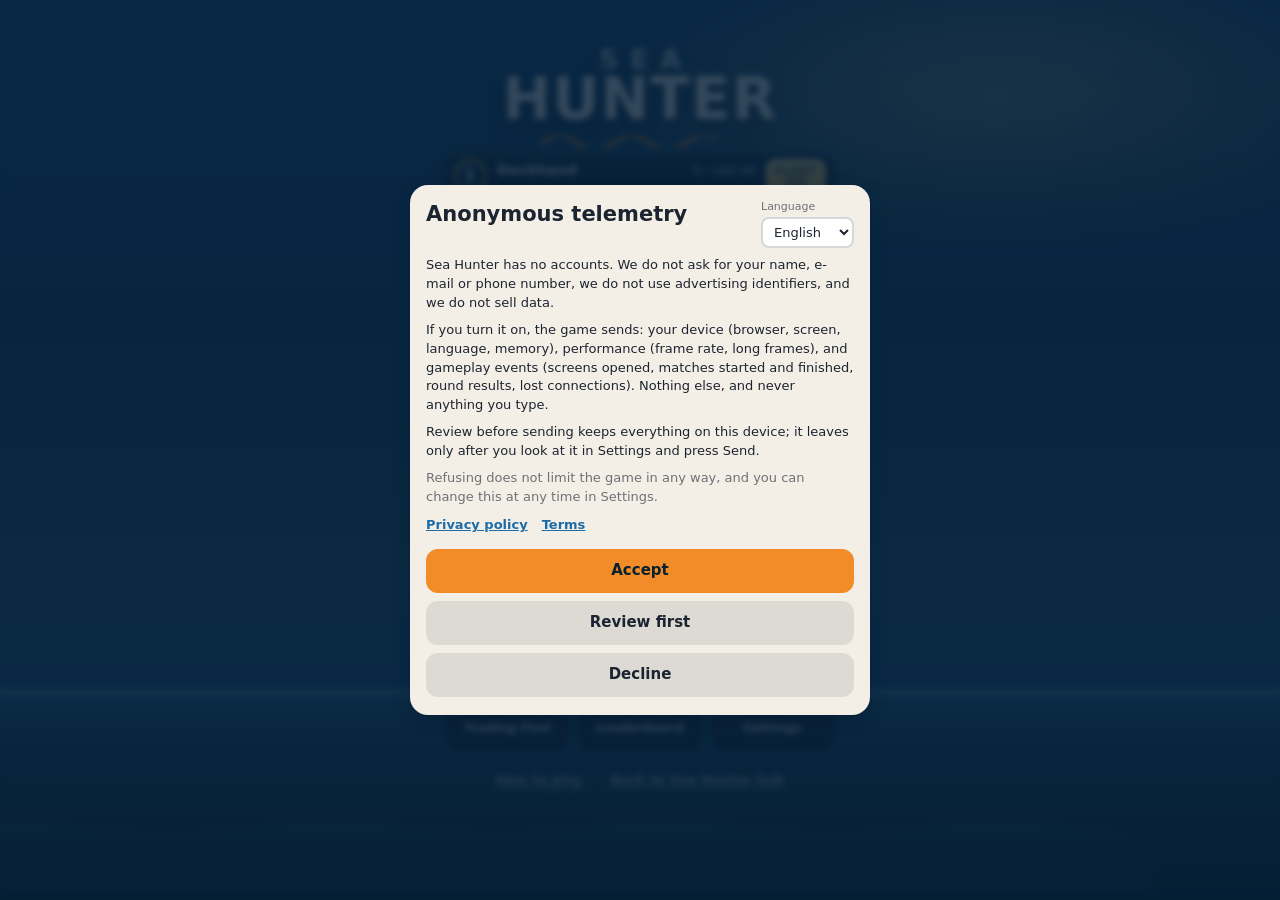
==== cards/index.html @ ce61bb0b "Card client from megumi-joy/sea-hunter@a50f7897b3d4020dc13cae4b637be95f83887a18" ====
<!DOCTYPE html>
<html lang="en">
<head>
<meta charset="UTF-8">
<meta name="viewport" content="width=device-width, initial-scale=1.0, maximum-scale=1.0, user-scalable=no">
<title>Sea Hunter -- Card Battle</title>
<meta name="description" content="Sea Hunter card battle -- bare HTML, no build step, single-player vs AI.">
<link rel="stylesheet" href="./style.css">
<link rel="stylesheet" href="./render/stage.css">
<link rel="stylesheet" href="./render/input.css">
<link rel="stylesheet" href="./render/cards.css">
<link rel="stylesheet" href="./render/fx.css">
<link rel="stylesheet" href="./render/islands.css">
<link rel="stylesheet" href="./render/screens.css">
<!-- P13 "Hero card moments" -- see render/hero.js. -->
<link rel="stylesheet" href="./render/hero.css">
<!-- P7 "Shell screens" -- loaded LAST so its id-scoped rules win over
     style.css for the menu, campaign, online, shop, profile and the four
     shell modals. See the header in render/shell.css. -->
<link rel="stylesheet" href="./render/shell.css">
<!-- Telegram WebApp bridge -- injects window.Telegram.WebApp when this page
     is opened via a Telegram "Play" button. Loading it here is a no-op (and
     never blocks page load) when opened in a plain browser: telegram.js
     guards every access behind `window.Telegram?.WebApp`. -->
<script src="https://telegram.org/js/telegram-web-app.js"></script>
</head>
<body>

<div id="loading-screen" class="screen">
  <div class="loading-inner">
    <div class="loading-logo"><svg class="shell-logo" width="72" height="72" viewBox="0 0 64 64" aria-hidden="true" focusable="false"><path d="M4 40c6-7 12-7 18 0s12 7 18 0 12-7 18 0v8c-6-7-12-7-18 0s-12 7-18 0-12-7-18 0z" fill="#bfe9ff"/><path d="M4 50c6-7 12-7 18 0s12 7 18 0 12-7 18 0v8H4z" fill="#1b6ca8"/><path d="M40 12c8 0 14 6 14 14 0 5-3 9-7 11-2-6-8-9-14-8 1-9 3-14 7-17z" fill="#3d93c7"/><circle cx="45" cy="22" r="3" fill="#f4efe6"/></svg></div>
    <div class="loading-text">Sea Hunter</div>
  </div>
</div>

<div id="main-menu" class="screen hidden">
  <div class="menu-inner">
    <!-- P9 fix 7: a two-line wordmark. One line has to drop to 34px to
         fit a 412px phone, which reads as a heading; stacked, each word
         gets 46px and reads as a logo. The wave under it is the P7 logo
         mark redrawn as a rule (render/shell.css paints both). -->
    <h1 class="menu-title"><span class="wm-line wm-line-1">Sea</span><span class="wm-line wm-line-2">Hunter</span><span class="wm-rule" aria-hidden="true"></span></h1>
    <p class="menu-sub">Vanilla-HTML card battle -- no install, works on weak connections.</p>
    <button id="btn-start" class="btn-primary">Play vs AI</button>
    <!-- The six in-game actions as a 2x3 grid of icon tiles. Every id
         here is wired by ui.js/app.js and must survive unchanged. -->
    <div class="menu-grid">
    <button id="btn-campaign" class="btn-secondary"><span class="menu-tile-icon" aria-hidden="true"><svg viewBox="0 0 24 24" fill="none" stroke="currentColor" stroke-width="2" stroke-linecap="round" stroke-linejoin="round"><path d="M6 21V4"/><path d="M6 5h11l-2.5 4L17 13H6"/></svg></span><span class="menu-tile-label">Campaign</span></button>
    <button id="btn-multiplayer" class="btn-secondary"><span class="menu-tile-icon" aria-hidden="true"><svg viewBox="0 0 24 24" fill="none" stroke="currentColor" stroke-width="2" stroke-linecap="round" stroke-linejoin="round"><circle cx="12" cy="12" r="9"/><path d="M3 12h18"/><path d="M12 3c2.6 3 2.6 15 0 18-2.6-3-2.6-15 0-18z"/></svg></span><span class="menu-tile-label">Play online</span></button>
    <button id="btn-profile" class="btn-secondary"><span id="menu-avatar" class="menu-avatar menu-tile-icon"></span><span id="menu-handle" class="menu-tile-label">Profile</span></button>
    <button id="btn-shop" class="btn-secondary"><span class="menu-tile-icon" aria-hidden="true"><svg viewBox="0 0 24 24" fill="none" stroke="currentColor" stroke-width="2" stroke-linecap="round" stroke-linejoin="round"><path d="M3 10a9 9 0 0 1 18 0v9H3z"/><path d="M3 13h18"/><path d="M10.5 13h3v3.5h-3z"/></svg></span><span class="menu-tile-label">Trading Post</span></button>
    <button id="btn-leaderboard" class="btn-secondary"><span class="menu-tile-icon" aria-hidden="true"><svg viewBox="0 0 24 24" fill="none" stroke="currentColor" stroke-width="2" stroke-linecap="round" stroke-linejoin="round"><path d="M7 4h10v5a5 5 0 0 1-10 0z"/><path d="M7 5H4v2a3 3 0 0 0 3 3"/><path d="M17 5h3v2a3 3 0 0 1-3 3"/><path d="M12 14v4"/><path d="M8.5 20h7"/></svg></span><span class="menu-tile-label">Leaderboard</span></button>
    <button id="btn-settings" class="btn-secondary"><span class="menu-tile-icon" aria-hidden="true"><svg viewBox="0 0 24 24" fill="none" stroke="currentColor" stroke-width="2" stroke-linecap="round" stroke-linejoin="round"><circle cx="12" cy="12" r="3.2"/><path d="M12 3v2.4M12 18.6V21M3 12h2.4M18.6 12H21M5.6 5.6l1.7 1.7M16.7 16.7l1.7 1.7M18.4 5.6l-1.7 1.7M7.3 16.7l-1.7 1.7"/></svg></span><span class="menu-tile-label">Settings</span></button>
    </div>
    <a class="btn-secondary menu-hub-link" href="../seahunter-hub.html">Back to Sea Hunter hub</a>
  </div>
</div>

<!-- Online match. The room code is the whole matchmaking mechanism: the
     server validates ^[A-Za-z0-9_-]{4,16}$ and seats the first two clients
     that use the same one. -->
<!-- Voyage: the chart INSIDE one campaign mission. The fleet sails between
     nodes, spending moves; enemy nodes hand off to the ordinary card battle
     and return here when it ends. -->
<div id="voyage-screen" class="screen hidden">
  <div class="menu-inner voyage-inner">
    <div id="voyage-hud" class="voyage-hud"></div>
    <div id="voyage-chart" class="voyage-chart"></div>
    <div id="voyage-legend" class="voyage-legend"></div>
    <div id="voyage-log" class="voyage-log"></div>
    <button id="btn-voyage-back" class="btn-secondary">Leave voyage</button>
  </div>
</div>

<!-- Player profile: one identity (avatar + nick + tag) used by the
     leaderboards, multiplayer seats and campaign records alike. -->
<div id="profile-screen" class="screen hidden">
  <div class="menu-inner">
    <h1 class="menu-title">Captain's papers</h1>
    <div id="profile-preview" class="profile-preview"></div>
    <div class="mp-card">
      <label class="mp-label" for="profile-nick">Nickname</label>
      <input id="profile-nick" class="mp-input" maxlength="16" autocomplete="off">
      <label class="mp-label" for="profile-tag">Tag (2-4 letters or digits)</label>
      <input id="profile-tag" class="mp-input" maxlength="4" autocomplete="off">
      <label class="mp-label">Avatar</label>
      <div id="avatar-grid" class="avatar-grid"></div>
      <div id="profile-error" class="mp-error"></div>
    </div>
    <button id="btn-profile-save" class="btn-primary">Save</button>
    <button id="btn-profile-back" class="btn-secondary">Back</button>
  </div>
</div>

<div id="mp-screen" class="screen hidden">
  <div class="menu-inner">
    <h1 class="menu-title">Play online</h1>
    <p class="menu-sub">Share a room code with a friend -- whoever types the same one sits opposite you.</p>
    <div class="mp-card">
      <label class="mp-label" for="mp-room">Room code</label>
      <input id="mp-room" class="mp-input" maxlength="16" placeholder="harbor01" autocomplete="off">
      <label class="mp-label" for="mp-name">Your name</label>
      <input id="mp-name" class="mp-input" maxlength="24" placeholder="Captain" autocomplete="off">
      <div id="mp-error" class="mp-error"></div>
      <p class="mp-hint"><svg width="18" height="18" viewBox="0 0 24 24" aria-hidden="true" focusable="false"><circle cx="12" cy="12" r="9" stroke="currentColor" fill="none" stroke-width="1.8"/><path d="M12 11v6" stroke="currentColor" stroke-width="2" stroke-linecap="round"/><circle cx="12" cy="7.6" r="1.2" fill="currentColor"/></svg><span>Sailing alone? Join anyway -- the server captain takes the empty seat after a few seconds.</span></p>
    </div>
    <button id="btn-mp-join" class="btn-primary">Join room</button>
    <button id="btn-mp-bot" class="btn-secondary hidden">Play the server captain</button>
    <button id="btn-mp-back" class="btn-secondary">Back</button>
  </div>
</div>

<div id="campaign-screen" class="screen hidden">
  <div class="menu-inner campaign-inner">
    <h1 class="menu-title"><span>Campaign</span></h1>
    <p class="menu-sub">Twenty voyages. Clear one to open the next.</p>
    <div id="campaign-levels" class="campaign-levels"></div>
    <div id="campaign-caption" class="map-caption"></div>
    <button id="btn-campaign-back" class="btn-secondary">Back</button>
  </div>
</div>

<!-- Trading Post -- the artifact SHOP screen. The right-rail
     #player-artifacts zone stays what it always was (the in-match artifact
     inventory you click to USE); buying happens here, between matches, so a
     purchase never competes for the same tap as a use. Bought artifacts go
     into the hold (economy.js) and are loaded into the next match. -->
<div id="shop-screen" class="screen hidden">
  <div class="menu-inner shop-inner">
    <h1 class="menu-title">Trading Post</h1>
    <p class="menu-sub">Gold comes from every match. Crystals only from clearing a campaign island for the first time.</p>
    <div id="shop-balance" class="shop-balance"></div>
    <div id="shop-items" class="shop-items"></div>
    <div id="shop-hold" class="shop-hold"></div>
    <button id="btn-shop-back" class="btn-secondary">Back</button>
  </div>
</div>

<!-- P0 "Scene": the whole match is one fixed-position .stage that never
     scrolls. Zone heights are derived from --stage-h in render/stage.css
     (top bar / opponent strip / opponent board / centre band / player
     board / player strip / hand), so the match always fits 100dvh on a
     phone in portrait and sits as a centred 9:16 stage on desktop. Every
     id the game logic reads or writes is unchanged -- only the
     surrounding markup and classes moved. -->
<div id="game-screen" class="screen hidden">
 <div class="stage">

  <!-- 1. Top bar -- round, score, phase, three icon buttons. -->
  <header class="hud">
    <div class="hud-left">
      <span id="round-info">Round 1 / 10</span>
      <span id="score-info">0 : 0</span>
    </div>
    <div class="hud-center">
      <span id="phase-label">PREP</span>
    </div>
    <div class="hud-right">
      <button id="btn-reference" class="btn-icon" title="Card &amp; island reference" aria-label="Reference">
        <svg viewBox="0 0 24 24" aria-hidden="true"><circle cx="11" cy="11" r="6"/><line x1="15.5" y1="15.5" x2="21" y2="21"/></svg>
      </button>
      <button id="btn-rules" class="btn-icon" title="Rules" aria-label="Rules">
        <svg viewBox="0 0 24 24" aria-hidden="true"><path d="M4 5h6a2 2 0 0 1 2 2v12a2 2 0 0 0-2-2H4z"/><path d="M20 5h-6a2 2 0 0 0-2 2v12a2 2 0 0 1 2-2h6z"/></svg>
      </button>
      <!-- Log -- collapsed by default: the badge only appears once there
           is a first entry (ui.js's addLogEntry removes `hidden`), and the
           drawer itself stays closed until app.js toggles `.expanded` on a
           tap. Lives in the top bar per the P0 spec rather than floating
           over the opponent's reserve row, where it used to sit on top of
           a tappable slot. -->
      <div id="combat-log" class="combat-log hidden">
        <button id="combat-log-toggle" type="button" class="combat-log-toggle btn-icon" aria-expanded="false" aria-label="Combat log">
          <svg viewBox="0 0 24 24" aria-hidden="true"><path d="M5 4h11l3 3v13H5z"/><line x1="8" y1="10" x2="15" y2="10"/><line x1="8" y1="14" x2="15" y2="14"/></svg>
          <span id="combat-log-count" class="combat-log-count hidden">0</span>
        </button>
        <div id="log-entries"></div>
      </div>
      <button id="btn-pause" class="btn-icon" title="Menu" aria-label="Menu">
        <svg viewBox="0 0 24 24" aria-hidden="true"><rect x="7" y="5" width="3.4" height="14" rx="1"/><rect x="13.6" y="5" width="3.4" height="14" rx="1"/></svg>
      </button>
    </div>
  </header>

  <!-- 2. Opponent strip -- avatar, name, hand count, captured islands.
       The opponent hand is ONE card back plus a counter (see ui.js's
       renderOppHand): a 14-wide scrolling row of face-down cards was the
       single biggest waste of vertical space in the old layout. -->
  <div class="opp-strip">
    <span id="opp-avatar" class="strip-avatar"></span>
    <span id="opp-name" class="strip-name">Opponent</span>
    <div id="opp-hand" class="opp-hand" data-count="0"></div>
    <div id="opp-islands" class="islands-row"></div>
  </div>

  <!-- 3. Opponent board -- reserve above front, 4 slots each. -->
  <section class="opp-section board-zone">
    <div id="opp-reserve" class="zone reserve-zone"></div>
    <div id="opp-front" class="zone front-zone"></div>
  </section>

  <!-- 4. Centre band -- island deck count left, active island centre,
       turn banner right. -->
  <div class="centre-band">
    <div id="island-deck-container" class="island-deck hidden">
      <div class="card island-back"></div>
      <span id="island-deck-count">0</span>
    </div>
    <div id="active-island-container" class="active-island hidden">
      <div id="active-island-card" class="card island-card active">
        <div class="card-inner">
          <div class="card-face">
            <span class="card-emoji"></span>
            <span class="card-name"></span>
          </div>
        </div>
      </div>
    </div>
    <div id="status-text" class="status-bar"></div>
  </div>

  <!-- 5. Player board -- front row then reserve row. `.player-section`
       is load-bearing: ui.js's setupDropZones() selects
       `.player-section .slot`. -->
  <section class="player-section board-zone">
    <div id="player-front" class="zone front-zone"></div>
    <div id="player-reserve" class="zone reserve-zone"></div>
  </section>

  <!-- 6. Player strip -- captured islands left, artifacts right. -->
  <div class="player-strip">
    <div id="player-islands" class="islands-row"></div>
    <div class="strip-right">
      <span id="rail-balance" class="side-label-note"></span>
      <div id="player-artifacts" class="artifacts-row"></div>
    </div>
  </div>

  <!-- 7. Hand -- fanned with CSS transforms, never scrolls; up to 14
       cards fit by tightening the overlap (ui.js's layoutHandRow). -->
  <div id="player-hand" class="hand-row"></div>

  <!-- Action buttons float over the top-right of the hand band (MTGA's
       big action button sits in the same place) so they cost the stage
       no extra height of their own. -->
  <footer class="controls">
    <button id="btn-auto" class="btn-secondary">Auto-place</button>
    <button id="btn-ready" class="btn-primary" disabled>Ready</button>
    <button id="btn-skip" class="btn-secondary hidden">Skip Turn</button>
  </footer>

  <div id="impact-overlay"></div>
 </div>
</div>

<div id="rules-modal" class="modal hidden">
  <div class="modal-inner">
    <div class="modal-head">
      <h2>Rules -- who beats whom</h2>
      <button id="btn-close-rules" class="btn-icon"><svg width="20" height="20" viewBox="0 0 24 24" aria-hidden="true" focusable="false"><path d="M6 6l12 12M18 6L6 18" stroke="currentColor" stroke-width="2" stroke-linecap="round"/></svg></button>
    </div>
    <div id="matrix-table"></div>
  </div>
</div>

<div id="game-over-modal" class="modal hidden">
  <div class="modal-inner center">
    <div id="go-icon" class="go-icon"></div>
    <h2 id="go-title"></h2>
    <div id="go-score" class="go-score"></div>
    <div id="go-rounds" class="go-rounds"></div>
    <div id="go-campaign-note" class="go-campaign-note hidden"></div>
    <div id="go-reward" class="go-reward hidden"></div>
    <div class="modal-actions">
      <button id="btn-play-again" class="btn-primary">Play again</button>
      <button id="btn-go-leaderboard" class="btn-secondary">Leaderboard</button>
      <button id="btn-go-shop" class="btn-secondary">Trading Post</button>
      <button id="btn-back-menu" class="btn-secondary">Menu</button>
      <!-- P8: the feedback form is reachable from here, from the pause
           overlay and from Settings. Last in the grid and spanning both
           columns (render/screens.css), so the four existing buttons keep
           the two rows they were laid out for. -->
      <button id="btn-go-feedback" class="btn-secondary">Send feedback</button>
    </div>
  </div>
</div>

<div id="leaderboard-modal" class="modal hidden">
  <div class="modal-inner">
    <div class="modal-head">
      <h2>Leaderboard</h2>
      <button id="btn-close-leaderboard" class="btn-icon"><svg width="20" height="20" viewBox="0 0 24 24" aria-hidden="true" focusable="false"><path d="M6 6l12 12M18 6L6 18" stroke="currentColor" stroke-width="2" stroke-linecap="round"/></svg></button>
    </div>
    <div class="leaderboard-tabs">
      <button id="lb-tab-local" class="btn-secondary">This device</button>
      <button id="lb-tab-remote" class="btn-secondary">Global</button>
    </div>
    <div id="leaderboard-list" class="leaderboard-list"></div>
  </div>
</div>

<!-- Readable reference view -- a large, legible overlay (bigger cards/text
     than the cramped in-play board) showing the opponent's known card set
     (revealed cards only -- see ui.js's renderReferenceView) plus the full
     card roster and island list. Reuses cards.js/islands.js data, the same
     source the compact rules-modal above already draws from. -->
<div id="reference-modal" class="modal hidden">
  <div class="modal-inner reference-inner">
    <div class="modal-head">
      <h2>Reference</h2>
      <button id="btn-close-reference" class="btn-icon"><svg width="20" height="20" viewBox="0 0 24 24" aria-hidden="true" focusable="false"><path d="M6 6l12 12M18 6L6 18" stroke="currentColor" stroke-width="2" stroke-linecap="round"/></svg></button>
    </div>
    <div id="reference-content"></div>
  </div>
</div>

<!-- Settings -- currently just the card-art toggle (feature 3); structured
     as its own module (settings.js) + a dedicated content container here
     so more settings can be appended later without touching the modal
     shell itself. -->
<div id="settings-modal" class="modal hidden">
  <div class="modal-inner">
    <div class="modal-head">
      <h2>Settings</h2>
      <button id="btn-close-settings" class="btn-icon"><svg width="20" height="20" viewBox="0 0 24 24" aria-hidden="true" focusable="false"><path d="M6 6l12 12M18 6L6 18" stroke="currentColor" stroke-width="2" stroke-linecap="round"/></svg></button>
    </div>
    <div id="settings-content" class="settings-content"></div>
  </div>
</div>

<script type="module" src="./render/cards.js"></script>
<script type="module" src="./app.js"></script>
</body>
</html>
---- cards/style.css ----
/* Shared hypercasual style layer (tokens only -- see
   www/games/hypercasual.css + www/games/README-hypercasual-style.md).
   Scope of this pass: the main menu screen (#main-menu) is fully
   converted onto --hc-* tokens -- bright cream background, candy
   buttons (primary + secondary), warm ink text -- matching the
   treatment Spyfall's menu/join screen got in #156. The in-game board
   (dark palette, card faces, HUD) is intentionally untouched; that is
   a separate, larger pass (tracked as the open gap from #168). Keeping
   the scope to one coherent, renderable screen per pass so each is
   independently reviewable/revertable. */
@import url("../hypercasual.css");

:root {
  --bg: #0a0e14;
  --bg-panel: #131a24;
  --bg-card: #1b2531;
  --border: #2a3240;
  --text: #e8edf4;
  --text-dim: #8794a6;
  --accent: #38bdf8;
  --win: #34d399;
  --loss: #f87171;
  --draw: #fbbf24;
  --none: #4b5563;
  font-family: 'Segoe UI', system-ui, -apple-system, sans-serif;

  /* ---- P0 "Scene" design tokens (MTG-Arena-style single-screen stage).
     Deliberately NEW names: the legacy --accent/--bg/--text tokens above
     recolour every menu, shop and modal in this file, so the scene palette
     is added alongside them rather than redefining them. render/stage.css
     is the only consumer. */
  --sea-deep: #0f4c81;
  --sea-mid: #1b6ca8;
  --sea-horizon: #3d93c7;
  --sea-gradient: linear-gradient(180deg, #0f4c81 0%, #1b6ca8 46%, #3d93c7 62%, #1b6ca8 78%, #0f4c81 100%);
  --surface: #f4efe6;
  --ink: #1c2431;
  --ink-dim: rgba(28, 36, 49, 0.62);
  --accent-warm: #f28c28;
  /* P13 fix 2: two signal colours with ONE job each, so neither is worn
     out by decoration. Orange (--accent-warm) is primary buttons only.
       --danger: LOSS callouts and the destroy flash, the surrender confirm,
                 the opponent's turn strip and glow, and the last-unit
                 warning. Nothing else in the build is this red.
       --gold:   WIN callouts and flash, island captures, the victory. */
  --danger: #e5352b;
  --danger-hi: #ff6b5d;
  --danger-lo: #8e140d;
  --gold: #f4c24f;
  --gold-hi: #ffe7a6;
  --gold-lo: #a8741a;
  --positive: #2e9e6b;
  --negative: #c94a3d;
  --slot-outline: rgba(255, 255, 255, 0.28);
  --slot-highlight: var(--accent);
  --radius: 12px;
  --shadow-soft: 0 6px 18px rgba(4, 22, 40, 0.28);
}

* { box-sizing: border-box; }

/* Hypercasual pass: ~1.9x base font-size so every `rem`-based rule in this
   file scales up together (bright/big/chunky readability, owner's #1 ask).
   Card/slot/container pixel dimensions below are grown to match so the
   bigger text actually fits -- see the per-section comments for what each
   one had to grow to stop clipping. Comfortable line-height added at the
   root so multi-line text (ability descriptions, menu subtext) doesn't feel
   cramped at the larger size. */
html {
  font-size: 30px; /* was the 16px browser default -> ~1.875x */
  line-height: 1.45;
}

html, body {
  margin: 0; padding: 0;
  background: var(--bg);
  color: var(--text);
  height: 100%;
  /* P0: the page itself never scrolls -- the match is a fixed stage sized
     to the viewport (render/stage.css). `touch-action: manipulation` kills
     the double-tap-to-zoom delay so card taps register immediately. */
  overflow: hidden;
  touch-action: manipulation;
  overscroll-behavior: none;
}

.hidden { display: none !important; }

/* Body no longer scrolls, so each screen owns its own scrollport -- the
   menu/shop/campaign screens are still taller than a phone viewport and
   must stay reachable. `margin: auto` on the inner block keeps them
   optically centred when they DO fit, without clipping the top when they
   don't (which `align-items: center` on an overflowing flex box does). */
.screen {
  height: 100dvh;
  overflow-y: auto;
  overflow-x: hidden;
  display: flex;
  /* `safe center` (not plain `center`): once the content is taller than the
     viewport, plain centring overflows BOTH ends and the top of the screen
     becomes unreachable now that the body itself no longer scrolls. `safe`
     falls back to start-alignment in exactly that case, so a long menu
     scrolls from its first line. */
  align-items: safe center;
  justify-content: safe center;
  flex-direction: column;
}

/* BUGFIX (layout-shift jitter): the game screen's content height changes
   every turn (zones losing/gaining cards, hand shrinking, combat-log
   entries) -- centering it with .screen's `align-items: center` meant the
   flex container re-centers the WHOLE column on every such change, so the
   HUD and board visibly jump even though nothing about them individually
   changed. Static screens (menu/loading/campaign) keep the centered look;
   the game screen is anchored from the top instead, so a height change
   below the fold never shifts anything above it. */
#game-screen.screen {
  justify-content: flex-start;
  /* .screen's `align-items: center` also horizontally shrink-wraps every
     direct child to its own content width before centering it -- fine for
     the menu screens, but on the game screen it was squeezing .hud,
     .status-bar, #player-hand, and .controls into a narrow, cramped block
     instead of letting them span the available width (only .board escaped
     this, because it sets its own explicit width). Stretch instead, so
     those rows fill the width and lay out their own internal
     justify-content as designed. */
  align-items: stretch;
  padding-top: 0;
}

/* Loading */
.loading-inner { text-align: center; }
.loading-emoji { font-size: 4rem; animation: bob 1.6s ease-in-out infinite; }
.loading-text { color: var(--text-dim); margin-top: 8px; letter-spacing: 0.1em; }
@keyframes bob { 0%,100% { transform: translateY(0); } 50% { transform: translateY(-10px); } }

/* Menu -- max-width widened so the now-larger title/buttons have room
   (420px was already snug pre-scale; at ~1.9x text it would wrap awkwardly). */
.menu-inner { text-align: center; max-width: 640px; padding: 24px; }
.menu-title { font-size: 2.4rem; margin: 0 0 8px; line-height: 1.2; }
.menu-sub { color: var(--text-dim); margin-bottom: 24px; }

/* Hypercasual menu pass -- #main-menu only (scope: this screen, not the
   in-game board). Swaps the dark-cyber-UI backdrop/type for the shared
   --hc-* candy palette + Baloo2/Nunito font stack, matching Spyfall's
   #156 reskin. Layout/markup/IDs are untouched -- pure token swap. */
#main-menu {
  background: linear-gradient(180deg, var(--hc-bg) 0%, #ffe4c4 100%);
}
#main-menu .menu-title {
  color: var(--hc-ink);
  font-family: var(--hc-font-display);
  font-weight: 800;
}
#main-menu .menu-sub {
  color: var(--hc-ink-dim);
  font-family: var(--hc-font-body);
  font-weight: 700;
}
/* Secondary menu buttons (Campaign/Leaderboard/Settings/Back) were still
   the file's original dark flat rectangles -- only .btn-primary had been
   converted (the #168 proof-of-adoption). Bring them onto the same chunky
   pop-shadow + candy treatment so the whole menu reads as one coherent
   screen instead of one bright button floating in a dark stack. */
#main-menu .btn-secondary {
  background: var(--hc-bg-panel);
  color: var(--hc-ink);
  font-family: var(--hc-font-body);
  font-weight: 700;
  border: 2px solid var(--hc-border);
  border-radius: var(--hc-radius-lg);
  box-shadow: var(--hc-shadow-card);
  transition: transform 0.08s ease, box-shadow 0.08s ease;
}
#main-menu .btn-secondary:active {
  transform: translateY(3px);
  box-shadow: var(--hc-shadow-pressed);
}

.btn-primary, .btn-secondary, .btn-icon {
  font: inherit;
  border-radius: 10px;
  cursor: pointer;
  border: 1px solid var(--border);
}
/* Proof-of-adoption: primary menu button pulls its color/shape/depth
   from the shared hypercasual tokens (candy-orange + chunky pop-shadow +
   bigger radius + press-flatten) instead of the file's own dark --accent.
   Font-size/weight/padding stay local so this is a targeted swap, not a
   layout change. */
.btn-primary {
  background: var(--hc-candy-orange);
  color: #ffffff;
  border: none;
  border-radius: var(--hc-radius-lg);
  font-weight: 800;
  padding: 12px 28px;
  font-size: 1rem;
  box-shadow: var(--hc-shadow-pop);
  transition: transform 0.08s ease, box-shadow 0.08s ease;
}
.btn-primary:active { transform: translateY(4px); box-shadow: var(--hc-shadow-pressed); }
.btn-primary:disabled { opacity: 0.4; cursor: not-allowed; }
.btn-secondary {
  background: var(--bg-panel);
  color: var(--text);
  padding: 10px 20px;
  text-decoration: none;
  display: inline-block;
  margin-top: 10px;
}
/* Icon buttons (reference/rules/pause/close) are fixed px squares holding a
   single emoji glyph -- grown from 36px so the emoji doesn't overflow its
   own button at the bigger font-size. */
.btn-icon {
  background: var(--bg-panel);
  color: var(--text);
  width: 52px; height: 52px;
  font-size: 1.1rem;
  display: inline-flex; align-items: center; justify-content: center;
}

/* HUD -- allowed to wrap (flex-wrap) instead of a strict single row: at the
   bigger font-size, round-info + score-info + phase-label + 3 icon buttons
   no longer reliably fit one row on narrow/mobile widths, and wrapping
   beats clipping or squeezing text unreadably small again. */
.hud {
  display: flex; align-items: center; justify-content: space-between;
  flex-wrap: wrap;
  gap: 6px 12px;
  padding: 10px 16px;
  background: var(--bg-panel);
  border-bottom: 1px solid var(--border);
  font-weight: 600;
}
.hud-left { display: flex; gap: 16px; color: var(--text-dim); font-size: 0.9rem; flex-wrap: wrap; }
.hud-center { font-size: 1.05rem; }
.hud-right { display: flex; gap: 8px; }

.status-bar {
  min-height: 1.6em;
  text-align: center;
  padding: 6px 12px;
  color: var(--accent);
  font-size: 0.9rem;
}

/* Board -- grid-spec rebuild (owner's board_spec.md, mid=481/491/495,
   supersedes PR #290's horizontal-tab meta-bar). Target: islands/artifacts
   as LEFT/RIGHT rail ZONES flanking a CENTER 16-cell combat grid, hand
   rows top/bottom, no wasted vertical void. `.board`/`.board-main` keep
   PR #290's full-width-fill principle (owner explicitly rejected a
   fit-content shrink earlier -- "the zone needs to be FILLED, not
   shrunk", see PR #290 history) -- only the internal arrangement changes,
   from a single stacked column to a 3-column CSS grid. Hand rows
   (#opp-hand above this, #player-hand below) stay siblings of `.board`,
   not children of it, unchanged. */
.board {
  width: 94%;
  max-width: 1600px;
  margin: 0 auto;
}
/* 3-column named-area grid: a thin full-width "meta" strip (the shared,
   neutral contested-island indicator -- not owned by either player, so it
   doesn't belong in either rail) on top, then LEFT rail / CENTER combat /
   RIGHT rail below. Collapses to a stacked strip layout on narrow
   viewports (see the max-width:760px query further down) -- rails have no
   room to sit beside a phone-width combat grid, so they fold into one
   thin horizontal strip instead ("тонкой строкой"), same idea PR #290
   already used for the (now removed) meta-bar, just scoped to mobile
   only. */
.board-main {
  display: grid;
  grid-template-columns: minmax(70px, 112px) 1fr minmax(70px, 112px);
  grid-template-areas:
    "meta  meta    meta"
    "railL combat  railR";
  align-items: start;
  gap: 8px 10px;
  width: 100%;
  background: rgba(255,255,255,0.025);
  border: 1px solid var(--border);
  border-radius: 14px;
  padding: 10px 14px 12px;
}
.meta-strip {
  grid-area: meta;
  display: flex; justify-content: center; align-items: flex-start; gap: 10px; flex-wrap: wrap;
  padding-bottom: 8px;
  margin-bottom: 2px;
  border-bottom: 1px solid var(--border);
}

.rail-right { grid-area: railR; }
.rail-left { grid-area: railL; }
/* Rail contents wrap: on the narrow desktop rail column (70-112px) a
   108px-min .side-block can't fit beside another one, so `flex-wrap`
   naturally stacks them into a vertical list -- no separate
   flex-direction:column rule needed. On the mobile strip (rail columns
   go ~half-viewport wide, see the media query) the same wrap rule lets
   two side-blocks sit side by side instead when there's room. */
.rail {
  display: flex; flex-wrap: wrap; align-content: flex-start; gap: 8px;
}

.combat-grid {
  grid-area: combat;
  display: flex; flex-direction: column; gap: 13px;
}
/* Each side stacks its own Front/Reserve zones as full-width rows instead
   of splitting them side-by-side (an empty zone would otherwise still eat
   half the row). Opponent rows sit on top, player rows on bottom,
   back-to-back; see the divider rule on .player-section further down for
   the seam between the two sides. */
.opp-section, .player-section {
  display: flex; flex-direction: column; gap: 8px;
  align-items: stretch;
}
/* Opponent zones read Front-then-Reserve, matching the player's own
   Front-then-Reserve DOM order below -- a pure visual reorder (game logic
   still queries #opp-front/#opp-reserve directly by id, untouched) so
   both sides read top-to-bottom as Front, Reserve on the way toward the
   divider in the middle. */
#opp-front { order: 1; }
#opp-reserve { order: 2; }

/* Thin color-coded seam between the opponent's rows and the player's rows
   -- cool (accent blue) on the opponent edge, warm (candy orange) on the
   player edge -- so the two stacks read as one continuous battle line
   with a clear "whose side is whose" seam, not two disconnected chunks
   with a gap between them. */
.player-section {
  position: relative;
}
.player-section::before {
  content: "";
  position: absolute;
  top: -8px; left: 0; right: 0;
  height: 3px;
  border-radius: 2px;
  background: linear-gradient(to bottom, var(--accent), var(--hc-candy-orange));
  box-shadow: 0 -3px 8px -3px rgba(56,189,248,0.6), 0 3px 8px -3px rgba(255,138,61,0.6);
}

/* True 4-column grid (was flex `space-evenly`): the owner's spec draws the
   16 combat cells as an actual grid, chess-board style ("16 бой = 4x4").
   renderZone (ui.js) always renders exactly 4 slots per zone -- filled or
   empty (game.js's FRONT_SIZE/RESERVE_SIZE = 4) -- so `repeat(4, 1fr)`
   gives every one of the 4 stacked rows (opp reserve/front, player
   front/reserve) the same column tracks: cards land in pixel-aligned
   columns across all 4 rows instead of flex's independent per-row
   centering/wrapping, which is what let cards drift out of column
   alignment between rows. Cards stay their own fixed size (see .slot/.card
   below) and center within their column via `justify-items`, so a 1- or
   2-card row still spreads its cards into the same column positions a
   full row would use -- reach both edges of the panel like the "fill, don't
   cluster" full-width fix, but as literal grid columns now, not a loose
   flex spread. */
.zone {
  display: grid; grid-template-columns: repeat(4, 1fr);
  gap: 6px;
  justify-items: center; align-items: center;
  padding: 6px;
  background: rgba(255,255,255,0.02);
  border-radius: 10px;
  min-height: 124px; /* matches the base .card height grown below (74->98->112) */
  position: relative; /* anchors the Front/Reserve edge label below */
}

/* Small FRONT/RESERVE labels on each zone's left edge (owner ask: make
   the unified battle line legible at a glance without guessing which row
   is which). Sits as a tab just above the zone rather than overlapping
   the cards inside it. Reuses the same small-caps treatment as
   .side-label ("Opponent islands" etc.) for visual consistency across
   the board. Targets the shared .front-zone/.reserve-zone classes, so
   the same rule labels both the opponent's and the player's rows --
   which side is which is already conveyed by position (top vs bottom of
   the divider). */
.front-zone::before,
.reserve-zone::before {
  content: "";
  position: absolute;
  left: 4px; top: -12px;
  font-size: 0.58rem;
  color: var(--text-dim);
  text-transform: uppercase;
  letter-spacing: 0.05em;
}
.front-zone::before { content: "Front"; }
.reserve-zone::before { content: "Reserve"; }

/* Opponent islands / your islands / artifacts -- each a small bordered
   badge block, now living inside the LEFT/RIGHT rails (see .rail above).
   `min-width` keeps an empty block from collapsing to just its label's
   text width and looking like a stray caption; content still grows it
   wider when there are several islands/artifacts to show. Overridden to
   `min-width: 0` inside `.rail` specifically (see the `.rail .side-block`
   rule below) since this base min-width was sized for badges sitting side
   by side in a wide strip, not a narrow rail column. */
.side-block {
  display: flex; flex-direction: column; gap: 4px;
  min-width: 108px;
  padding: 6px 8px;
  background: rgba(255,255,255,0.03);
  border: 1px solid var(--border);
  border-radius: 10px;
}
.side-label { font-size: 0.62rem; color: var(--text-dim); text-transform: uppercase; letter-spacing: 0.05em; }

/* Artifacts zone -- kept SEPARATE from "Your islands" (owner follow-up,
   mid=687: do not merge them). This is specifically the artifact PURCHASE
   zone ("артефакт покупки"), not a display-only badge like the other three
   side-blocks, so it gets its own gold (--draw) accent -- the same token
   `.artifact-card` already uses for its border -- to visually read as a
   distinct "shop" slot rather than just another info box. Buy logic isn't
   wired yet (out of scope here); this is purely the "reads as a purchase
   slot" ask. */
.side-block.shop-block {
  border-color: var(--draw);
  background: rgba(251,191,36,0.06);
}
.side-block.shop-block .side-label { color: var(--draw); }
.side-label-note { text-transform: none; letter-spacing: 0; opacity: 0.8; }

.islands-row { display: flex; gap: 6px; flex-wrap: wrap; min-height: 44px; align-items: center; }

/* Rail context: `.side-block`'s 108px min-width was sized for the old
   horizontal meta-bar (badges sitting side by side); inside the narrow
   70-112px rail column it would force the column wider than its track and
   push the combat grid off-center. `min-width: 0` lets it shrink to the
   rail's actual width instead; `width: 100%` + centered row contents make
   island/artifact cards stack into a clean single-file column that reads
   as a vertical list, matching the owner's "LEFT/RIGHT rail" framing. */
.rail .side-block { min-width: 0; width: 100%; }
.rail .islands-row, .rail .artifacts-row { justify-content: center; }

/* Vertical/mobile layout (owner mid=485: "надо десктоп и вертикал"; mid=488:
   "острова+артефакты тонкой строкой (по бокам места нет)"). Below 760px
   there's no room for true side columns beside a phone-width combat grid,
   so the two rails drop out of the 3-column grid and become a single row
   -- a thin horizontal strip -- stacked ABOVE the now full-width combat
   grid instead. Opponent islands (left half) / my islands+artifacts
   (right half) still read left=opponent, right=mine, just as a strip
   instead of tall columns. Hand rows are unaffected (already full-width
   siblings of `.board` at every breakpoint). */
@media (max-width: 760px) {
  .board-main {
    grid-template-columns: 1fr 1fr;
    grid-template-areas:
      "meta  meta"
      "railL railR"
      "combat combat";
    gap: 6px 8px;
  }
  .rail { padding-bottom: 6px; margin-bottom: 2px; }
  .rail-left { border-right: 1px solid var(--border); }
}

/* Slots and cards -- base size grown 60x78/56x74 -> 80x104/74x98 in an
   earlier pass, then again here (80x104/74x98 -> 92x120/84x112, owner ask
   "ячейки крупнее" = cells bigger, part of the full-width-fill correction
   above -- now that .zone spreads across the board's full width via
   space-evenly instead of clustering centered, bigger cells read as "the
   board is full of game" instead of a few small cards floating in a wide
   empty row). Kept to a ~15% bump rather than going further: the
   >=900px/1200px comment further down already notes a past version at
   116x148 pushed the whole game screen to ~1700px tall on a normal
   1280x800 viewport and shoved the footer/hand below the fold -- most of
   the "fill the width" work here comes from `space-evenly` spreading the
   (still fixed) 4-slot rows across the full board width, not from
   ballooning the cards themselves, so this stays comfortably under that
   previously-hit ceiling. */
.slot {
  width: 92px; height: 120px;
  border: 1px dashed var(--border);
  border-radius: 8px;
  display: flex; align-items: center; justify-content: center;
  position: relative;
}
.slot.empty { opacity: 0.5; }
.slot.highlight, .slot.dragover { border-color: var(--accent); box-shadow: 0 0 0 2px rgba(56,189,248,0.3); }
.slot.target-highlight { border-color: var(--loss); box-shadow: 0 0 0 2px rgba(248,113,113,0.35); }

.card {
  width: 84px; height: 112px;
  border-radius: 8px;
  background: var(--bg-card);
  border: 1px solid var(--border);
  display: flex; align-items: center; justify-content: center;
  transition: transform 0.15s ease;
  user-select: none;
}
.card.face-down .card-back {
  color: var(--text-dim);
  font-weight: 700;
}
.card-inner { text-align: center; }
.card-face { display: flex; flex-direction: column; align-items: center; gap: 2px; }
.card-emoji { font-size: 1.13rem; } /* was 1.7rem -- owner ask: shrink card emoji 1.5x */
.card-name { font-size: 0.72rem; font-weight: 700; color: var(--text-dim); line-height: 1.2; }
.card-strength { font-size: 0.68rem; color: var(--accent); }
.card.shake { animation: shake 0.5s; }
.card.shielded { box-shadow: 0 0 0 3px var(--draw); }
.card.destroying { animation: destroy 0.6s forwards; }
.card.impact { animation: impact-shake 0.4s; }
/* Card entrance -- a cheap stand-in for a true FLIP fly-in (the zones
   fully re-render their DOM each frame, so there's no persistent element
   to animate a real from->to transform on without a bigger rendering
   rearchitecture -- left as a next-pass item). Kept short/subtle so it
   reads as a "settle" rather than a distracting pop.
   Gated behind `.entering` (added by ui.js's createCardEl only when a
   card's logical position -- board slot or "in hand" -- actually changed
   since the last render, see isNewPosition()) rather than applying to
   every `.card` unconditionally: since every zone fully rebuilds its DOM
   on every render, a blanket rule would replay this on every still-in-
   place card after every single action, not just on real placement/
   redraw/move. */
@keyframes card-enter {
  from { transform: translateY(5px) scale(0.93); opacity: 0; }
  to { transform: translateY(0) scale(1); opacity: 1; }
}
.card.entering { animation: card-enter 0.16s ease-out; }

/* Flying-card FLIP animation (MTG-Arena-style fly-in on deal/play) -- see
   ui.js's flyNewlyEnteredCards()/recordRectsBeforeWipe() for the
   first-last-invert-play mechanics. `--fly-dx`/`--fly-dy` are the
   old-minus-new position delta (set inline per-card in JS, since every
   card travels a different distance -- a single shared @keyframes can't
   hardcode that, but *can* reference it via calc() here), and `--fly-arc`
   is a small upward lift at the midpoint of the flight so it reads as a
   tossed card rather than a flat slide.
   `.card.flying` takes priority over the plain `.entering` fade/scale-in
   (higher specificity via the compound selector) -- a card that's
   genuinely flying across the screen doesn't also need the separate
   settle-in-place fade, the flight itself already reads as the entrance. */
@keyframes card-fly {
  from {
    transform: translate(var(--fly-dx, 0px), var(--fly-dy, 0px)) scale(0.97);
    opacity: 0.85;
  }
  50% {
    transform: translate(calc(var(--fly-dx, 0px) * 0.5), calc(var(--fly-dy, 0px) * 0.5 - var(--fly-arc, 20px))) scale(1.04);
    opacity: 1;
  }
  to {
    transform: translate(0, 0) scale(1);
    opacity: 1;
  }
}
.card.flying, .card.entering.flying {
  animation: card-fly 0.42s cubic-bezier(0.22, 0.61, 0.36, 1);
  z-index: 60;
  will-change: transform;
}
@keyframes shake { 0%,100% { transform: translateX(0); } 25% { transform: translateX(-4px); } 75% { transform: translateX(4px); } }
@keyframes destroy { to { transform: scale(0.2) rotate(20deg); opacity: 0; } }
@keyframes impact-shake { 0%,100% { transform: scale(1); } 50% { transform: scale(1.15); } }

.island-card { width: 58px; height: 74px; }
.island-card.mine { border-color: var(--accent); }
.island-card.used { opacity: 0.4; }
/* Maneuver targeting (see ui.js's renderIslands maneuverTargetIds param):
   the player-islands panel has no `.slot` wrappers for `.slot.target-highlight`
   to match, so mirror that same cue directly on the island cards -- same
   pattern as `.hand-row.target-highlight .card` below for Rapid Support. */
.island-card.target-highlight { border-color: var(--loss); box-shadow: 0 0 0 2px rgba(248,113,113,0.35); }
.island-back { width: 58px; height: 74px; display: flex; align-items: center; justify-content: center; font-size: 1.5rem; background: var(--bg-card); border-radius: 8px; border: 1px solid var(--border); }
.island-deck, .active-island { display: flex; flex-direction: column; align-items: center; gap: 4px; font-size: 0.72rem; color: var(--text-dim); }

/* Owner ask: frame the active island card + its name so it reads as one
   distinct unit now that it lives in the decluttered top-left corner.
   Reuses existing tokens (--accent border, --bg-panel fill, the same
   ~card radius other panels on this board already use) rather than
   inventing a new style. */
.active-island {
  border: 2px solid var(--accent);
  border-radius: 12px;
  padding: 6px 8px;
  background: var(--bg-panel);
}

/* Hand -- both hand rows (#opp-hand, #player-hand) share this base,
   CENTERED on the board's horizontal axis (owner follow-up, mid=687:
   "центрируешь вертикаль вееров рук"). Owner follow-up (mid=690): the fan
   should be ADAPTIVE, not always-on -- a small hand spreads out at normal,
   non-overlapping spacing; only a hand that would overflow the row
   compresses into an overlapping fan. That measurement (does this exact
   card count fit this exact container width right now?) can't be
   expressed in CSS alone, so ui.js's layoutHandRow() computes it per
   render/resize and writes the result into `--hand-overlap`, a custom
   property set on the container (inherited by every `.card` child) --
   0px (or unset) when the hand fits normally, a negative px value sized
   so the whole hand exactly spans the available width when it doesn't.
   `.is-fanned` (also set by layoutHandRow()) flags the compressed state
   for the hover-neighbor-spread logic below. `flex-wrap: nowrap` keeps
   this a single row either way -- the starting deck is 14 cards
   (cards.js's DECK_IDS), so a wrapping hand-row used to spill to 2 tall
   rows, the single biggest contributor to the board needing more than one
   viewport's height. `overflow-x: auto` is a contained safety net for a
   near-max-size hand on a very narrow phone (layoutHandRow() floors the
   per-card visible sliver rather than crushing cards to nothing) --
   scrolls only this one row, never the page.
   Both hands get the same adaptive treatment (owner ask, mid=690: "оба
   набора карт, одинаковое поведение") -- kept CLICKABLE for the player's
   hand: each card is its own element with its own onClick (see ui.js's
   renderHand/app.js's onPrepCardClick etc.), later DOM siblings simply
   paint over the overlapped portion of earlier ones (no z-index needed,
   default stacking) except the hover-focused card, which JS raises above
   its neighbors -- see "Hover-focus" below. */
.hand-row {
  display: flex; gap: 6px; justify-content: center; flex-wrap: nowrap;
  padding: 10px;
  overflow-x: auto;
}
.hand-row .card {
  flex-shrink: 0;
  transition: transform 0.12s ease, margin-left 0.12s ease;
}
.hand-row .card:not(:first-child) { margin-left: var(--hand-overlap, 0px); }

/* Rapid Support targeting (see ui.js's highlightHand): the hand has no
   `.slot` wrappers for `.slot.target-highlight` to match, so mirror that
   same cue directly on the cards while the hand row carries the class. */
.hand-row.target-highlight .card { border-color: var(--loss); box-shadow: 0 0 0 2px rgba(248,113,113,0.35); }

/* Hover-focus (owner ask, mid=690): hovering a card in a fanned hand lifts
   it to full visibility and pushes its neighbors apart so it isn't
   occluded by the overlap -- CSS `:hover ~ .card` only reaches *following*
   siblings, so the neighbor push (both directions) is computed and
   applied inline by ui.js's applyHandHover()/clearHandHover(); this class
   only carries the hovered card's own lift/scale/stacking, which CSS
   alone is enough for. `.hand-row .card` above already gives every card a
   fast transform transition, so both this class toggling and the JS
   inline transforms on neighbors animate smoothly. In normal (non-fanned)
   mode neighbors never get pushed (nothing to reveal), but the lift still
   reads fine on its own. */
.hand-row .card.hover-focus {
  transform: translateY(-14px) scale(1.15);
  z-index: 50;
  box-shadow: 0 8px 18px rgba(0,0,0,0.35);
}

/* Opponent's hand -- face-down card backs only (see ui.js's renderOppHand).
   Slightly smaller + dimmer than the player's own hand-row so it reads as
   "information, not something you interact with" -- no hover/cursor
   styling at all here, deliberately (these never get an onClick, so
   nothing should look clickable). */
.opp-hand-row { padding: 6px 10px; opacity: 0.92; }
.opp-hand-row .card { cursor: default; }
.opp-hand-card.face-down .card-back {
  /* Hypercasual card-back: a simple diagonal stripe pattern in the accent
     color rather than a flat "??" -- distinct at a glance from an empty
     slot or a revealed card, without needing new art assets. */
  width: 100%; height: 100%;
  border-radius: 6px;
  background:
    repeating-linear-gradient(135deg,
      rgba(56,189,248,0.16) 0px, rgba(56,189,248,0.16) 6px,
      transparent 6px, transparent 12px);
  display: flex; align-items: center; justify-content: center;
  color: var(--accent);
  font-weight: 800;
  font-size: 1rem;
  letter-spacing: 0.04em;
}

.controls {
  display: flex; justify-content: center; gap: 12px;
  padding: 12px;
}

/* Combat log -- collapsible badge/drawer (owner-reported mobile bug fix).
   Previously a permanently-open 300px-wide fixed panel that covered ~77%
   of a 390px mobile viewport and intercepted taps over #btn-skip once the
   page scrolled the footer into view -- a real reproducible bug, not just
   a visual nit. Now: `.combat-log` itself is just the small round toggle
   badge (44px, content-sized, capped so it can never be wide), and the
   actual entry list (`#log-entries`) is a `display:none` bottom-sheet
   drawer that only appears while `.expanded` is toggled on by app.js's
   tap/tap-away handler. ui.js's addLogEntry() still removes `.hidden` on
   the first entry (see below), but since that now only reveals the tiny
   badge -- not the drawer -- it's no longer the "permanent overlay"
   regression it used to be. */
.combat-log {
  position: fixed; right: 8px; bottom: 8px;
  max-width: min(300px, 40vw);
  display: flex; flex-direction: column; align-items: flex-end; gap: 6px;
  z-index: 80; /* above board content, below modals (z-index 500) */
  font-size: 0.72rem;
  line-height: 1.35;
}
.combat-log-toggle {
  width: 44px; height: 44px;
  border-radius: 50%;
  background: rgba(19,26,36,0.92);
  border: 1px solid var(--border);
  color: var(--text);
  display: flex; align-items: center; justify-content: center;
  position: relative;
  font-size: 1.15rem;
  padding: 0;
  flex-shrink: 0;
}
.combat-log-count {
  position: absolute; top: -4px; right: -4px;
  min-width: 16px; height: 16px; padding: 0 3px;
  border-radius: 8px;
  background: var(--accent); color: #04121c;
  font-size: 0.5rem; font-weight: 800;
  display: flex; align-items: center; justify-content: center;
}
/* Bottom-sheet drawer -- hidden by default (collapsed state), shown only
   while `.combat-log.expanded`. Height capped to ~20% of the viewport
   (whichever is smaller vs. the old fixed 220px) per the fix spec, and
   width capped by the container's own max-width above so it never grows
   past 40vw on a narrow phone. */
#log-entries {
  display: none;
  width: min(300px, 40vw);
  max-height: min(220px, 20vh);
  overflow-y: auto;
  background: rgba(19,26,36,0.96);
  border: 1px solid var(--border);
  border-radius: 10px;
  padding: 8px;
}
.combat-log.expanded #log-entries { display: block; }
.log-entry { padding: 3px 0; border-bottom: 1px solid rgba(255,255,255,0.05); color: var(--text-dim); }

.impact-flash { }
@keyframes impact-pop {
  0% { transform: translate(-50%,-50%) scale(0); opacity: 1; }
  60% { transform: translate(-50%,-50%) scale(1.3); opacity: 1; }
  100% { transform: translate(-50%,-50%) scale(1.6); opacity: 0; }
}

/* Modals */
.modal {
  position: fixed; inset: 0;
  background: rgba(0,0,0,0.7);
  display: flex; align-items: center; justify-content: center;
  z-index: 500;
}
.modal-inner {
  background: var(--bg-panel);
  border: 1px solid var(--border);
  border-radius: 14px;
  padding: 20px;
  max-width: 90vw; max-height: 85vh; overflow-y: auto;
}
.modal-inner.center { text-align: center; min-width: 320px; }
.modal-head { display: flex; align-items: center; justify-content: space-between; margin-bottom: 12px; }
.modal-actions { display: flex; gap: 10px; justify-content: center; margin-top: 16px; }

.go-icon { font-size: 3rem; }
.go-score { font-size: 1.4rem; margin: 8px 0; color: var(--accent); }
.go-rounds { color: var(--text-dim); font-size: 0.85rem; }

/* Rules matrix -- cells grown 28px -> 38px so the win/loss/draw glyphs (now
   ~1.9x bigger via the root font-size) have breathing room instead of
   touching the cell border. */
table.rules-matrix { border-collapse: collapse; font-size: 0.75rem; margin: 0 auto; }
table.rules-matrix th, table.rules-matrix td {
  border: 1px solid var(--border);
  width: 38px; height: 38px;
  text-align: center;
}
table.rules-matrix td.win { color: var(--win); font-weight: 700; }
table.rules-matrix td.loss { color: var(--loss); }
table.rules-matrix td.draw { color: var(--draw); }
table.rules-matrix td.none { color: var(--none); }

.ability-list { margin-top: 14px; display: flex; flex-direction: column; gap: 6px; }
.ability-row { display: flex; gap: 8px; align-items: flex-start; font-size: 0.78rem; }
.ability-emoji { font-size: 1.1rem; }
.ability-row strong { display: block; }
.ability-row span { color: var(--text-dim); }

/* Readable reference view -- deliberately bigger cards/text than the
   in-play board's cramped .card (see ui.js's renderReferenceView).
   `.reference-inner` widens the base `.modal-inner` so the grid actually
   has room to lay out multiple wide cards per row instead of collapsing
   to a single narrow column. Tile size/grid track grown to match the ~1.9x
   text scale (name/strength/ability font-sizes bumped below too) so a tile
   that used to be "deliberately bigger than in-play" still reads that way
   instead of now being roughly the same size as the grown board card. */
.reference-inner { max-width: 760px; width: 94vw; }
.rules-subhead { margin: 18px 0 6px; font-size: 1rem; color: var(--text); }
.rules-subhead:first-child { margin-top: 0; }
.rules-note { color: var(--text-dim); font-size: 0.82rem; line-height: 1.4; }
.ref-card-grid {
  display: grid;
  grid-template-columns: repeat(auto-fill, minmax(120px, 1fr));
  gap: 14px;
  margin-top: 8px;
}
.ref-card { display: flex; flex-direction: column; align-items: center; gap: 4px; text-align: center; }
.ref-card-face {
  width: 110px; height: 144px;
  /* .card's own transition/cursor styling doesn't apply here -- these are
     static reference tiles, not in-play cards, so no hover/click affordance. */
  transition: none; cursor: default;
}
.ref-card-face .card-emoji { font-size: 1.47rem; } /* was 2.2rem -- 1.5x shrink */
.ref-card-face .card-name { font-size: 0.8rem; }
.ref-card-face .card-strength { font-size: 0.75rem; }
.ref-card-count { font-size: 0.78rem; color: var(--accent); font-weight: 700; }
.ref-card-ability { font-size: 0.75rem; color: var(--text-dim); line-height: 1.4; }
.ref-card-ability strong { color: var(--text); }

/* Settings */
.settings-list { display: flex; flex-direction: column; gap: 14px; min-width: 320px; }
.settings-row { display: flex; gap: 10px; align-items: flex-start; cursor: pointer; }
.settings-row input[type="checkbox"] { margin-top: 3px; width: 24px; height: 24px; flex-shrink: 0; }
.settings-row strong { display: block; }
.settings-row span { color: var(--text-dim); font-size: 0.8rem; }

/* Card-art toggle (settings.js's `cardArt` flag, applied globally via
   ui.js's applyCardArtSetting toggling this class on <body>). OFF: hide
   the emoji and tighten the card down to just name + strength -- a
   cleaner/minimal face, per the feature request, rather than an empty
   gap where the emoji used to be. */
body.no-card-art .card-emoji { display: none; }
body.no-card-art .card-face { gap: 4px; }
body.no-card-art .card-name { font-size: 0.68rem; }
body.no-card-art .ref-card-face .card-name { font-size: 0.85rem; }

/* Narrowest phones: the grown base card (80x104/74x98) is too wide for the
   board's zones to fit several side by side at <=480px viewport CSS pixels,
   so this breakpoint still shrinks from the base -- but only down to a size
   that keeps card-name/card-strength readable at the ~1.9x root scale,
   nowhere near the old pre-pass 46x62/0.5rem (which would now read as a
   regression back to "too small"). */
@media (max-width: 480px) {
  .slot, .card { width: 70px; height: 92px; }
  .card-name { font-size: 0.6rem; }
  .card-strength { font-size: 0.56rem; }
  .card-emoji { font-size: 0.87rem; } /* was 1.3rem -- 1.5x shrink */
}

/* Wider viewports: text keeps growing (readability is the actual ask) but
   card/slot PIXEL size is deliberately held near the base 80x104 instead of
   scaling further -- letting cards balloon at desktop widths (previous pass
   went to 116x148 at >=1200px) is what pushed the whole game screen to
   ~1700px tall at a normal 1280x800 viewport, shoving the Ready/Auto-place
   buttons and half the hand below the fold. Bigger text on a near-base-size
   card is the actual "chunky hypercasual" look; a bigger card that merely
   scales everything in proportion is a zoom, not a font fix. */
@media (min-width: 900px) {
  .slot, .card { width: 96px; height: 124px; }
  .card-emoji { font-size: 1.33rem; } /* was 2rem -- 1.5x shrink */
  .card-name { font-size: 0.8rem; }
  .card-strength { font-size: 0.75rem; }
}
@media (min-width: 1200px) {
  .slot, .card { width: 98px; height: 127px; }
  .card-emoji { font-size: 1.53rem; } /* was 2.3rem -- 1.5x shrink */
  .card-name { font-size: 0.86rem; }
  .card-strength { font-size: 0.8rem; }
}

/* Rules modal -- islands section */
.rules-subhead { margin: 16px 0 4px; font-size: 1rem; }
.rules-note { color: var(--text-dim); font-size: 0.78rem; margin: 0 0 10px; }

/* Artifacts (inventory row) -- grown to match the island-card scale ratio.
   Left-aligned + shortened min-height to match .islands-row's badge sizing
   now that this sits inside a compact .side-block, not a full-height side
   column with room to spare. */
.artifacts-row { display: flex; gap: 6px; justify-content: flex-start; align-items: center; min-height: 44px; flex-wrap: wrap; }
.artifact-card { width: 54px; height: 54px; border-radius: 8px; border-color: var(--draw); }

/* Menu buttons stack */
.menu-inner .btn-secondary { display: block; width: 100%; }

/* Campaign -- widened + minmax grown so level cards (now holding ~1.9x
   text) don't get squeezed to an uncomfortably narrow column. */
.campaign-inner { max-width: 760px; }
.campaign-levels {
  display: grid; grid-template-columns: repeat(auto-fit, minmax(230px, 1fr));
  gap: 14px; margin: 20px 0; text-align: left;
}
.campaign-level { background: var(--bg-panel); border: 1px solid var(--border); border-radius: 12px; padding: 16px; }
.campaign-level:not(.disabled):hover { border-color: var(--accent); }
.campaign-cleared { margin-top: 8px; color: var(--win); font-size: 0.8rem; font-weight: 700; }

/* Leaderboard */
.leaderboard-tabs { display: flex; gap: 8px; margin-bottom: 12px; }
.leaderboard-list { min-width: 320px; }
table.leaderboard-table { width: 100%; border-collapse: collapse; font-size: 0.85rem; }
table.leaderboard-table td { padding: 6px 8px; border-bottom: 1px solid var(--border); }
table.leaderboard-table tr:first-child td { color: var(--accent); font-weight: 700; }

.go-campaign-note { color: var(--accent); font-size: 0.9rem; margin: 6px 0; }

/* Trading Post (artifact shop) -- reuses the campaign level-select card
   shape so the two "pick one of a grid" screens read as the same UI. */
.shop-inner { max-width: 760px; }
.shop-items {
  display: grid; gap: 14px; margin: 20px 0; text-align: left;
  grid-template-columns: repeat(auto-fit, minmax(230px, 1fr));
}
.shop-item { background: var(--bg-panel); border: 1px solid var(--border); border-radius: 12px; padding: 16px; }
.shop-item.disabled { opacity: 0.55; }
.shop-item .shop-buy { margin-top: 10px; width: 100%; }
.shop-price { margin-top: 8px; font-weight: 700; }
.shop-price.is-gold { color: #f2c14e; }
.shop-price.is-crystal { color: #7fd7ff; }
.shop-balance { display: flex; gap: 16px; justify-content: center; margin: 8px 0 4px; font-weight: 700; }
.coin-gold { color: #f2c14e; }
.coin-crystal { color: #7fd7ff; }
.shop-hold { margin: 4px 0 14px; opacity: 0.85; }
.hold-label { text-transform: uppercase; letter-spacing: 0.06em; font-size: 0.8em; opacity: 0.7; }
.go-reward { margin-top: 6px; font-weight: 700; color: #f2c14e; }

/* Online-match join form. Sized like the campaign/shop panels so the menu
   screens stay visually interchangeable on a phone. */
.mp-label { display: block; text-align: left; margin: 12px 0 4px; font-weight: 700; }
.mp-input {
  width: 100%; padding: 12px; font-size: 1rem; border-radius: 10px;
  border: 2px solid #1b3a5c; background: #0d2138; color: #e8f2ff; box-sizing: border-box;
}
.mp-error { min-height: 20px; margin: 8px 0; color: #ff8a7a; font-weight: 700; }

/* Campaign chart. The islands are absolutely positioned over an inline SVG
   sea, so the whole thing scales with the box and needs no images. */
.campaign-levels {
  position: relative;
  width: 100%;
  aspect-ratio: 16 / 10;
  border-radius: 14px;
  overflow: hidden;
  border: 2px solid #1b3a5c;
}
.campaign-map { position: absolute; inset: 0; width: 100%; height: 100%; }
.map-swell { fill: none; stroke: #2a6ea8; stroke-width: 0.35; opacity: 0.35; }
.map-leg {
  fill: none; stroke: #4a6a86; stroke-width: 0.7;
  stroke-dasharray: 2.5 2; opacity: 0.7;
}
.map-leg.sailed { stroke: #ffd166; opacity: 1; }
.map-island {
  position: absolute; transform: translate(-50%, -50%);
  display: flex; flex-direction: column; align-items: center; gap: 2px;
  background: none; border: 0; padding: 0; cursor: pointer;
  color: #e8f2ff; font: inherit; text-align: center; width: 26%;
}
.map-island .island-shape {
  width: 34px; height: 34px; border-radius: 50% 50% 45% 55%;
  background: #3f9a5a; border: 3px solid #ffe9a8;
  box-shadow: 0 0 0 4px rgba(0, 0, 0, 0.25);
  display: flex; align-items: center; justify-content: center;
  font-weight: 900; font-size: 0.8rem; color: #06251a;
}
/* The label sits on its own plate: names are long enough to run over a
   neighbouring route leg, and a plate keeps them readable without pushing the
   islands further apart than the chart allows. */
.map-island .island-label {
  font-weight: 800; font-size: 0.72rem; line-height: 1.15;
  padding: 2px 6px; border-radius: 6px;
  background: rgba(4, 18, 31, 0.72);
  /* Two lines rather than an ellipsis: a truncated island name ("2. Reef
     Skir...") tells the player nothing, and the plate has room to wrap. */
  max-width: 100%; overflow-wrap: break-word;
  display: none;
}
.map-island.current .island-label { display: block; }
.map-island .island-note {
  font-size: 0.66rem; opacity: 0.9; display: none; line-height: 1.2;
  padding: 2px 6px; border-radius: 6px; background: rgba(4, 18, 31, 0.6);
}
.map-island.current .island-note { display: block; }
.map-island.cleared .island-shape { background: #2f7a49; border-color: #ffd166; }
.map-island.locked { cursor: not-allowed; opacity: 0.5; }
.map-island.locked .island-shape { background: #4a5b6b; border-color: #7d8b99; }
.map-island.current .island-shape { animation: island-pulse 1.6s ease-in-out infinite; }
@keyframes island-pulse {
  0%, 100% { box-shadow: 0 0 0 4px rgba(255, 209, 102, 0.25); }
  50%      { box-shadow: 0 0 0 10px rgba(255, 209, 102, 0.05); }
}
.map-ship {
  position: absolute; width: 0; height: 0; pointer-events: none;
  transform: translate(-50%, -150%);
  border-left: 13px solid transparent; border-right: 13px solid transparent;
  border-bottom: 24px solid #fff3d6;
  filter: drop-shadow(0 3px 4px #04121f);
  animation: ship-bob 2.4s ease-in-out infinite;
}
@keyframes ship-bob {
  0%, 100% { transform: translate(-50%, -150%); }
  50%      { transform: translate(-50%, -185%); }
}
@media (max-width: 520px) {
  .map-island .island-label { font-size: 0.7rem; }
  .map-island .island-shape { width: 26px; height: 26px; }
}

/* Voyage chart -- same drawing model as the campaign chart, but the nodes are
   destinations and only lanes out of the current position are live. */
.voyage-inner { max-width: 860px; }
.voyage-hud {
  display: flex; gap: 14px; flex-wrap: wrap; justify-content: center;
  margin-bottom: 10px; font-weight: 800;
}
.voyage-hud .vh-name { color: #ffd166; }
.voyage-hud .vh-stat { background: rgba(4, 18, 31, 0.6); padding: 3px 10px; border-radius: 8px; }
.voyage-chart {
  position: relative; width: 100%; aspect-ratio: 16 / 9;
  border-radius: 14px; overflow: hidden; border: 2px solid #1b3a5c;
}
.voyage-lane { stroke: #33526e; stroke-width: 0.5; opacity: 0.5; fill: none; }
.voyage-lane.sailed { stroke: #ffd166; opacity: 0.8; }
.voyage-lane.open { stroke: #7fd1a0; stroke-width: 0.8; opacity: 1; }
.voyage-node {
  position: absolute; transform: translate(-50%, -50%);
  width: 34px; height: 34px; border-radius: 10px; padding: 0;
  border: 3px solid #274a68; background: #0d2138;
  display: flex; align-items: center; justify-content: center; cursor: pointer;
}
.voyage-node:disabled { cursor: default; opacity: 0.55; }
.voyage-node.reachable { border-color: #7fd1a0; box-shadow: 0 0 0 5px rgba(127, 209, 160, 0.16); }
.voyage-node.cleared { background: #14402a; }
.voyage-node.here { border-color: #ffd166; }
.voyage-node span { display: block; width: 16px; height: 16px; border-radius: 4px; }
.vn-port  { background: #6fbf73; }
.vn-fleet { background: #e05c5c; border-radius: 50% !important; }
.vn-cache { background: #ffd166; transform: rotate(45deg); }
.vn-storm { background: #8f9bb3; border-radius: 50% 50% 20% 20% !important; }
.vn-goal  { background: #ff9b42; width: 20px !important; height: 20px !important; }
.voyage-ship { z-index: 3; }
.voyage-log { min-height: 22px; margin: 10px 0; font-weight: 700; color: #cfe6ff; }

/* Legend for the voyage node shapes. */
.voyage-legend {
  display: flex; gap: 14px; flex-wrap: wrap; justify-content: center;
  margin-top: 10px; font-size: 0.78rem; color: #bcd6f0;
}
.voyage-legend .vl { display: inline-flex; align-items: center; gap: 6px; }
.voyage-legend .vl > span { width: 14px; height: 14px; border-radius: 4px; display: block; }

/* Player profile. The avatar is an emoji on a coloured disc -- no images. */
.menu-avatar { margin-right: 8px; vertical-align: middle; }
.avatar-disc {
  display: inline-flex; align-items: center; justify-content: center;
  width: 40px; height: 40px; border-radius: 50%;
  border: 2px solid rgba(255, 255, 255, 0.5); font-size: 1.2rem;
}
.avatar-disc.small { width: 24px; height: 24px; font-size: 0.85rem; vertical-align: middle; }
.avatar-disc.big { width: 72px; height: 72px; font-size: 2.2rem; }
.profile-preview {
  display: flex; align-items: center; justify-content: center; gap: 14px;
  margin-bottom: 8px;
}
.profile-handle { font-weight: 900; font-size: 1.1rem; color: #ffd166; }
.avatar-grid {
  display: grid; grid-template-columns: repeat(6, 1fr); gap: 8px; margin: 8px 0;
}
.avatar-choice {
  background: none; border: 2px solid transparent; border-radius: 12px;
  padding: 4px; cursor: pointer;
}
.avatar-choice.picked { border-color: #ffd166; background: rgba(255, 209, 102, 0.12); }
---- cards/render/stage.css ----
/* ============================================================
   Sea Hunter -- P0 "Scene": the one-screen match stage.

   Loaded AFTER style.css and scoped entirely to #game-screen, so nothing
   here touches the menu, shop, campaign, voyage or modal screens.

   The whole match lives inside a single fixed-position .stage whose zone
   heights are derived from --stage-h, so the page height can never exceed
   the viewport and the page never scrolls:

     1  top bar        44px   round / score / phase / icon buttons
     2  opponent strip 64px   avatar, name, hand count, captured islands
     3  opponent board flex   reserve row above front row, 4 slots each
     4  centre band    72px   island deck | active island | turn banner
     5  player board   flex   front row above reserve row
     6  player strip   40px   your islands left, artifacts right
     7  hand          140px   fanned with CSS transforms, no scrolling

   Phone (portrait): the stage IS the viewport. Desktop: the same 9:16
   stage is centred at max 480px wide with the sea painted around it.

   IMPORTANT: style.css sets `html { font-size: 30px }`, so every inherited
   `rem` rule from that file lands ~1.9x oversized inside this compact
   stage. Everything in here is therefore sized in px (or in units derived
   from --stage-h / --slot-w), and the rem-based rules that reach into the
   stage are explicitly re-stated below.
   ============================================================ */

/* ---- Stage sizing ---------------------------------------------------
   Two constraints decide the slot size and the SMALLER wins:
     - width:  a slot is 22% of the stage width (spec), 3:4 aspect;
     - height: two board rows plus a gap must fit the leftover height
               after the five fixed-height zones.
   On a 1512x794 desktop the width rule alone would ask for 131px-tall
   slots and overflow the stage by ~90px, so the height clamp is what
   keeps desktop honest; on a 412x915 phone the width rule wins. */
#game-screen,
#game-screen.screen {
  --gap: 4px;
  --hud-h: 44px;
  --opp-strip-h: 64px;
  --centre-h: 72px;
  --player-strip-h: 40px;
  --hand-h: 140px;
  --fixed-h: calc(var(--hud-h) + var(--opp-strip-h) + var(--centre-h) + var(--player-strip-h) + var(--hand-h));

  --stage-w: 100vw;
  --stage-h: 100dvh;
  --board-h: calc((var(--stage-h) - var(--fixed-h) - 6 * var(--gap)) / 2);
  --slot-h: min(calc(var(--stage-w) * 0.22 * 4 / 3), calc((var(--board-h) - var(--gap)) / 2));
  --slot-w: calc(var(--slot-h) * 3 / 4);

  position: fixed;
  inset: 0;
  height: 100dvh;
  overflow: hidden;
  /* Re-centres the stage. This rule has to carry the `.screen` class
     too: style.css's `#game-screen.screen` sets align-items:stretch /
     justify-content:flex-start for the old free-flowing column layout,
     and a bare `#game-screen` selector loses to it on specificity --
     which left the desktop stage jammed against the left edge. */
  align-items: center;
  justify-content: center;
  padding: 0;
  background: var(--sea-gradient);
  color: var(--ink);
}

/* Desktop and any viewport too wide to be a phone in portrait: a centred
   9:16 stage, capped at 480px, with the sea showing around it. */
@media (min-width: 600px) {
  /* Must match the base block's `#game-screen.screen` specificity -- a
     media query adds none of its own. */
  #game-screen.screen {
    --stage-w: min(480px, calc(100dvh * 9 / 16));
    --stage-h: min(calc(var(--stage-w) * 16 / 9), 100dvh);
  }
  #game-screen .stage {
    border-radius: 18px;
    box-shadow: var(--shadow-soft), 0 0 0 1px rgba(255, 255, 255, 0.12);
    overflow: hidden;
  }
}

#game-screen .stage {
  position: relative;
  /* P12: the ocean layer (render/ocean.js) is a `z-index: -1` absolute
     child. `isolation` forces the stage to be a stacking context of its
     own, so that -1 is resolved INSIDE the stage -- above the stage's own
     background, below every non-positioned grid item -- instead of falling
     through to #game-screen and painting behind the stage entirely. */
  isolation: isolate;
  width: var(--stage-w);
  height: var(--stage-h);
  display: grid;
  /* An explicit single column is load-bearing: without it the implicit
     column is max-content-sized and the hand row's 14 un-overlapped cards
     blow the stage out to ~1300px wide, dragging every zone off-screen. */
  grid-template-columns: minmax(0, 100%);
  grid-template-rows:
    var(--hud-h)
    var(--opp-strip-h)
    1fr
    var(--centre-h)
    1fr
    var(--player-strip-h)
    var(--hand-h);
  gap: var(--gap);
  padding: 0;
  background: var(--sea-gradient);
  font-size: 13px;
  line-height: 1.25;
  overflow: hidden;
}
#game-screen .stage > * { min-width: 0; max-width: 100%; }

/* ---- 1. Top bar ----------------------------------------------------- */
#game-screen .hud {
  display: flex;
  align-items: center;
  justify-content: space-between;
  flex-wrap: nowrap;
  gap: 8px;
  padding: 0 8px;
  height: var(--hud-h);
  background: rgba(8, 40, 70, 0.55);
  border-bottom: 1px solid rgba(255, 255, 255, 0.14);
  color: #eef4fb;
  font-weight: 700;
  min-width: 0;
}
#game-screen .hud-left {
  display: flex;
  flex-direction: column;
  gap: 0;
  font-size: 11px;
  line-height: 1.18;
  color: #cfe3f5;
  flex-wrap: nowrap;
  min-width: 0;
}
#game-screen #score-info { color: #ffffff; font-weight: 800; }
#game-screen .hud-center {
  font-size: 12px;
  font-weight: 800;
  letter-spacing: 0.06em;
  text-transform: uppercase;
  color: #ffeacb;
  text-align: center;
  white-space: nowrap;
  overflow: hidden;
  text-overflow: ellipsis;
  min-width: 0;
}
#game-screen .hud-right { display: flex; gap: 6px; flex: 0 0 auto; }
#game-screen .btn-icon {
  width: 30px; height: 30px;
  padding: 0;
  font-size: 12px;
  border-radius: 9px;
  background: rgba(255, 255, 255, 0.12);
  border: 1px solid rgba(255, 255, 255, 0.22);
  color: #eef4fb;
}
#game-screen .btn-icon svg {
  width: 17px; height: 17px;
  fill: none;
  stroke: currentColor;
  stroke-width: 1.8;
  stroke-linecap: round;
  stroke-linejoin: round;
}
#game-screen .btn-icon svg rect { fill: currentColor; stroke: none; }

/* ---- 2. Opponent strip ---------------------------------------------- */
#game-screen .opp-strip,
#game-screen .player-strip {
  display: flex;
  align-items: center;
  gap: 8px;
  padding: 0 8px;
  min-width: 0;
  overflow: hidden;
}
#game-screen .strip-avatar {
  flex: 0 0 auto;
  width: 30px; height: 30px;
  border-radius: 50%;
  background: rgba(255, 255, 255, 0.16);
  border: 2px solid rgba(255, 255, 255, 0.4);
  display: inline-flex;
  align-items: center;
  justify-content: center;
  font-size: 13px;
  font-weight: 800;
  color: #ffffff;
}
#game-screen .strip-name {
  flex: 0 1 auto;
  font-size: 12px;
  font-weight: 700;
  color: #eef4fb;
  white-space: nowrap;
  overflow: hidden;
  text-overflow: ellipsis;
  max-width: 96px;
}

/* Opponent hand: ONE card back plus a count badge. The old layout laid 14
   face-down cards out as a scrolling row, which is both unreadable and the
   single biggest waste of vertical space on a phone. ui.js's
   renderOppHand() renders the single back and writes the count into
   data-count. */
#game-screen .opp-hand {
  position: relative;
  flex: 0 0 auto;
  width: 26px;
  height: 36px;
}
#game-screen .opp-hand .card {
  width: 100%;
  height: 100%;
  margin: 0;
  border-radius: 6px;
}
#game-screen .opp-hand::after {
  content: attr(data-count);
  position: absolute;
  right: -7px;
  bottom: -5px;
  min-width: 17px;
  height: 17px;
  padding: 0 3px;
  border-radius: 9px;
  background: var(--sea-mid);
  color: #ffffff;
  font-size: 10px;
  font-weight: 800;
  display: flex;
  align-items: center;
  justify-content: center;
  box-shadow: 0 1px 3px rgba(0, 0, 0, 0.35);
}
#game-screen .opp-hand[data-count="0"]::after,
#game-screen .opp-hand:empty { display: none; }

/* Island / artifact chips -- small pills, not cards. createIslandEl()
   hardcodes inline `font-size: 1.5em` / `0.6em` on its spans, and inline
   styles beat any stylesheet rule, so the chip's own font-size is what
   scales them down here. */
#game-screen .islands-row,
#game-screen .artifacts-row {
  display: flex;
  gap: 3px;
  flex-wrap: nowrap;
  align-items: center;
  min-height: 0;
  overflow: hidden;
  flex: 1 1 auto;
  font-size: 11px;
}
#game-screen .player-strip .islands-row { justify-content: flex-start; }
#game-screen .opp-strip .islands-row { justify-content: flex-end; }
#game-screen .strip-right {
  display: flex;
  align-items: center;
  gap: 4px;
  flex: 0 0 auto;
}
#game-screen .side-label-note { font-size: 10px; color: #cfe3f5; }

#game-screen .islands-row .island-card,
#game-screen .artifacts-row .artifact-card {
  width: 28px;
  height: 34px;
  flex: 0 0 auto;
  border-radius: 7px;
  background: rgba(244, 239, 230, 0.9);
  border: 1px solid rgba(28, 36, 49, 0.25);
  color: var(--ink);
  display: flex;
  align-items: center;
  justify-content: center;
}
#game-screen .islands-row .island-card.mine { border-color: var(--gold); }
#game-screen .islands-row .card-name,
#game-screen .artifacts-row .card-name { display: none; }
#game-screen .islands-row .card-face,
#game-screen .artifacts-row .card-face { padding: 0 !important; gap: 0; }

/* ---- 3 & 5. Boards --------------------------------------------------- */
#game-screen .board-zone {
  display: flex;
  flex-direction: column;
  justify-content: center;
  gap: var(--gap);
  padding: 0 6px;
  min-height: 0;
}
#game-screen .zone {
  display: grid;
  grid-template-columns: repeat(4, var(--slot-w));
  justify-content: center;
  align-items: center;
  gap: var(--gap);
  padding: 0;
  min-height: 0;
  background: none;
  border-radius: 0;
}
/* The FRONT/RESERVE edge labels from style.css sat 12px above their zone;
   at stage density they would collide with the row above. Row order (and
   the divider below) already says which is which. */
#game-screen .front-zone::before,
#game-screen .reserve-zone::before { content: none; }
/* Spec order for the opponent's half is RESERVE above FRONT (the two front
   lines meet at the centre band). style.css's `#opp-front { order: 1 }`
   flipped that for the old board, so restate it here. */
#game-screen #opp-reserve { order: 1; }
#game-screen #opp-front { order: 2; }

/* A hairline horizon between the two front rows marks the battle line. */
#game-screen .player-section { border-top: 1px solid rgba(255, 255, 255, 0.16); padding-top: 4px; }

#game-screen .slot {
  width: var(--slot-w);
  height: var(--slot-h);
  border: 1px dashed var(--slot-outline);
  border-radius: var(--radius);
  background: rgba(255, 255, 255, 0.06);
}
#game-screen .slot.empty { opacity: 1; background: rgba(255, 255, 255, 0.04); }
#game-screen .slot.highlight,
#game-screen .slot.dragover {
  border: 2px solid var(--slot-highlight);
  background: rgba(56, 189, 248, 0.18);
  box-shadow: 0 0 0 2px rgba(56, 189, 248, 0.3);
}
#game-screen .slot.target-highlight {
  border: 2px solid var(--negative);
  box-shadow: 0 0 0 2px rgba(201, 74, 61, 0.35);
}

/* Card visuals proper are phase P1 -- this only resizes the existing card
   and restates the rem-based type at stage scale. */
#game-screen .card {
  width: var(--slot-w);
  height: var(--slot-h);
  border-radius: var(--radius);
  background: var(--surface);
  border: 1px solid rgba(28, 36, 49, 0.2);
  color: var(--ink);
  box-shadow: var(--shadow-soft);
}
#game-screen .card-emoji { font-size: 15px; }
#game-screen .card-name { font-size: 9px; color: var(--ink-dim); line-height: 1.15; }
#game-screen .card-strength { font-size: 9px; font-weight: 800; color: var(--accent); }
#game-screen .card.face-down {
  background: linear-gradient(160deg, #14598f, #0c3c66);
  border-color: rgba(255, 255, 255, 0.3);
}
#game-screen .card.face-down .card-back { font-size: 11px; color: rgba(255, 255, 255, 0.7); }
#game-screen .opp-hand-card.face-down .card-back { font-size: 10px; }
#game-screen .card.shielded { box-shadow: 0 0 0 3px var(--positive); }

/* ---- 4. Centre band -------------------------------------------------- */
/* `position: relative` unconditionally (P12): the P9 block near the end of
   this file already set it, but only inside a portrait/tall media query,
   and the two `.ocean-foam` children render/ocean.js appends have to be
   positioned against the plank in every orientation. */
#game-screen .centre-band {
  position: relative;
  display: grid;
  grid-template-columns: 1fr auto 1fr;
  align-items: center;
  gap: 8px;
  padding: 0 8px;
  height: var(--centre-h);
  background: rgba(8, 40, 70, 0.32);
  border-top: 1px solid rgba(255, 255, 255, 0.1);
  border-bottom: 1px solid rgba(255, 255, 255, 0.1);
  min-width: 0;
}
#game-screen .island-deck,
#game-screen .active-island {
  display: flex;
  flex-direction: column;
  align-items: center;
  justify-content: center;
  gap: 2px;
  font-size: 10px;
  color: #cfe3f5;
  min-width: 0;
}
#game-screen .island-deck { grid-column: 1; justify-self: start; }
#game-screen .active-island { grid-column: 2; }
#game-screen .island-deck.hidden,
#game-screen .active-island.hidden { display: none !important; }
#game-screen .island-back {
  width: 26px; height: 34px;
  font-size: 12px;
  border-radius: 7px;
  background: linear-gradient(160deg, #14598f, #0c3c66);
  border: 1px solid rgba(255, 255, 255, 0.3);
}
#game-screen .active-island .island-card {
  width: 40px;
  height: 52px;
  background: var(--surface);
  border: 2px solid var(--gold);
  border-radius: 9px;
}
#game-screen .active-island .card-emoji { font-size: 14px !important; }
#game-screen .active-island .card-name {
  font-size: 7px !important;
  /* P9 fix 3: the 38px clamp plus an ellipsis was the single worst
     truncation on the board ("Two-Island" printed as "Tw..."). The island
     card that actually renders here is render/islands.js's .ic-card, so
     this rule only ever reaches the legacy markup -- left in place, but
     wrapping rather than truncating. */
  max-width: 100%;
  overflow: hidden;
  overflow-wrap: anywhere;
}

/* Turn banner -- right cell. Clamped to two lines so a long status line
   (ability prompts, capture messages) can never grow the band. */
#game-screen .status-bar {
  grid-column: 3;
  justify-self: end;
  text-align: right;
  min-height: 0;
  padding: 0;
  font-size: 10px;
  line-height: 1.22;
  font-weight: 700;
  color: #ffe4c4;
  display: -webkit-box;
  -webkit-line-clamp: 3;
  -webkit-box-orient: vertical;
  overflow: hidden;
  max-width: 100%;
}

/* ---- 7. Hand --------------------------------------------------------- */
/* Never scrolls: ui.js's layoutHandRow() tightens the negative margin
   until all 14 cards span the row exactly. `overflow: visible` so the
   hover lift is not clipped -- the stage itself is the clip boundary. */
#game-screen .hand-row {
  display: flex;
  align-items: flex-end;
  justify-content: center;
  flex-wrap: nowrap;
  gap: 2px;
  padding: 0 8px 6px;
  height: var(--hand-h);
  overflow: visible;
}
#game-screen .hand-row .card { flex-shrink: 0; }
#game-screen .hand-row .card.hover-focus {
  transform: translateY(-12px) scale(1.12);
  z-index: 50;
  box-shadow: 0 8px 18px rgba(4, 22, 40, 0.45);
}

/* ---- Action buttons -------------------------------------------------- */
/* Floated over the top-right of the hand band (where MTG Arena puts its
   action button) so they cost the stage no height of their own. */
#game-screen .controls {
  position: absolute;
  right: 8px;
  bottom: calc(var(--hand-h) - 22px);
  z-index: 40;
  display: flex;
  gap: 6px;
  padding: 0;
  justify-content: flex-end;
  align-items: center;
}
#game-screen .controls .btn-primary {
  font-size: 12px;
  font-weight: 800;
  padding: 7px 16px;
  border-radius: 10px;
  background: var(--accent-warm);
  color: #ffffff;
  box-shadow: var(--shadow-soft);
}
#game-screen .controls .btn-secondary {
  font-size: 11px;
  font-weight: 700;
  padding: 6px 12px;
  margin-top: 0;
  border-radius: 10px;
  background: rgba(8, 40, 70, 0.8);
  border: 1px solid rgba(255, 255, 255, 0.25);
  color: #eef4fb;
}

/* ---- Combat log ------------------------------------------------------ */
/* The badge is the 4th top-bar icon (it used to be position:fixed against
   the viewport, which on desktop parked it outside the 480px stage and on
   a phone sat on top of the opponent's 4th reserve slot -- a tappable
   target). The drawer is absolutely positioned against .stage, which is
   `position: relative`. */
#game-screen .combat-log {
  position: static;
  max-width: none;
  gap: 0;
  font-size: 10px;
}
#game-screen .combat-log-toggle {
  width: 30px; height: 30px;
  border-radius: 9px;
  font-size: 11px;
  padding: 0;
  background: rgba(255, 255, 255, 0.12);
  border: 1px solid rgba(255, 255, 255, 0.22);
  color: #eef4fb;
}
#game-screen .combat-log-toggle svg {
  width: 15px; height: 15px;
  fill: none; stroke: currentColor; stroke-width: 1.7;
  stroke-linecap: round; stroke-linejoin: round;
}
#game-screen .combat-log-count {
  top: -3px; right: -3px;
  min-width: 14px; height: 14px;
  border-radius: 7px;
  background: var(--sea-mid);
  color: #ffffff;
  font-size: 9px;
}
#game-screen #log-entries {
  position: absolute;
  top: calc(var(--hud-h) + 4px);
  right: 8px;
  z-index: 60;
  width: min(230px, calc(var(--stage-w) - 24px));
  max-height: calc(var(--stage-h) * 0.4);
  font-size: 10px;
  background: rgba(8, 32, 55, 0.95);
  border: 1px solid rgba(255, 255, 255, 0.2);
  border-radius: var(--radius);
  color: #dfeaf6;
  padding: 6px;
}
#game-screen .log-entry { padding: 2px 0; color: #c4d7e8; }

/* ---- Overlay ---------------------------------------------------------- */
#game-screen #impact-overlay { position: absolute; inset: 0; pointer-events: none; z-index: 70; }

/* ============================================================
   P0.1 "Landscape and desktop"
   ============================================================ */

/* The "(first to N)" tail of the score, split out of ui.js's textContent so
   landscape can drop it (one-line top bar) without a JS branch on
   orientation. `data-target` is written by ui.js's updateHud(). */
#game-screen #score-info::after {
  content: " (first to " attr(data-target) ")";
  font-weight: 700;
  color: #cfe3f5;
}

/* ---- Landscape phone ------------------------------------------------
   A Motorola edge 30 rotated to landscape is ~915x412 CSS px, which
   matches the `min-width: 600px` block above: the 9:16 rule collapsed the
   stage to a 232px column, `--board-h` went negative (zero-height slot
   rows) and the hand fell off the bottom. Landscape gets its own layout
   instead of a squeezed portrait one: three columns -- opponent board
   left, island/turn/score centre, player board + hand right.

   The height budget is the RIGHT column (two board rows stacked above the
   hand), so `--slot-h` is solved from it and from the column width, and
   `--hand-h` is then derived from `--slot-h`. Deriving it the other way
   round (as the portrait block does) would be a custom-property cycle --
   `--slot-h` -> `--board-h` -> `--hand-h` -> `--slot-h` -- and the whole
   chain would resolve to the guaranteed-invalid value. */
@media (orientation: landscape) and (max-height: 600px) {
  /* Same specificity as the base block: a media query adds none of its
     own, and `#game-screen.screen` from style.css would otherwise win. */
  #game-screen.screen {
    --gap: 4px;
    --hud-h: 36px;
    --opp-strip-h: 30px;
    --player-strip-h: 30px;

    /* One third of the stage, minus the two inter-column gaps. */
    --col-w: calc((100vw - 2 * var(--gap)) / 3);
    /* 4 slots + 3 gaps + the board zone's 7px side padding. */
    --slot-w: calc((var(--col-w) - 26px) / 4);
    /* Two board rows plus the hand row have to fit the column height. */
    --slot-h: min(
      calc(var(--slot-w) * 4 / 3),
      calc((100dvh - var(--hud-h) - var(--player-strip-h) - 24px - 5 * var(--gap)) / 3)
    );
    /* Headroom for the P2 fan lift (12px arc + 18px focus lift) so a
       raised hand card stays inside its own row. */
    --hand-h: calc(var(--slot-h) + 30px);

    --stage-w: 100vw;
    --stage-h: 100dvh;
  }

  /* Edge to edge -- the rounded, shadowed floating stage from the
     `min-width: 600px` block is for a desktop window, not a phone held
     sideways. */
  #game-screen .stage {
    border-radius: 0;
    box-shadow: none;
    /* Areas rather than DOM reordering: index.html's order stays
       hud, opp-strip, opp-board, centre, player-board, player-strip, hand
       and every named area below is a rectangle. */
    grid-template-columns: var(--col-w) var(--col-w) minmax(0, 1fr);
    grid-template-rows:
      var(--hud-h)
      var(--opp-strip-h)
      minmax(0, 1fr)
      var(--player-strip-h)
      var(--hand-h);
    grid-template-areas:
      "hud    hud    hud"
      "oboard ostrip pboard"
      "oboard centre pboard"
      "oboard centre pstrip"
      "oboard centre hand";
  }
  #game-screen .hud { grid-area: hud; }
  #game-screen .opp-strip { grid-area: ostrip; }
  #game-screen .opp-section { grid-area: oboard; }
  #game-screen .centre-band { grid-area: centre; }
  #game-screen .player-section { grid-area: pboard; }
  #game-screen .player-strip { grid-area: pstrip; }
  #game-screen .hand-row { grid-area: hand; }

  /* Top bar on ONE line. The two hud-left spans are stacked in portrait;
     side by side they fit 915px easily, and `#score-info::after` (the
     "(first to N)" tail) is dropped -- it is what wrapped the bar to four
     lines once the stage was only 232px wide. */
  #game-screen .hud {
    height: var(--hud-h);
    padding: 0 10px;
  }
  #game-screen .hud-left {
    flex-direction: row;
    align-items: baseline;
    gap: 10px;
    white-space: nowrap;
  }
  #game-screen #score-info::after { content: none; }
  #game-screen .btn-icon,
  #game-screen .combat-log-toggle { width: 26px; height: 26px; }

  /* Boards: both halves are now vertical stacks of two rows inside their
     own column, so the horizon rule between the front lines no longer
     describes anything -- the battle line runs down the middle instead. */
  /* Both boards start at the top of their (differently tall) areas, so the
     two front lines read as a mirrored pair across the centre column.
     Centring instead would drop the opponent's board ~50px lower, since its
     area spans the whole stage height and the player's does not. */
  #game-screen .board-zone { padding: 0 7px; justify-content: flex-start; }
  #game-screen .player-section { border-top: none; padding-top: 0; }
  /* style.css draws the battle-line seam as a horizontal bar above the
     player section (`.player-section::before`). Side by side the seam runs
     down the column's inner edge instead. */
  #game-screen .player-section::before {
    content: "";
    top: 0; bottom: 0; left: -4px; right: auto;
    width: 3px; height: auto;
    background: linear-gradient(to right, var(--accent), var(--hc-candy-orange));
    box-shadow: -3px 0 8px -3px rgba(56, 189, 248, 0.6), 3px 0 8px -3px rgba(255, 138, 61, 0.6);
  }
  #game-screen .opp-section { border-right: 1px solid rgba(255, 255, 255, 0.14); }

  /* Centre column: island deck, active island, turn banner, score -- a
     flex column now, so the fixed 72px band height and the three-cell
     grid placement of its children both have to go. */
  #game-screen .centre-band {
    height: auto;
    min-height: 0;
    display: flex;
    flex-direction: column;
    align-items: center;
    justify-content: center;
    gap: 8px;
    padding: 6px 8px 44px;
    border-top: none;
    border-bottom: none;
    overflow: hidden;
  }
  #game-screen .island-deck { flex-direction: row; gap: 5px; }
  #game-screen .status-bar {
    justify-self: auto;
    text-align: center;
    font-size: 11px;
    -webkit-line-clamp: 4;
  }

  /* Ready / Auto-place used to float over the top-right of the hand band,
     which in landscape is the player strip's artifact counter. Park them
     at the foot of the centre column instead -- clear of both boards and
     of the hand. The centre band's 44px bottom padding is their seat. */
  #game-screen .controls {
    left: var(--col-w);
    right: auto;
    width: var(--col-w);
    bottom: 6px;
    justify-content: center;
    gap: 6px;
  }
  #game-screen .controls .btn-primary { font-size: 11px; padding: 6px 13px; }
  #game-screen .controls .btn-secondary { font-size: 10px; padding: 5px 10px; }

  /* Hand: a bottom strip under the player board, inside the right column.
     Its own grid row, so it can never overlap the slots above it. */
  #game-screen .hand-row {
    height: var(--hand-h);
    padding-bottom: 7px;
  }

  /* The count badge hangs 5px below the card back; at a 30px strip the
     36px portrait back plus badge is clipped by the strip's overflow. */
  #game-screen .opp-hand { width: 20px; height: 26px; }
  #game-screen .opp-strip { justify-content: center; }

  /* The log drawer is anchored to the stage, which is now 915px wide. */
  #game-screen #log-entries { max-height: calc(100dvh - var(--hud-h) - 16px); }
}

/* ---- Desktop --------------------------------------------------------
   The centred 9:16 stage from P0, but 90% of the viewport height rather
   than all of it, with a vignette painted on the surrounding sea so the
   stage reads as the lit table in a dark room. `--stage-w` is solved from
   the 90% height FIRST so the 480px cap still applies at 1080p. */
@media (min-width: 1024px) and (min-height: 700px) {
  #game-screen.screen {
    /* Height first, width derived: the P0 rule capped the stage at 480px
       wide, which on a 1080p screen left it at 79% of the viewport height
       instead of the 90% this phase asks for. `min-height: 700px` is what
       makes dropping the cap safe -- below that the stage would be too
       short for the fixed-height zones. */
    --stage-h: calc(100dvh * 0.9);
    --stage-w: calc(var(--stage-h) * 9 / 16);

    /* The P0 chain sizes the slot against a FIXED 140px hand row, which was
       exactly right while the stage was capped at 480px wide (the width
       rule tops out at a 140.8px slot there). Without the cap a 1080p stage
       is 547px wide, the slot grows past 140px and the hand cards overflow
       their row and get clipped by the stage. So re-solve the chain here,
       height-first and non-circularly (--slot-h must not depend on
       --hand-h): five card rows -- four board rows plus the hand -- and the
       two intra-board gaps have to fit what the fixed-height zones leave.
       --hand-h then follows from --slot-h, with 40px of headroom -- enough
       both for the P2 fan lift and for the action buttons, which float over
       the top of the hand band (their `bottom` is derived from --hand-h)
       and would otherwise sit on the card faces. */
    --slot-h: min(
      calc(var(--stage-w) * 0.22 * 4 / 3),
      calc((var(--stage-h) - var(--hud-h) - var(--opp-strip-h) - var(--centre-h)
            - var(--player-strip-h) - 40px - 8 * var(--gap)) / 5)
    );
    --slot-w: calc(var(--slot-h) * 3 / 4);
    --hand-h: calc(var(--slot-h) + 40px);

    /* Vignette on the full-viewport parent, not on .stage -- .stage clips
       its own overflow, so painted there it would darken the board instead
       of the sea around it. */
    background:
      radial-gradient(ellipse 70% 65% at center, rgba(2, 14, 28, 0) 0%, rgba(2, 14, 28, 0.18) 55%, rgba(2, 14, 28, 0.72) 100%),
      var(--sea-gradient);
  }
  #game-screen .stage {
    box-shadow:
      0 24px 60px rgba(2, 14, 28, 0.55),
      0 0 0 1px rgba(255, 255, 255, 0.14);
  }
}


/* ============================================================
   P9 fix 8 -- board hierarchy, and fix 6 -- the turn glow.

   The P8 board painted both halves on the same flat sea, so "whose row is
   this" had to be read off card facings. Three materials now:

     * the opponent half is 12% darker than the table (a black scrim), so
       it reads as the far side of the water;
     * the player half is lighter (a white scrim plus a warmer floor),
       so it reads as near and as yours;
     * the centre band between the two front rows is the contested
       frontline and gets its OWN material -- a plank-and-rope band, not
       more sea.

   The scrims are on the sections, never on the slots, so nothing here can
   move a slot or change its size.
   ============================================================ */

/* Portrait phone and desktop only. The landscape-phone block above lays
   the same three elements out as COLUMNS (opponent | centre | player), so
   a horizontal plank band and side margins would fight it; landscape keeps
   its own seam treatment. */
@media (orientation: portrait), (min-height: 601px) {

#game-screen .opp-section,
#game-screen .player-section {
  position: relative;
  border-radius: 10px;
  margin: 0 4px;
}

/* Opponent half: 14% darker AND cooler (P10 fix 5).
 *
 * P9 scrimmed it with a near-black, which darkens without moving the hue,
 * so at 12% the two halves still read as one sea at two exposures. Two
 * layers now: a cold navy wash that pulls the whole half towards blue-
 * violet, over a black scrim that carries most of the value drop. The two
 * average out to ~0.14 -- water further away is both darker and colder,
 * and doing only the first of those is what made the P9 board flat. */
#game-screen .opp-section {
  background:
    linear-gradient(180deg, rgba(14, 34, 92, 0.16), rgba(14, 34, 92, 0.08)),
    linear-gradient(180deg, rgba(2, 10, 22, 0.16), rgba(2, 10, 22, 0.06));
  box-shadow: inset 0 0 0 1px rgba(3, 14, 28, 0.26);
}

/* Player half: 6% lighter, and warmed (P10 fix 5).
 *
 * The white scrim averages ~0.06 on its own; the amber wash over it is what
 * makes this half read as NEAR rather than merely as brighter, and it ties
 * the half to the warm frontline plank and the warm turn glow it sits
 * against. The P0 hairline border-top is replaced by the centre band's own
 * top edge below. */
#game-screen .player-section {
  background:
    linear-gradient(180deg, rgba(255, 206, 138, 0.09), rgba(255, 206, 138, 0.04)),
    linear-gradient(180deg, rgba(255, 255, 255, 0.09), rgba(255, 255, 255, 0.03));
  box-shadow: inset 0 0 0 1px rgba(255, 236, 206, 0.16);
  border-top: none;
  padding-top: 0;
}

/* Empty slots belong to their half (P10 fix 5).
 *
 * The scrims above are on the SECTIONS, and an empty slot paints its own
 * flat `rgba(255, 255, 255, 0.04)` on top -- so the one element that is
 * pure "this is the shape of a place" was the one element reading the same
 * on both sides of the board. Each half's empty slots are now tinted to it:
 * the far side's recede, the near side's sit forward and warm.
 * Specificity (1,3,0) beats the shared `#game-screen .slot.empty` (1,2,0)
 * further up this file. Colour only -- no size, no border, no opacity, so
 * nothing here can move a slot. */
#game-screen .opp-section .slot.empty {
  background: rgba(8, 26, 62, 0.20);
  border-color: rgba(168, 198, 230, 0.34);
}
#game-screen .player-section .slot.empty {
  background: rgba(255, 233, 198, 0.10);
  border-color: rgba(255, 233, 198, 0.52);
}

/* ---- The contested frontline strip ---------------------------------- */
/* A plank band: two wood tones, evenly spaced dark seams (the repeating
   gradient is the planking), a rope twist along each edge, and a low glow
   sitting on the water line. All gradients -- no image, no <defs>. */
#game-screen .centre-band {
  background:
    /* glow, on top of the timber */
    radial-gradient(120% 90% at 50% 50%, rgba(246, 193, 119, 0.16), rgba(246, 193, 119, 0) 70%),
    /* plank seams */
    repeating-linear-gradient(90deg,
      rgba(28, 16, 6, 0.32) 0 2px,
      rgba(28, 16, 6, 0) 2px 34px),
    /* timber */
    linear-gradient(180deg, #6b5230 0%, #543f24 52%, #3d2d19 100%);
  border-top: none;
  border-bottom: none;
  box-shadow:
    inset 0 1px 0 rgba(255, 226, 176, 0.35),
    inset 0 -1px 0 rgba(0, 0, 0, 0.45),
    0 0 14px rgba(246, 193, 119, 0.14);
}

/* Rope twist along the two long edges of the band. Two pseudo-elements
   rather than a border so the twist can be a repeating gradient. */
#game-screen .centre-band::before,
#game-screen .centre-band::after {
  content: '';
  position: absolute;
  left: 0;
  right: 0;
  height: 4px;
  pointer-events: none;
  background:
    repeating-linear-gradient(115deg,
      #c8a36a 0 3px,
      #8a6a3c 3px 6px);
  opacity: 0.85;
}
#game-screen .centre-band { position: relative; }
#game-screen .centre-band::before { top: 0; }
#game-screen .centre-band::after { bottom: 0; }

/* ---- fix 6: the active side's 2px accent glow ----------------------- */
/* Set by render/input.js's refresh() on the stage, and it frames the
   SECTION -- the slots inside are untouched, so this can never cover one.
   Warm for the player, cold-red for the opponent, matching the two turn
   strips in render/fx.css. */
/* The turn/status line is printed on the frontline plank, so it needs a
   warm near-white rather than the pale blue it used on the sea. */
#game-screen .status-bar { color: #ffeacb; text-shadow: 0 1px 2px rgba(20, 10, 0, 0.75); }

/* P13 fix 2: the player's side is the cool "yours, working" cyan the arc
   and the selected card use, and the opponent's is the --danger red --
   which is now reserved (style.css) so a red edge on the far half can only
   mean "they are acting". Orange stays on the primary buttons. */
#game-screen .stage.turn-mine .player-section {
  box-shadow:
    inset 0 0 0 2px rgba(124, 196, 240, 0.85),
    0 0 16px rgba(124, 196, 240, 0.30);
}
#game-screen .stage.turn-theirs .opp-section {
  box-shadow:
    inset 0 0 0 2px rgba(229, 53, 43, 0.85),
    0 0 18px rgba(229, 53, 43, 0.38);
}
@media (prefers-reduced-motion: no-preference) {
  #game-screen .opp-section,
  #game-screen .player-section { transition: box-shadow 0.25s ease; }
}
}

/* ============================================================
   P12 "Living board" -- the ocean (render/ocean.js) and ambient life.

   Everything below moves. The rules it obeys are written out at the top of
   render/ocean.js and are load-bearing for the phone CPU budget; the short
   version is: transform and opacity only, seven animated ocean layers, no
   filter/blur/background-position animation anywhere, and `will-change`
   on the three wave bands and nothing else.
   ============================================================ */

/* ---- the ocean layer ------------------------------------------------- */
/* z-index -1 inside `.stage`'s own stacking context (the stage sets
   `isolation: isolate` above): above the stage's `--sea-gradient`
   background, below every one of the seven non-positioned grid rows. */
#game-screen .ocean {
  position: absolute;
  inset: 0;
  z-index: -1;
  overflow: hidden;
  pointer-events: none;
  border-radius: inherit;
}
#game-screen .ocean.ocean-paused * { animation-play-state: paused !important; }

/* Horizon. Four stacked sheets cross-faded by OPACITY -- background-image
   is not an interpolable property, so fading the gradients themselves
   would hard-cut on the round that changes the light. Dawn is what shows
   before render/ocean.js has been told a round. */
#game-screen .ocean-sky {
  position: absolute;
  inset: 0;
  opacity: 0;
  transition: opacity 1200ms ease;
}
#game-screen .ocean:not([data-tod]) .ocean-sky-dawn,
#game-screen .ocean[data-tod="dawn"] .ocean-sky-dawn,
#game-screen .ocean[data-tod="day"] .ocean-sky-day,
#game-screen .ocean[data-tod="dusk"] .ocean-sky-dusk,
#game-screen .ocean[data-tod="night"] .ocean-sky-night { opacity: 1; }

/* Round 1: low warm sun behind the far water. */
#game-screen .ocean-sky-dawn {
  background:
    radial-gradient(150% 58% at 50% 6%, rgba(255, 178, 112, 0.42), rgba(255, 178, 112, 0) 62%),
    linear-gradient(180deg, rgba(74, 48, 92, 0.34), rgba(20, 50, 88, 0) 46%);
}
/* Round 2: overhead, cool and bright. */
#game-screen .ocean-sky-day {
  background:
    radial-gradient(150% 58% at 50% 4%, rgba(198, 236, 255, 0.40), rgba(198, 236, 255, 0) 60%),
    linear-gradient(180deg, rgba(126, 202, 240, 0.18), rgba(10, 60, 100, 0) 50%);
}
/* Round 3: the sun going down, hot and low. */
#game-screen .ocean-sky-dusk {
  background:
    radial-gradient(150% 58% at 50% 7%, rgba(255, 122, 92, 0.40), rgba(255, 122, 92, 0) 62%),
    linear-gradient(180deg, rgba(78, 34, 96, 0.44), rgba(16, 36, 70, 0) 54%);
}
/* Round 4 and after: night, and it stays night. A cold moon glow, and a
   value drop over the whole stage so the cards read as lit objects on dark
   water rather than as the same board with a blue filter. */
#game-screen .ocean-sky-night {
  background:
    radial-gradient(150% 52% at 50% 4%, rgba(132, 168, 226, 0.26), rgba(132, 168, 226, 0) 58%),
    linear-gradient(180deg, rgba(3, 10, 26, 0.62), rgba(2, 14, 32, 0.30) 58%, rgba(2, 14, 32, 0.44) 100%);
}

/* Weather: two very soft dark ellipses crossing the stage on long, unequal
   cycles, under the waves. Cloud SHADOWS -- the camera looks down at water,
   so a cloud is a dark patch on the sea and nothing else. */
#game-screen .ocean-cloud {
  position: absolute;
  left: -55%;
  width: 52%;
  height: 46%;
  background: radial-gradient(50% 50% at 50% 50%, rgba(2, 12, 28, 0.34), rgba(2, 12, 28, 0) 70%);
  animation: ocean-cloud-cross 64s linear infinite;
}
#game-screen .ocean-cloud-a { top: 6%; }
#game-screen .ocean-cloud-b { top: 52%; height: 38%; width: 44%; animation-duration: 89s; animation-delay: -34s; }
@keyframes ocean-cloud-cross {
  0%   { transform: translate3d(0, 0, 0); opacity: 0; }
  14%  { opacity: 0.85; }
  86%  { opacity: 0.85; }
  100% { transform: translate3d(310%, 0, 0); opacity: 0; }
}

/* Three wave bands, far to near. The <svg> inside each is 200% of the stage
   wide and carries two copies of one crest, so translating it left by
   exactly half its own width loops seamlessly in ONE keyframe. The parallax
   -- slow and pale far, fast and strong near -- is what turns three stripes
   into depth. */
#game-screen .ocean-band {
  position: absolute;
  left: 0;
  width: 200%;
  will-change: transform;
  animation: ocean-drift 22s linear infinite;
}
#game-screen .ocean-band svg { display: block; width: 100%; height: 100%; }
#game-screen .ocean-band-far  { top: 11%; height: 8%;  animation-duration: 31s; }
#game-screen .ocean-band-mid  { top: 44%; height: 11%; animation-duration: 21s; animation-direction: reverse; }
#game-screen .ocean-band-near { top: 76%; height: 15%; animation-duration: 14s; }
@keyframes ocean-drift {
  from { transform: translate3d(0, 0, 0); }
  to   { transform: translate3d(-50%, 0, 0); }
}

/* Foam breaking on the frontline plank. Two children of `.centre-band`
   (render/ocean.js appends them) rather than part of the ocean layer: the
   plank is a grid row, and the ocean is forbidden from measuring where. The
   repeating gradient is a 34px tile, so the drift keyframe travels exactly
   34px and loops without a seam. */
#game-screen .ocean-foam {
  position: absolute;
  left: -34px;
  right: -34px;
  height: 7px;
  z-index: 2;
  pointer-events: none;
  background: repeating-linear-gradient(86deg,
    rgba(255, 255, 255, 0) 0 11px,
    rgba(240, 252, 255, 0.72) 11px 19px,
    rgba(255, 255, 255, 0) 19px 34px);
  animation: ocean-foam-drift 7.5s linear infinite, ocean-foam-pulse 3.3s ease-in-out infinite alternate;
}
#game-screen .ocean-foam-top { top: -3px; }
#game-screen .ocean-foam-bottom { bottom: -3px; animation-direction: reverse, alternate; }
@keyframes ocean-foam-drift {
  from { transform: translate3d(0, 0, 0); }
  to   { transform: translate3d(-34px, 0, 0); }
}
@keyframes ocean-foam-pulse {
  from { opacity: 0.45; }
  to   { opacity: 0.95; }
}
/* Landscape phone has no frontline plank to break against -- the P9 block
   at the end of this file lays the centre band out as a vertical COLUMN
   between two board columns and is itself gated to
   `(orientation: portrait), (min-height: 601px)`. Left in, the two foam
   lines became horizontal dashes running across the top and bottom of that
   column and over both boards. This is the exact inverse of that gate. */
@media (orientation: landscape) and (max-height: 600px) {
  #game-screen .ocean-foam { display: none; }
}

/* Reduced motion: the ocean STAYS -- it is the board's material, and taking
   it away would leave a reduced-motion player on the flat gradient the whole
   phase exists to replace -- but nothing in it moves. Every layer parks on
   its first frame, which is a legible seascape, and the horizon still
   cross-fades with the round (a 1.2 s opacity fade is not motion).
   `!important` because several of the rules above set `animation` as a
   shorthand with per-layer overrides, and this has to beat all of them. */
@media (prefers-reduced-motion: reduce) {
  #game-screen .ocean-band,
  #game-screen .ocean-cloud,
  #game-screen .ocean-foam { animation: none !important; }
  /* A cloud shadow's keyframes start at opacity 0, so parked on frame one it
     would simply not be there. Pinned to the value it holds mid-crossing. */
  #game-screen .ocean-cloud { opacity: 0.85; }
  /* will-change on a layer that can no longer change is a promoted
     compositing layer for nothing. */
  #game-screen .ocean-band { will-change: auto; }
}

/* ---- ambient life ---------------------------------------------------- */
/* All of it is inside a no-preference query: a reduced-motion player gets
   the ocean as still art and a board that does not breathe, with no
   JS branch anywhere. */
@media (prefers-reduced-motion: no-preference) {

/* Placed cards bob 2px on a slow sine.
 *
 * The animation is on the CARD, never on the slot: render/fx.js measures
 * board geometry from the slot precisely because it is the one element
 * guaranteed not to be transformed, and a bobbing slot would give every
 * lunge, flash and shard a 2px wobble.
 *
 * The exclusions are the states that already OWN the card's transform --
 * ui.js's FLIP entrance writes an inline one, input.js's drag and selection
 * lift set their own, fx.js's lunge adds `.fx-lunging` -- and a CSS
 * animation would win over all of them.
 *
 * Phase comes from `:nth-child` on the slot rather than from a random
 * number written into the markup: no JS, no per-card style, and a headless
 * screenshot pass stays reproducible. Four slots per zone x two zones per
 * side gives eight distinct phases, which is enough that the row never
 * reads as one object rocking. */
#game-screen .board-zone .slot .card:not(.entering):not(.flying):not(.dragging):not(.selected):not(.fx-lunging):not(.fx-shard) {
  animation: sh-bob 3.6s ease-in-out infinite alternate;
}
#game-screen .front-zone .slot:nth-child(1) .card { animation-delay: -0.25s; animation-duration: 3.4s; }
#game-screen .front-zone .slot:nth-child(2) .card { animation-delay: -1.70s; animation-duration: 4.1s; }
#game-screen .front-zone .slot:nth-child(3) .card { animation-delay: -0.95s; animation-duration: 3.8s; }
#game-screen .front-zone .slot:nth-child(4) .card { animation-delay: -2.40s; animation-duration: 4.4s; }
#game-screen .reserve-zone .slot:nth-child(1) .card { animation-delay: -1.35s; animation-duration: 4.2s; }
#game-screen .reserve-zone .slot:nth-child(2) .card { animation-delay: -0.60s; animation-duration: 3.6s; }
#game-screen .reserve-zone .slot:nth-child(3) .card { animation-delay: -2.05s; animation-duration: 4.6s; }
#game-screen .reserve-zone .slot:nth-child(4) .card { animation-delay: -1.10s; animation-duration: 3.9s; }
@keyframes sh-bob {
  from { transform: translate3d(0, 0, 0); }
  to   { transform: translate3d(0, -2px, 0); }
}

/* A face-down card catches the light every few seconds. The sheen is a
   ::after on `.uc-inner-back`, which render/cards.css already makes
   `position: absolute; overflow: hidden` -- so the streak is clipped to the
   card back and needs no mask. That pseudo is free: cards.css hangs the
   gold-tier ring off `.uc-inner:not(.uc-inner-back)::before` and the art
   recess off `.uc-art::after`, neither of which this collides with.
   (cards.css is owned by another phase and is not edited here.)
   The sweep occupies the first 30% of the cycle and the element is
   invisible for the rest, so the board does not shimmer continuously. */
#game-screen .board-zone .card.face-down .uc-inner-back::after {
  content: '';
  position: absolute;
  top: -10%;
  bottom: -10%;
  left: -50%;
  width: 40%;
  pointer-events: none;
  background: linear-gradient(104deg,
    rgba(255, 255, 255, 0) 0%,
    rgba(214, 242, 255, 0.34) 50%,
    rgba(255, 255, 255, 0) 100%);
  animation: sh-sheen 5.4s ease-in-out infinite;
}
#game-screen .opp-section .slot:nth-child(even) .card.face-down .uc-inner-back::after { animation-delay: -2.7s; }
#game-screen .player-section .slot:nth-child(odd) .card.face-down .uc-inner-back::after { animation-delay: -1.4s; }
@keyframes sh-sheen {
  0%   { transform: translate3d(0, 0, 0); opacity: 0; }
  7%   { opacity: 0.95; }
  30%  { transform: translate3d(330%, 0, 0); opacity: 0; }
  100% { transform: translate3d(330%, 0, 0); opacity: 0; }
}

/* The contested island floats. On the CONTAINER, not on the card -- the
   island card is what render/islands.js's flyCapture measures when the
   island flies to a player's strip, and this keeps that measurement on an
   element with no animation of its own. */
#game-screen .active-island {
  animation: sh-float 5.4s ease-in-out infinite alternate;
}
@keyframes sh-float {
  from { transform: translate3d(0, 1.5px, 0); }
  to   { transform: translate3d(0, -1.5px, 0); }
}

/* The hand fan breathes on idle. On the ROW, not on the cards: ui.js's
   layoutHandRow and input.js's fan write per-card transforms, and a CSS
   animation on a card would replace them and flatten the fan outright.
   It stops the moment the hand is in use -- a card being dragged or
   selected is being aimed at a slot, and 1.5px of drift under the pointer
   is 1.5px of lie. */
#game-screen .hand-row {
  animation: sh-breathe 5s ease-in-out infinite alternate;
}
#game-screen .stage:has(.card.dragging) .hand-row,
#game-screen .stage:has(.card.selected) .hand-row { animation: none; }
@keyframes sh-breathe {
  from { transform: translate3d(0, 0, 0); }
  to   { transform: translate3d(0, -1.5px, 0); }
}

}


/* ============================================================
   P13 fix 2 -- the last-unit warning.

   render/input.js's refresh() puts `.last-card` on the one remaining card
   of a frontline that is down to a single unit in COMBAT, and
   `.last-unit-mine` / `.last-unit-theirs` on the stage. The card gets a
   --danger ring and a "LAST" tag; the half it belongs to gets a red inner
   edge along its frontline side. Box-shadow, outline and a pseudo only --
   nothing moves a slot. The turn glow above is a box-shadow on the same
   section, so the warning is an outline instead and the two can coexist.
   ============================================================ */
#game-screen .card.unit-card.last-card {
  outline: 2px solid var(--danger, #e5352b);
  outline-offset: 1px;
}
/* The tag hangs off the SLOT, not the card: the card's own pseudos are all
   taken (root ::after is the P13 specular, a face-down inner's ::after is
   the P12 shimmer), and the opponent's last unit is usually face-down. */
#game-screen .slot:has(.card.last-card) { position: relative; }
#game-screen .slot:has(.card.last-card)::after {
  content: 'LAST';
  position: absolute;
  left: 50%;
  top: -6px;
  z-index: 21;
  transform: translateX(-50%);
  padding: 1px 5px;
  border-radius: 999px;
  font-size: 8px;
  font-weight: 900;
  letter-spacing: 0.12em;
  line-height: 1.3;
  color: #ffffff;
  background: var(--danger, #e5352b);
  box-shadow: 0 1px 3px rgba(40, 0, 0, 0.6);
  pointer-events: none;
}
#game-screen .stage.last-unit-mine .player-section { outline: 1px solid rgba(229, 53, 43, 0.7); outline-offset: -3px; }
#game-screen .stage.last-unit-theirs .opp-section { outline: 1px solid rgba(229, 53, 43, 0.7); outline-offset: -3px; }
@media (prefers-reduced-motion: no-preference) {
  #game-screen .card.unit-card.last-card { animation: sh-last-pulse 1.2s ease-in-out infinite alternate; }
  @keyframes sh-last-pulse {
    from { outline-color: var(--danger, #e5352b); }
    to   { outline-color: rgba(255, 107, 93, 0.35); }
  }
}

/* ============================================================
   P13 fix 2 -- time of day that reaches the board.

   P12's four skies are layers of the ocean at z-index -1, i.e. UNDER every
   grid row. On a portrait phone the two halves, their scrims, the plank
   and the cards cover nearly all of that water, so dawn, day, dusk and
   night printed as the same board with a slightly different strip of sea
   between the rows -- which is why the tour frames all looked like day.

   render/ocean.js now also writes `data-tod` on the stage itself, and this
   wash sits ABOVE the board rows (z-index 20: over the zones and their
   cards, under the hand at 55+, the controls, the fx layer and every
   overlay) so the light falls on the cards too. Opacity-only cross-fade,
   pointer-events none. It starts under the HUD so the round and score stay
   at full contrast at night.
     dawn  -- a thin rose haze from the top;
     day   -- nothing (the reference look);
     dusk  -- hot orange-magenta from the top fading to violet, with a warm
              low vignette: clearly evening, never mistaken for dawn;
     night -- a heavy navy value drop with a vignette and a cold moon glow at
              the top. Cards stay legible because the drop is 0.4, not 0.6.
   ============================================================ */
#game-screen .stage::after {
  content: '';
  position: absolute;
  left: 0;
  right: 0;
  top: var(--hud-h);
  bottom: 0;
  z-index: 20;
  pointer-events: none;
  border-radius: inherit;
  opacity: 0;
  transition: opacity 1200ms ease;
}
#game-screen .stage[data-tod="dawn"]::after {
  opacity: 1;
  background:
    linear-gradient(180deg, rgba(255, 170, 150, 0.16), rgba(255, 170, 150, 0) 45%);
}
#game-screen .stage[data-tod="dusk"]::after {
  opacity: 1;
  background:
    radial-gradient(130% 70% at 50% 110%, rgba(40, 10, 50, 0) 40%, rgba(40, 10, 50, 0.30) 100%),
    linear-gradient(180deg, rgba(255, 110, 60, 0.30) 0%, rgba(214, 70, 120, 0.20) 45%, rgba(90, 40, 120, 0.22) 100%);
}
#game-screen .stage[data-tod="night"]::after {
  opacity: 1;
  background:
    radial-gradient(90% 40% at 50% 0%, rgba(150, 180, 240, 0.16), rgba(150, 180, 240, 0) 70%),
    radial-gradient(120% 80% at 50% 50%, rgba(2, 8, 24, 0) 45%, rgba(2, 8, 24, 0.42) 100%),
    linear-gradient(180deg, rgba(4, 12, 40, 0.40), rgba(4, 12, 40, 0.40));
}
---- cards/render/input.css ----
/* Sea Hunter -- phase P2 "Input".
 *
 * Styles for the pointer-driven interactions implemented in render/input.js:
 * drag placement, the hand fan, the combat targeting arc, legality
 * highlighting and turn feedback. Loaded AFTER style.css and render/stage.css
 * so it can override the older static card rules; everything is scoped under
 * #game-screen so no other screen is touched.
 *
 * Nothing here changes zone geometry -- the P0 stage rows and the P1 card
 * faces are untouched. This file only adds states.
 */

/* ---- Gesture surfaces ------------------------------------------------ */
/* touch-action:none is load-bearing: without it mobile Chrome claims the
   first vertical move for a scroll and fires pointercancel, which kills
   every drag on a phone. The hand row and the player board are the only
   two places a drag can start. */
#game-screen #player-hand .card,
#game-screen .player-section .card {
  touch-action: none;
  -webkit-touch-callout: none;
}

/* The fan rotates the outermost cards, whose corners then swing ~9px wider
   than the flat row. ui.js's layoutHandRow() solves the overlap against the
   row's own measured padding, so widening the padding here is all it takes
   to keep a 14-card fan clear of the stage edges on a 412px phone. */
#game-screen .hand-row { padding-left: 18px; padding-right: 18px; }

/* The action buttons float over the top of the hand band (P0). Once the fan
   lifts the middle of the hand by a dozen px they end up underneath a card,
   so raise them clear -- MTG Arena likewise keeps its action button on top
   of the hand. Still below the targeting arc (62). */
#game-screen .controls { z-index: 58; }

/* ---- Hand fan -------------------------------------------------------- */
/* input.js writes the per-card transform inline (rotation + arc lift +
   neighbour push). The transition is what makes the fan re-flow after a
   card leaves the hand; it is suppressed while a card is being dragged. */
#game-screen #player-hand.input-fan .card {
  transform-origin: 50% 118%;
  transition: transform 0.22s cubic-bezier(0.22, 0.61, 0.36, 1);
  will-change: transform;
}
#game-screen #player-hand.input-fan .card.no-anim,
/* Must out-specify the fan transition above, or the card being dragged
   rubber-bands 220ms behind the finger. */
#game-screen #player-hand.input-fan .card.dragging {
  transition: none;
}
/* Spring-back when a drag is released somewhere illegal. Same specificity
   note as .dragging. */
#game-screen #player-hand.input-fan .card.drag-return,
#game-screen .card.drag-return {
  transition: transform 0.3s cubic-bezier(0.34, 1.42, 0.64, 1);
}

/* The pressed or hovered card rises clear of its neighbours. The lift
   itself is part of the inline transform (it has to compose with the
   card's own fan rotation); only the stacking and the shadow live here.
   P9 fix 2 takes the scale to 1.25, which is a read size rather than a
   nudge -- hence the heavier shadow and the accent rim, so the card reads
   as pulled out of the fan and not merely nearer. */
#game-screen #player-hand.input-fan .card.hand-focus {
  z-index: 55;
  box-shadow:
    0 14px 28px rgba(4, 22, 40, 0.6),
    0 0 0 2px var(--uc-accent, #7cc4f0);
}

/* ---- Hand collapse in COMBAT (P9 fix 2) ------------------------------
   The row slides down until only COLLAPSED_PEEK (44px) of the cards is
   still above the stage's bottom edge, which the stage clips. Deliberately
   NOT a change to --hand-h: that variable feeds stage.css's slot-size
   min(), so shrinking the band would resize every slot on the board at the
   PREP -> COMBAT boundary.
   The travel is (card height) - 44 - (the row's own 6px bottom padding).
   input.js's COLLAPSED_PEEK constant and this number are the same design
   decision stated in the two languages. */
#game-screen .hand-row {
  position: relative;
  transition: transform 0.26s cubic-bezier(0.22, 0.61, 0.36, 1);
}
#game-screen .hand-row.hand-collapsed {
  transform: translateY(calc(var(--slot-h, 112px) - 44px - 6px));
}
/* A pull-tab so the strip reads as "there is more here", not as a clipped
   row. A pseudo-element, not a real node: ui.js owns #player-hand's
   children and rewrites them on every deal. It rides the row's transform,
   so it always sits just above the cards' top edge. */
#game-screen .hand-row.hand-collapsible::before {
  content: 'HAND';
  position: absolute;
  left: 50%;
  top: 0;
  transform: translateX(-50%);
  z-index: 56;
  padding: 1px 12px 2px;
  border-radius: 7px 7px 0 0;
  background: linear-gradient(180deg, rgba(20, 52, 82, 0.95), rgba(9, 27, 45, 0.95));
  box-shadow: 0 -1px 0 rgba(255, 255, 255, 0.22) inset;
  font-size: 9px;
  font-weight: 800;
  letter-spacing: 0.16em;
  color: #cfe3f5;
  opacity: 0;
  transition: opacity 0.2s ease;
  pointer-events: none;
}
#game-screen .hand-row.hand-collapsed::before { opacity: 1; }
/* Collapsed cards are reference, not targets: no hover lift competing with
   the tap that expands the row. */
#game-screen .hand-row.hand-collapsed .card { cursor: pointer; }
#game-screen .hand-row.hand-collapsed .card.hand-focus { box-shadow: none; }

/* ---- Drag ------------------------------------------------------------ */
/* pointer-events:none so elementFromPoint() hit-tests the slot UNDER the
   card being dragged rather than the card itself. */
#game-screen .card.dragging {
  pointer-events: none;
  z-index: 64;
  transition: none;
  cursor: grabbing;
  box-shadow: 0 16px 30px rgba(3, 16, 30, 0.55);
  filter: brightness(1.06);
}

/* ---- Legality ------------------------------------------------------- */
/* .legal-target lands on a .slot (empty placement slot, attack target,
   promotable reserve card) or on an island card; .illegal marks the
   opponent cards that exist but cannot be picked right now. */
#game-screen .legal-target {
  border-color: var(--accent, #38bdf8) !important;
  box-shadow: 0 0 0 2px rgba(56, 189, 248, 0.45), 0 0 14px rgba(56, 189, 248, 0.35);
  animation: legal-pulse 1.4s ease-in-out infinite;
}
@keyframes legal-pulse {
  0%, 100% { box-shadow: 0 0 0 2px rgba(56, 189, 248, 0.40), 0 0 10px rgba(56, 189, 248, 0.25); }
  50%      { box-shadow: 0 0 0 3px rgba(56, 189, 248, 0.62), 0 0 20px rgba(56, 189, 248, 0.50); }
}
#game-screen .slot.legal-target.empty { opacity: 1; }

#game-screen .illegal { opacity: 0.44; filter: saturate(0.5); }

/* The chosen attacker. Kept modest so it cannot overflow its slot. */
#game-screen .card.selected {
  outline: 2px solid var(--accent, #38bdf8);
  outline-offset: 1px;
  box-shadow: 0 0 16px rgba(56, 189, 248, 0.55);
  z-index: 52;
}

/* ---- Turn feedback --------------------------------------------------- */
/* Not your turn: your own board reads as inert. Dimming only, never
   display/visibility, so the board stays fully readable. */
#game-screen .illegal-dim { opacity: 0.55; filter: grayscale(0.35); }

#game-screen .status-bar.turn-pulse {
  animation: turn-pulse 0.7s ease-out 1;
}
@keyframes turn-pulse {
  0%   { transform: scale(1); color: #ffe4c4; }
  35%  { transform: scale(1.14); color: #ffd28a; text-shadow: 0 0 12px rgba(255, 190, 110, 0.75); }
  100% { transform: scale(1); color: #ffe4c4; }
}

/* ---- Targeting arc --------------------------------------------------- */
/* One SVG layer spanning the stage, created by input.js. Sits above the
   cards (hover-focus is 55, flying cards 60) and above the floating action
   buttons (40), below the impact overlay (70). Never interactive. */
#game-screen .input-overlay {
  position: absolute;
  inset: 0;
  z-index: 62;
  pointer-events: none;
  overflow: visible;
}
#game-screen .input-overlay .arc-glow {
  fill: none;
  stroke: rgba(246, 193, 119, 0.35);
  stroke-width: 11;
  stroke-linecap: round;
}
#game-screen .input-overlay .arc-line {
  fill: none;
  stroke: #ffd28a;
  stroke-width: 4;
  stroke-linecap: round;
}
#game-screen .input-overlay .arc-head { fill: #ffd28a; }


/* ============================================================
   P10 fix 2 -- the capped hand fan.

   render/input.js lays out at most 9 hand cards, and only as many of those
   as can each keep a 52px visible left edge. The rest are marked
   `.hand-stacked` and counted on a "+N" chip; a tap on the chip puts
   `.hand-expanded` on the row and turns it into a plain scrollable strip.

   Nothing here sets type on its side. P9's `.uc-spine` -- the short name
   run vertically up the strip -- is gone from cards.css and cards.js; this
   is what replaced it.
   ============================================================ */

/* Room at the left end for the chip. Mirrors input.js's CHIP_ROOM (34) plus
   the row's own 18px resting padding -- the same decision in two
   languages, so change them together. */
#game-screen .hand-row.hand-capped { padding-left: 52px; }

/* The stacked cards. Out of FLOW (so the visible cards get the whole row to
   spread across) but not out of the DOM: ui.js's FLIP reads a rect for every
   hand card, and a display:none card has none. Parked under the chip, so a
   stacked card that is played flies out from where the chip says it was. */
#game-screen #player-hand .card.hand-stacked {
  position: absolute;
  left: 8px;
  top: 0;
  margin: 0;
  z-index: 1;
  visibility: hidden;
  pointer-events: none;
}
/* style.css gives every `.card:not(:first-child)` the solved negative
   margin. With the stack out of flow, the first card that is actually laid
   out is no longer :first-child, so it would be dragged left out of the
   row's padding. (1,3,0) beats style.css's (0,3,0). */
#game-screen .hand-row .card.hand-stacked + .card:not(.hand-stacked) {
  margin-left: 0;
}

/* The "+N" chip. The row's ::after, drawn from `data-hand-overflow` --
   ui.js owns #player-hand's children and rewrites them on every deal, so a
   real node here would be wiped, and input.js's mutation observer would see
   it come back and re-enter refresh(). (::before is already the COMBAT
   "HAND" pull-tab.) Hit-tested by geometry in input.js's hitChip(). */
#game-screen .hand-row.hand-capped::after {
  content: attr(data-hand-overflow);
  position: absolute;
  left: 10px;
  bottom: 22px;
  z-index: 57;
  display: flex;
  align-items: center;
  justify-content: center;
  min-width: 34px;
  padding: 7px 4px;
  border-radius: 9px;
  font-size: 13px;
  font-weight: 900;
  letter-spacing: 0.01em;
  color: #eaf5ff;
  /* Reads as the edge of a stack of cards rather than as a button: a
     stepped left edge, the same navy as a card back, and the same contact
     shadow the cards carry. */
  background:
    linear-gradient(90deg, rgba(255, 255, 255, 0.16), rgba(255, 255, 255, 0) 55%),
    linear-gradient(180deg, #1d4468, #0a1725);
  box-shadow:
    inset 0 0 0 1px rgba(3, 14, 26, 0.7),
    inset 0 1px 0 rgba(255, 255, 255, 0.24),
    -3px 0 0 -1px rgba(13, 38, 62, 0.95),
    -6px 0 0 -2px rgba(13, 38, 62, 0.85),
    0 3px 8px rgba(2, 12, 28, 0.6);
  pointer-events: none;
}
/* Collapsed in COMBAT: the whole row is a strip, so a chip on top of it is
   just noise. */
#game-screen .hand-row.hand-collapsed::after { opacity: 0; }

/* ---- Expanded: a scrollable strip ------------------------------------
   No fan, no overlap, no lift -- input.js stops writing fan transforms and
   zeroes --hand-overlap, so this is an ordinary horizontally scrolling row
   of whole cards. touch-action is pan-x rather than none so the scroll
   actually works on a phone; a drag out of an expanded hand is a vertical
   move, which pan-x still delivers as a pointer event. */
#game-screen .hand-row.hand-expanded {
  overflow-x: auto;
  overflow-y: visible;
  justify-content: flex-start;
  scrollbar-width: none;
  padding-left: 18px;
}
#game-screen .hand-row.hand-expanded::-webkit-scrollbar { display: none; }
#game-screen .hand-row.hand-expanded .card { touch-action: pan-x; }
#game-screen .hand-row.hand-expanded .card.dragging { touch-action: none; }
#game-screen .hand-row.hand-expanded::after { content: none; }
---- cards/render/cards.css ----
/* Unit card visuals -- phase P1 "Cards".
 *
 * Loaded AFTER style.css. Every selector is scoped to `.card.unit-card` (two
 * classes) so it outranks style.css's single-class `.card` rules regardless of
 * link order, and so island cards / artifact cards / the #active-island card
 * -- which are also `.card` but never get `.unit-card` -- keep their existing
 * look. Nothing here touches layout (rows, zones, board, slots): that is the
 * scene pass's file.
 *
 * Size comes from --slot-w, set by the layout on any ancestor. The 84px
 * default reproduces style.css's current 84x112 card exactly, so dropping this
 * file in changes no geometry until the layout starts driving --slot-w.
 */

.card.unit-card {
  --uc-w: var(--slot-w, 84px);
  --uc-ink: #0b1b2d;
  /* Outer rope-or-metal border (light top, dark bottom) ... */
  --uc-frame: #56789e;
  --uc-frame-lo: #1d3550;
  /* ... the nameplate bar's role colour band ... */
  --uc-band: #1b3a5e;
  --uc-band-lo: #0e2440;
  /* ... and the shield badge. */
  --uc-accent: #7cc4f0;
  --uc-accent-lo: #3f92c8;
  /* Where the SVG horizon lands inside the art window. The art is 4:3
     (viewBox 60x45) sliced into a ~1.25:1 window, so it is scaled to the
     window height and the horizon at y=26 lands at 26/45 = 57.8%. The CSS
     sky gradient below stops exactly there, so a rounding difference shows
     a sliver more sky rather than a seam. */
  --uc-horizon: 58%;

  width: var(--uc-w);
  height: calc(var(--uc-w) * 4 / 3);
  /* One type scale for the whole card; every inner size is an em of this. */
  font-size: calc(var(--uc-w) * 0.115);
  border-radius: 9px;
  padding: 0;
  border: none;
  /* The 3px frame is the root's own background showing around .uc-inner
     (inset 3px) -- a real `border` would sit outside the inner's square
     corners and print a hairline seam at the radius. Two layers: a top-lit
     sheen over the flat role gradient, which is what makes the border read
     as turned metal rather than as a coloured line. */
  /* The sheen is deliberately weak. At 0.55 white over the frame colour the
     border printed as a plain white card mount at every role -- the tint has
     to survive the highlight or the frame stops carrying any information. */
  background:
    linear-gradient(180deg, rgba(255, 255, 255, 0.34), rgba(255, 255, 255, 0.04) 30%, rgba(0, 0, 0, 0.38) 100%),
    linear-gradient(180deg, var(--uc-frame), var(--uc-frame-lo));
  /* Outer contact shadow plus a dark keyline, so a card on the light sea of
     the player half still has an edge. */
  box-shadow: 0 2px 5px rgba(2, 14, 28, 0.55), inset 0 0 0 1px rgba(3, 14, 26, 0.55);
  display: block;
  position: relative;
  overflow: visible;
  user-select: none;
}

/* Role tints. Frame plus nameplate colour is the fastest "what class of
   thing is this" signal on a 90px-wide card, ahead of the illustration.
   P9 pinned the band to the four named colours: ships navy, air sky-blue,
   shore sand, mine/sub charcoal. */
.card.unit-card.role-ship {
  --uc-frame: #35608c; --uc-frame-lo: #132539;
  --uc-band: #1b3a5e;  --uc-band-lo: #0d2036;
  --uc-accent: #8fcdf5; --uc-accent-lo: #3f92c8;
}
.card.unit-card.role-air {
  --uc-frame: #3f93c4; --uc-frame-lo: #164a6f;
  --uc-band: #2a79ab;  --uc-band-lo: #15567f;
  --uc-accent: #d6f1ff; --uc-accent-lo: #79c2e8;
}
.card.unit-card.role-shore {
  --uc-frame: #a8894e; --uc-frame-lo: #4d3d1f;
  --uc-band: #8a7040;  --uc-band-lo: #57451f;
  --uc-accent: #f6d58d; --uc-accent-lo: #c09437;
}
.card.unit-card.role-depth {
  --uc-frame: #5b6570; --uc-frame-lo: #1c2129;
  --uc-band: #3a424d;  --uc-band-lo: #1e242b;
  --uc-accent: #c2d0dc; --uc-accent-lo: #7d8d9c;
}

/* A face-down card must NOT leak its role: the role tint above is applied on
   both faces (decorate() runs for both, because flipCard() swaps innerHTML
   only), so the back overrides it back to a neutral navy. Same class count as
   the .role-* rules and declared after them, so it wins on order. */
.card.unit-card.face-down {
  --uc-frame: #37556f;
  --uc-frame-lo: #101f2e;
  --uc-band: #14293e;
  --uc-band-lo: #0a1626;
  --uc-accent: #3d7fb3;
  --uc-accent-lo: #245a85;
}

/* Inset 3px = the frame width. The lighter inner bevel is a 1px inset ring
   on this element, so it sits between the frame and the art window rather
   than on either of them. Clipping lives here, not on the root, so
   .selected's lift/glow is not cut off. */
.card.unit-card .uc-inner {
  position: absolute;
  inset: 3px;
  border-radius: 6px;
  overflow: hidden;
  background: var(--uc-ink);
  box-shadow:
    inset 0 0 0 1px rgba(255, 255, 255, 0.30),
    inset 0 -1px 0 rgba(0, 0, 0, 0.5);
  display: flex;
  flex-direction: column;
}

/* ---- Recessed art window -------------------------------------------- */
/* The background here is the sky: art.js stopped painting one, because a
   flat rect cannot carry a gradient and an SVG gradient would need
   <defs>+id, which collide across the 14 inlined copies of one art string.
   The sea tones below --uc-horizon are a fallback only -- the SVG paints
   opaque sea over them. */
.card.unit-card .uc-art {
  /* 62%, not more: the art is 4:3 and this window is ~1.15:1, so every
     extra percent of height is another slice of the illustration's left and
     right edges thrown away. At 62% about 7% comes off each side, which the
     centred subjects in render/art.js can spare. */
  flex: 0 0 62%;
  position: relative;
  margin: 2px 2px 0;
  border-radius: 4px;
  overflow: hidden;
  /* Three layers, far to near:
     - the sun, high and to the LEFT (P13: the one key light every
       illustration in render/art/ is lit from);
     - P10: a wide low glow hugging the horizon. Air near the waterline is
       hazier and warmer than air overhead, and painting that is what stops
       the sky reading as a flat blue card stock behind a cut-out boat. It
       is a separate radial rather than another linear stop so it falls off
       towards the two upper corners as well as upwards;
     - the sky/sea ramp itself, warming to near-white just above
       --uc-horizon and dropping straight to sea tone at it. */
  background:
    radial-gradient(52% 40% at 20% 14%, rgba(255, 244, 205, 0.9), rgba(255, 244, 205, 0) 72%),
    radial-gradient(86% 34% at 50% var(--uc-horizon), rgba(255, 238, 198, 0.85), rgba(255, 238, 198, 0) 70%),
    linear-gradient(180deg, #8ed2f0 0%, #c8ecff 38%, #e6f4ff calc(var(--uc-horizon) - 7%), #fdf1d6 var(--uc-horizon), #1c6fa8 var(--uc-horizon), #14568a 100%);
}
.card.unit-card .uc-svg { display: block; width: 100%; height: 100%; }

/* ---- P11 illustrated art -------------------------------------------
   render/art/<id>.svg painted over the inline placeholder. The <img> is
   absolutely positioned so it never changes the window's box: if the file
   is slow, missing or switched off, the art.js SVG underneath is already
   filling exactly this rect and nothing moves when the image lands.
   object-fit: cover matches the SVG's preserveAspectRatio="slice", so both
   crop identically and the swap is invisible at the edges. */
.card.unit-card .uc-img {
  position: absolute;
  inset: 0;
  z-index: 1;
  width: 100%;
  height: 100%;
  object-fit: cover;
  display: block;
  pointer-events: none;
  -webkit-user-drag: none;
}

/* The recess itself. A pseudo-element rather than a box-shadow on .uc-art:
   an inset shadow paints above the background but BELOW child content, and
   the art <svg> is a child, so it would hide the recess completely. */
.card.unit-card .uc-art::after {
  content: '';
  position: absolute;
  inset: 0;
  border-radius: inherit;
  pointer-events: none;
  /* Above .uc-img (z-index 1), or the recess and the vignette would be
     painted UNDER the illustration and the window would lose its cut-in
     edge the moment the art loaded. */
  z-index: 2;
  /* P11: a vignette inside the art window. The painted art now runs corner
     to corner, and a full-bleed illustration inside a bright frame reads as
     a sticker; darkening the four corners by a few percent pushes the
     subject forward and settles the art into the card. A background rather
     than a fourth inset shadow, so the falloff is elliptical (following the
     window) instead of rectangular. */
  background:
    radial-gradient(118% 108% at 50% 42%,
      rgba(2, 12, 24, 0) 52%,
      rgba(2, 12, 24, 0.16) 78%,
      rgba(2, 12, 24, 0.36) 100%);
  box-shadow:
    inset 0 0 0 1px rgba(2, 12, 24, 0.6),
    inset 0 3px 6px rgba(2, 12, 24, 0.45),
    inset 0 -1px 0 rgba(255, 255, 255, 0.22);
}

/* Face-down: art window is the whole card, no nameplate. */
.card.unit-card .uc-inner-back .uc-art { flex: 1 1 auto; margin: 2px; }

/* ---- Strength badge (shield) ---------------------------------------- */
/* clip-path gives the shield silhouette; the drop-shadow FILTER (not a
   box-shadow, which would be clipped away with the corners) is what lifts
   it off the art. */
.card.unit-card .uc-badge {
  position: absolute;
  top: 0.16em;
  left: 0.16em;
  z-index: 3;
  width: 1.7em;
  height: 1.95em;
  box-sizing: border-box;
  padding-top: 0.14em;
  clip-path: polygon(0 0, 100% 0, 100% 56%, 50% 100%, 0 56%);
  background:
    linear-gradient(180deg, rgba(255, 255, 255, 0.65), rgba(255, 255, 255, 0) 46%),
    linear-gradient(180deg, var(--uc-accent), var(--uc-accent-lo));
  /* Two shadows: a tight dark rim so a pale badge does not dissolve into
     the pale sky behind it, then the cast shadow that lifts it. */
  filter:
    drop-shadow(0 0 0.8px rgba(2, 12, 24, 0.95))
    drop-shadow(0 1px 1.5px rgba(2, 12, 24, 0.7));
  color: var(--uc-ink);
  font-size: 1em;
  font-weight: 900;
  line-height: 1.1;
  text-align: center;
}
/* The digit is its own box so it sits in the shield's flat upper half
   rather than centred over the point. */
.card.unit-card .uc-badge > span { display: block; position: relative; z-index: 2; }

/* The anchor watermark inside the shield (P11). Low contrast on purpose --
   it is what makes the badge an object rather than a coloured polygon, and
   it must never compete with the digit sitting on top of it. */
.card.unit-card .uc-badge-mark {
  position: absolute;
  left: 50%;
  top: 46%;
  width: 1.15em;
  height: 1.15em;
  transform: translate(-50%, -50%);
  z-index: 1;
  color: var(--uc-ink);
  opacity: 0.22;
  pointer-events: none;
}

/* ---- Nameplate bar --------------------------------------------------- */
.card.unit-card .uc-band {
  flex: 1 1 auto;
  min-height: 0;
  display: flex;
  flex-direction: column;
  align-items: center;
  justify-content: center;
  gap: 0.05em;
  padding: 0.12em 0.18em;
  margin: 2px;
  border-radius: 3px;
  background:
    linear-gradient(180deg, rgba(255, 255, 255, 0.22), rgba(255, 255, 255, 0) 55%),
    linear-gradient(180deg, var(--uc-band), var(--uc-band-lo));
  box-shadow:
    inset 0 1px 0 rgba(255, 255, 255, 0.38),
    inset 0 0 0 1px rgba(2, 12, 24, 0.35);
  text-align: center;
}

/* ---- P11 name line: role glyph + name ------------------------------- */
/* One flex row, so the glyph sits beside whichever of the two name spans is
   currently shown instead of being a third thing the nameplate has to
   stack. */
.card.unit-card .uc-nameline {
  display: flex;
  align-items: center;
  justify-content: center;
  gap: 0.22em;
  min-width: 0;
  max-width: 100%;
}
.card.unit-card .uc-glyph {
  flex: 0 0 auto;
  /* Floor at 7px: the glyph carries the role read at fan size, and below
     7px the sub and the mine stop being distinguishable. */
  width: max(7px, 0.66em);
  height: max(7px, 0.66em);
  color: var(--uc-accent);
  /* A dark rim so a pale accent glyph survives the nameplate gradient. */
  filter: drop-shadow(0 0.5px 0 rgba(2, 12, 24, 0.7));
}
/* The hand-overlap rule below left-aligns the nameplate; the glyph then
   leads the row rather than sitting centred with it. */
#game-screen #player-hand.hand-overlap .card.unit-card .uc-nameline {
  justify-content: flex-start;
}

.card.unit-card .uc-name,
.card.unit-card .uc-name-full {
  /* 8px floor: fix 3's requirement is that nothing ellipsizes at 412px, and
     the short names in render/cards.js's NAME_SHORT are chosen to fit the
     nameplate at this size. No text-overflow anywhere in this file. */
  font-size: max(8px, 0.82em);
  font-weight: 800;
  line-height: 1.06;
  color: #f2f8fd;
  text-shadow: 0 1px 0 rgba(0, 0, 0, 0.45);
  overflow-wrap: anywhere;
}
/* The full name only replaces the short one while the card is being read. */
.card.unit-card .uc-name-full { display: none; }
.card.unit-card.hand-focus .uc-name,
.card.unit-card.dragging .uc-name { display: none; }
.card.unit-card.hand-focus .uc-name-full,
.card.unit-card.dragging .uc-name-full { display: block; }

/* The keyword, as a pill (P11). A filled capsule rather than coloured text:
   at fan size a bare word is the same shape as the name above it and the
   eye has to read both to sort them, whereas a capsule is sorted before it
   is read. It never grows the nameplate -- the padding is in em and the
   band is already flex with min-height: 0. */
.card.unit-card .uc-ability {
  /* Floor at 7px: below that this line is noise, not information. */
  font-size: max(7px, 0.6em);
  line-height: 1.05;
  color: var(--uc-ink);
  font-weight: 800;
  letter-spacing: 0.02em;
  max-width: 100%;
  padding: 0.14em 0.42em;
  border-radius: 999px;
  background:
    linear-gradient(180deg, rgba(255, 255, 255, 0.5), rgba(255, 255, 255, 0) 60%),
    linear-gradient(180deg, var(--uc-accent), var(--uc-accent-lo));
  box-shadow:
    inset 0 0 0 1px rgba(2, 12, 24, 0.45),
    0 1px 1px rgba(2, 12, 24, 0.45);
}

/* ---- Hand overlap (P9 fix 2, revised by P10 fix 2) -------------------
   P9 answered a 14-card hand at 412px with a vertical SPINE: the short name
   set on its side, running up the ~22px strip of each card that survived the
   overlap. It fit, and it was unreadable -- rotated type is not type a
   player scans, it is type a player decodes.
   P10 caps the fan instead (see render/input.js: at most 9 cards are laid
   out, and only as many as can each keep a 52px strip, with the rest behind
   a "+N" chip), so every visible card now has room for a horizontal name and
   the spine is gone. What survives is the left-alignment below: while the
   row is still overlapped at all, the readable part of a card is its left
   edge, so the nameplate sets from the left rather than centring its text
   under the neighbour that paints over it. */
#game-screen #player-hand.hand-overlap .card.unit-card .uc-band {
  align-items: flex-start;
  padding-left: 0.3em;
  text-align: left;
}
#game-screen #player-hand.hand-overlap .card.unit-card.hand-focus .uc-band,
#game-screen #player-hand .card.unit-card.dragging .uc-band {
  align-items: center;
  text-align: center;
}

/* ---- Face-down back (P9 fix 5) -------------------------------------- */
/* Diagonal wave texture plus a sheen, in CSS rather than in art.js:
   repeating gradients need no <defs>/id (see art.js's header) and cost no
   bytes in the inlined copies of the back. ART_BACK keeps the anchor mark
   on top of it. */
.card.unit-card.face-down .uc-inner-back {
  background:
    repeating-linear-gradient(135deg,
      rgba(125, 190, 235, 0.16) 0 2px,
      rgba(125, 190, 235, 0) 2px 7px),
    linear-gradient(150deg, rgba(150, 205, 245, 0.28), rgba(150, 205, 245, 0) 48%),
    linear-gradient(180deg, #16344f, #0a1725);
}
.card.unit-card.face-down .uc-inner-back .uc-art { background: none; }
.card.unit-card.face-down .uc-inner-back .uc-svg { opacity: 0.9; }
.card.unit-card.face-down {
  box-shadow: 0 3px 8px rgba(2, 12, 28, 0.6), inset 0 0 0 1px rgba(3, 14, 26, 0.6);
}

/* "Known": this exact card was face-up earlier in the round (a Spyglass
   reveal, a survived attack) and has been turned back down, so the player is
   entitled to remember it. input.js keeps the uid set and puts the class on
   the ROOT, which survives flipCard()'s innerHTML-only swap. */
.card.unit-card.face-down.known {
  --uc-frame: #c8a253;
  --uc-frame-lo: #6d5320;
  box-shadow:
    0 3px 8px rgba(2, 12, 28, 0.6),
    inset 0 0 0 1px rgba(3, 14, 26, 0.6),
    0 0 0 2px rgba(240, 205, 130, 0.55);
}

/* The existing "card art off" toggle (ui.js setCardArt -> body.no-card-art)
   must keep working now that art is an <svg>, not a .card-emoji span. */
/* P11 changed what this setting MEANS. It used to blank the art window
   entirely; it now drops only the downloaded illustration and leaves the
   inline art.js SVG, which is already in the markup and costs no request.
   That is the switch worth having on a weak connection -- the card keeps a
   picture, the page stops fetching 19 files. The <img> is hidden rather
   than left unsourced so flipping the setting needs no re-render, exactly
   like every other rule in this block. */
body.no-card-art .card.unit-card .uc-img { display: none; }

/* ── States ────────────────────────────────────────────────────────────
 * The five spec'd classes plus aliases onto the class names ui.js already
 * toggles, so existing animations keep their hooks. Deliberately no
 * `animation` on .selected/.legal-target transform-wise conflicting rules:
 * .entering/.flying/.destroying/.impact/.shake all animate `transform` on
 * the root, so state styling here sticks to box-shadow/filter/outline and
 * uses only a single static translate for the lift. */

.card.unit-card.selected {
  transform: translateY(-6px);
  box-shadow: 0 6px 14px rgba(0, 0, 0, 0.5), 0 0 0 2px var(--uc-accent);
  z-index: 3;
}

.card.unit-card.legal-target,
.slot.target-highlight > .card.unit-card,
.slot.highlight > .card.unit-card {
  outline: 2px solid var(--uc-accent);
  outline-offset: 1px;
  animation: uc-target-pulse 1.1s ease-in-out infinite;
}

@keyframes uc-target-pulse {
  0%, 100% { outline-color: var(--uc-accent); box-shadow: 0 0 0 0 rgba(124, 196, 240, 0.45); }
  50%      { outline-color: #ffffff;          box-shadow: 0 0 0 4px rgba(124, 196, 240, 0); }
}

.card.unit-card.illegal {
  filter: grayscale(0.7) brightness(0.6);
  cursor: not-allowed;
}

.card.unit-card.revealed {
  box-shadow: 0 0 0 2px var(--draw, #fbbf24), 0 2px 6px rgba(0, 0, 0, 0.5);
}

.card.unit-card.destroyed,
.card.unit-card.destroying {
  filter: grayscale(1) brightness(0.45);
}

/* Attack/impact feedback keeps style.css's shake keyframes; just tint it. */
.card.unit-card.impact .uc-inner { box-shadow: inset 0 0 0 2px var(--loss, #f87171); }

/* Reference modal shows the same card at a comfortable reading size. */
.card.unit-card.ref-card-face { --slot-w: 112px; }

/* Opponent hand backs are just smaller backs -- drop style.css's stripe
   pattern rule's effect by giving the back its own art window (already done
   above); nothing else needed here. */

/* ── Rules-matrix thumbnails ──────────────────────────────────────────── */
.uc-thumb {
  display: inline-block;
  width: 22px;
  height: 22px;
  border-radius: 4px;
  overflow: hidden;
  vertical-align: middle;
  box-shadow: inset 0 0 0 1px rgba(255, 255, 255, 0.25);
}
.uc-thumb .uc-svg { display: block; width: 100%; height: 100%; }
.rules-matrix .uc-icon { vertical-align: middle; }

/* Role-tinted ring on the thumbnails: at 22px the illustrations alone are
   too similar (they all share the sea/sky backdrop), so the frame colour is
   what actually separates the matrix's rows and columns at a glance. */
.uc-thumb.role-ship  { box-shadow: inset 0 0 0 2px #8fcdf5; }
.uc-thumb.role-air   { box-shadow: inset 0 0 0 2px #6fb0d8; }
.uc-thumb.role-shore { box-shadow: inset 0 0 0 2px #c8ad74; }
.uc-thumb.role-depth { box-shadow: inset 0 0 0 2px #9fadb9; }
/* The thumbnails have no art window to paint the sky behind the art, now
   that art.js no longer carries one, so give them the same two-part
   sky/sea backdrop at the same horizon. */
.uc-thumb { background: linear-gradient(180deg, #a8ddf5 0%, #a8ddf5 58%, #1c6fa8 58%, #14568a 100%); }

/* Responsive parity with style.css's own .slot/.card breakpoints (70px at
   <=480, 96px at >=900, 98px at >=1200). Only the *fallback* changes: once
   the layout starts setting --slot-w, that wins at every width. Without this
   the two-class .card.unit-card rule would pin cards at 84px inside slots
   that style.css still grows/shrinks. */
@media (max-width: 480px) {
  .card.unit-card { --uc-w: var(--slot-w, 70px); }
}
@media (min-width: 900px) {
  .card.unit-card { --uc-w: var(--slot-w, 96px); }
}
@media (min-width: 1200px) {
  .card.unit-card { --uc-w: var(--slot-w, 98px); }
}

/* ---- Specificity: beating render/stage.css's id-scoped .card --------
   stage.css carries `#game-screen .card { background: var(--surface);
   border: 1px solid ...; border-radius: var(--radius); box-shadow: ... }`,
   which is (1,1,1) and therefore outranks this file's two-class
   `.card.unit-card` (0,2,0) on every board and hand card. The result was
   that the frame gradient above never painted in a match at all -- every
   card wore the cream `--surface` as its 3px border, which is exactly the
   "no frame" the art director marked. The four properties stage.css sets
   are restated here at (1,2,1), and only those four: everything else in
   this file is already unopposed.

   Not merged into the blocks above because those also serve the reference
   modal, the gallery and buildCardEl()'s detached elements, none of which
   live inside #game-screen. */
#game-screen .card.unit-card {
  border: none;
  border-radius: 9px;
  color: #f2f8fd;
  background:
    linear-gradient(180deg, rgba(255, 255, 255, 0.34), rgba(255, 255, 255, 0.04) 30%, rgba(0, 0, 0, 0.38) 100%),
    linear-gradient(180deg, var(--uc-frame), var(--uc-frame-lo));
  box-shadow: 0 2px 5px rgba(2, 14, 28, 0.55), inset 0 0 0 1px rgba(3, 14, 26, 0.55);
}
/* stage.css also gives the face-down root its own flat navy gradient. */
#game-screen .card.unit-card.face-down {
  background:
    linear-gradient(180deg, rgba(255, 255, 255, 0.34), rgba(255, 255, 255, 0.04) 30%, rgba(0, 0, 0, 0.38) 100%),
    linear-gradient(180deg, var(--uc-frame), var(--uc-frame-lo));
  border-color: transparent;
  box-shadow: 0 3px 8px rgba(2, 12, 28, 0.6), inset 0 0 0 1px rgba(3, 14, 26, 0.6);
}
#game-screen .card.unit-card.face-down.known {
  box-shadow:
    0 3px 8px rgba(2, 12, 28, 0.6),
    inset 0 0 0 1px rgba(3, 14, 26, 0.6),
    0 0 0 2px rgba(240, 205, 130, 0.55);
}


/* ============================================================
   P10 fix 1 -- strength tiers.

   render/cards.js's decorate() puts `tier-plain | tier-silver | tier-gold`
   on the ROOT, from def.strength (0-1 / 2-3 / 4-5). The treatment itself
   hangs off `.uc-inner:not(.uc-inner-back)` for the same reason the role
   tint is overridden on `.face-down`: decorate() runs for BOTH faces, and a
   face-down card must not announce that it is a Battleship.

   Specificity: `.card.unit-card .uc-inner` above is (0,3,0); the rules here
   are (0,5,0), so they replace its inset ring without !important. Nothing
   here changes a box's size -- the tier is an inset ring and a pseudo, so a
   gold card and a plain card occupy exactly the same rect.
   ============================================================ */

/* Tier 0-1: no treatment at all. Stated rather than left implicit -- the
   plain frame is the baseline the other two are read against, so it must
   stay genuinely plain. */

/* Tier 2-3: a cool silver line just inside the frame. */
.card.unit-card.tier-silver .uc-inner:not(.uc-inner-back) {
  box-shadow:
    inset 0 0 0 1px rgba(226, 238, 248, 0.72),
    inset 0 0 0 2px rgba(3, 14, 26, 0.35),
    inset 0 -1px 0 rgba(0, 0, 0, 0.5);
}

/* Tier 4-5: the same line in gold, plus four corner studs. */
.card.unit-card.tier-gold .uc-inner:not(.uc-inner-back) {
  box-shadow:
    inset 0 0 0 1px rgba(247, 214, 133, 0.9),
    inset 0 0 0 2px rgba(60, 38, 4, 0.45),
    inset 0 -1px 0 rgba(0, 0, 0, 0.5);
}

/* Corner ornaments. One pseudo-element carrying four small radial studs --
   `.uc-inner` has no ::before of its own (the art window's recess uses
   `.uc-art::after`), and a pseudo cannot be clipped away by the inner's
   overflow:hidden the way an extra child could be pushed around by the
   flex column. */
.card.unit-card.tier-gold .uc-inner:not(.uc-inner-back)::before {
  content: '';
  position: absolute;
  inset: 1px;
  z-index: 4;
  border-radius: 5px;
  pointer-events: none;
  background-repeat: no-repeat;
  background-size: 7px 7px;
  background-position: left top, right top, left bottom, right bottom;
  background-image:
    radial-gradient(circle at 50% 50%, rgba(255, 234, 176, 0.95) 0 1.6px, rgba(160, 118, 34, 0.85) 1.6px 2.6px, rgba(0, 0, 0, 0) 2.7px),
    radial-gradient(circle at 50% 50%, rgba(255, 234, 176, 0.95) 0 1.6px, rgba(160, 118, 34, 0.85) 1.6px 2.6px, rgba(0, 0, 0, 0) 2.7px),
    radial-gradient(circle at 50% 50%, rgba(255, 234, 176, 0.95) 0 1.6px, rgba(160, 118, 34, 0.85) 1.6px 2.6px, rgba(0, 0, 0, 0) 2.7px),
    radial-gradient(circle at 50% 50%, rgba(255, 234, 176, 0.95) 0 1.6px, rgba(160, 118, 34, 0.85) 1.6px 2.6px, rgba(0, 0, 0, 0) 2.7px);
}

/* The gold tier also warms its nameplate edge, so the tier is still legible
   on the thumbnail-sized cards in a collapsed hand where the 1px ring is
   nearly invisible. */
.card.unit-card.tier-gold .uc-inner:not(.uc-inner-back) .uc-band {
  box-shadow:
    inset 0 1px 0 rgba(255, 232, 178, 0.55),
    inset 0 0 0 1px rgba(2, 12, 24, 0.35);
}


/* ============================================================
   P11 fix -- tier legibility at fan size.

   P10's tiers were a 1px inset ring. On a 90px gallery card that reads; in
   a fanned hand at 412px a card is ~52px wide, and silver and gold were
   not tellable from plain. Three changes, none of which alters a box:

     * the ring is 1.5px over a 1.1px dark line, so it is a BEVEL (light
       over dark) rather than a hairline. A bevel survives the downscale
       because it is two tones meeting, not one tone against a frame.
     * the gold corner studs grow to 10px cells with a warm outer halo, so
       at 52px a corner is a glint rather than a stray pixel.
     * silver gains its own lit nameplate edge, the way gold already had
       one. At fan size the nameplate is the largest continuous piece of
       frame a player sees, so it is where the tier should live.
   ============================================================ */
.card.unit-card.tier-silver .uc-inner:not(.uc-inner-back) {
  box-shadow:
    inset 0 0 0 1.5px rgba(232, 243, 251, 0.82),
    inset 0 0 0 2.6px rgba(3, 14, 26, 0.55),
    inset 0 -1px 0 rgba(0, 0, 0, 0.5);
}
.card.unit-card.tier-silver .uc-inner:not(.uc-inner-back) .uc-band {
  box-shadow:
    inset 0 1px 0 rgba(226, 238, 248, 0.5),
    inset 0 0 0 1px rgba(2, 12, 24, 0.35);
}
.card.unit-card.tier-gold .uc-inner:not(.uc-inner-back) {
  box-shadow:
    inset 0 0 0 1.5px rgba(250, 218, 136, 0.95),
    inset 0 0 0 2.6px rgba(60, 38, 4, 0.6),
    inset 0 -1px 0 rgba(0, 0, 0, 0.5);
}
.card.unit-card.tier-gold .uc-inner:not(.uc-inner-back)::before {
  background-size: 10px 10px;
  background-image:
    radial-gradient(circle at 50% 50%, rgba(255, 246, 214, 0.98) 0 2.1px, rgba(214, 164, 58, 0.95) 2.1px 3.2px, rgba(120, 82, 14, 0.5) 3.2px 4.2px, rgba(0, 0, 0, 0) 4.3px),
    radial-gradient(circle at 50% 50%, rgba(255, 246, 214, 0.98) 0 2.1px, rgba(214, 164, 58, 0.95) 2.1px 3.2px, rgba(120, 82, 14, 0.5) 3.2px 4.2px, rgba(0, 0, 0, 0) 4.3px),
    radial-gradient(circle at 50% 50%, rgba(255, 246, 214, 0.98) 0 2.1px, rgba(214, 164, 58, 0.95) 2.1px 3.2px, rgba(120, 82, 14, 0.5) 3.2px 4.2px, rgba(0, 0, 0, 0) 4.3px),
    radial-gradient(circle at 50% 50%, rgba(255, 246, 214, 0.98) 0 2.1px, rgba(214, 164, 58, 0.95) 2.1px 3.2px, rgba(120, 82, 14, 0.5) 3.2px 4.2px, rgba(0, 0, 0, 0) 4.3px);
}
.card.unit-card.tier-gold .uc-inner:not(.uc-inner-back) .uc-band {
  box-shadow:
    inset 0 1px 0 rgba(255, 232, 178, 0.7),
    inset 0 0 0 1px rgba(2, 12, 24, 0.35);
}



/* ============================================================
   P13 fix 1 -- the card as a physical object, and tier by geometry.

   The illustrations are lit from the top-left (tools/gen_sea_hunter_art.py),
   so the card they are printed on is too: a faint specular glint in the
   top-left of the frame, a 1px darker edge on the bottom and right, and the
   contact shadow thrown down and to the right. One pseudo on the ROOT
   carries the glint and both edges -- the root has no ::after of its own
   (.uc-art::after is the recess, .uc-inner::before the gold studs), and a
   pseudo is paint only, so no card changes size.

   Tier, which P10/P11 carried as an inner ring only, now also changes the
   frame's geometry. CSS only, off the same `tier-*` classes decorate() puts
   on the root:
     * iron   (`tier-plain`, strength 0-1): a thin 2px frame;
     * silver (strength 2-3): the medium 3px frame every card had before;
     * gold   (strength 4-5): a heavier 4px frame with notched corners.
   The frame width is the `.uc-inner` inset (the frame IS the root's own
   background showing around it), so the rect a card occupies on the board
   never changes -- only how much of it is frame. Keyed on the root having a
   FACE-UP inner (`:has(> .uc-inner:not(.uc-inner-back))`) for the same
   reason as every tier rule above: a face-down card must not leak its tier.
   ============================================================ */
/* Both forms: `#game-screen .card.unit-card` above restates the base
   box-shadow at (1,2,0) for the stage, so the class-only rule alone would
   only reach the gallery and the reference modal. */
.card.unit-card,
#game-screen .card.unit-card {
  box-shadow: 1px 3px 5px rgba(2, 14, 28, 0.55), inset 0 0 0 1px rgba(3, 14, 26, 0.55);
}
.card.unit-card::after {
  content: '';
  position: absolute;
  inset: 0;
  z-index: 5;
  border-radius: inherit;
  pointer-events: none;
  background:
    radial-gradient(46% 30% at 14% 5%, rgba(255, 255, 255, 0.30), rgba(255, 255, 255, 0) 72%);
  box-shadow:
    inset -1px -1px 0 rgba(2, 10, 20, 0.62),
    inset 1px 1px 0 rgba(255, 255, 255, 0.16);
}

/* Iron: thin. */
.card.unit-card.tier-plain > .uc-inner:not(.uc-inner-back) { inset: 2px; }

/* Silver: medium -- the 3px of the base rule, stated so the three read as a
   scale in one place. */
.card.unit-card.tier-silver > .uc-inner:not(.uc-inner-back) { inset: 3px; }

/* Gold: 4px, squarer outer corners, and a 45-degree notch cut into each.
   The notch is two things that line up: the inner is clip-pathed to a
   chamfered octagon, and the root's pseudo paints each outer corner as a
   dark cut face with a gold lip. The studs (::before, 10px cells, centred
   6px in) sit just clear of the 6px chamfer. */
.card.unit-card.tier-gold:has(> .uc-inner:not(.uc-inner-back)),
#game-screen .card.unit-card.tier-gold:has(> .uc-inner:not(.uc-inner-back)) { border-radius: 5px; }
.card.unit-card.tier-gold > .uc-inner:not(.uc-inner-back) {
  inset: 4px;
  border-radius: 2px;
  clip-path: polygon(5px 0, calc(100% - 5px) 0, 100% 5px, 100% calc(100% - 5px),
    calc(100% - 5px) 100%, 5px 100%, 0 calc(100% - 5px), 0 5px);
}
.card.unit-card.tier-gold:has(> .uc-inner:not(.uc-inner-back))::after {
  background:
    linear-gradient(135deg, rgba(38, 22, 2, 0.92) 0 4.2px, rgba(255, 226, 150, 0.95) 4.2px 5.6px, rgba(0, 0, 0, 0) 5.6px) left top / 14px 14px no-repeat,
    linear-gradient(225deg, rgba(38, 22, 2, 0.92) 0 4.2px, rgba(214, 164, 58, 0.95) 4.2px 5.6px, rgba(0, 0, 0, 0) 5.6px) right top / 14px 14px no-repeat,
    linear-gradient(45deg, rgba(38, 22, 2, 0.92) 0 4.2px, rgba(214, 164, 58, 0.95) 4.2px 5.6px, rgba(0, 0, 0, 0) 5.6px) left bottom / 14px 14px no-repeat,
    linear-gradient(315deg, rgba(38, 22, 2, 0.92) 0 4.2px, rgba(150, 108, 30, 0.95) 4.2px 5.6px, rgba(0, 0, 0, 0) 5.6px) right bottom / 14px 14px no-repeat,
    radial-gradient(46% 30% at 14% 5%, rgba(255, 246, 214, 0.36), rgba(255, 255, 255, 0) 72%);
}
---- cards/render/fx.css ----
/* Sea Hunter -- phase P3 "Combat juice": the static half of render/fx.js.
 *
 * Loaded AFTER stage.css / cards.css / input.css. Everything here is either
 * inside `.fx-layer` (a transient overlay fx.js appends to `#game-screen
 * .stage`) or a single marker class on a board card, so nothing in this file
 * can change the resting layout of the stage.
 *
 * Motion itself lives in fx.js as Web Animations keyframes -- transform and
 * opacity only. This file supplies the boxes those keyframes move, and the
 * one media query that honours prefers-reduced-motion for anything a
 * keyframe cannot express.
 *
 * As with stage.css: style.css sets `html { font-size: 30px }`, so every size
 * here is px.
 */

.fx-layer {
  position: absolute;
  inset: 0;
  z-index: 60;
  pointer-events: none;
  overflow: hidden;
  /* Its own stacking context, so a shard or a banner can never be painted
     under a board card because of some ancestor's z-index. */
  isolation: isolate;
}

/* The attacking card is lifted out of its row for the length of the lunge,
   otherwise the neighbouring slot's card paints over it mid-travel. */
.card.fx-lunging {
  z-index: 40;
  position: relative;
  will-change: transform;
}

/* ---- impact flash ---------------------------------------------------
   White core washing out through the accent into nothing. A radial-gradient
   background rather than a box-shadow so the expansion is a pure transform
   scale and never repaints a shadow. */
.fx-flash {
  position: absolute;
  border-radius: 50%;
  pointer-events: none;
  will-change: transform, opacity;
}

/* P10 fix 3: two flashes, not one.
   WIN is the cyan the rest of the build already uses for "yours, working" --
   the targeting arc, the legal-target ring, the selected card. LOSS (and
   DRAW, where one of yours also dies) is a negative red, hot at the core and
   falling off through the same shape. They are told apart in the first frame
   at a glance, which is the whole point: at 220 ms nobody has read the
   callout yet. */
.fx-flash-win {
  background: radial-gradient(
    circle at 50% 50%,
    rgba(255, 255, 255, 0.98) 0%,
    rgba(255, 255, 255, 0.85) 22%,
    var(--gold, #f4c24f) 48%,
    rgba(244, 194, 79, 0.38) 70%,
    rgba(244, 194, 79, 0) 100%
  );
}
.fx-flash-loss {
  background: radial-gradient(
    circle at 50% 50%,
    rgba(255, 244, 240, 0.98) 0%,
    rgba(255, 196, 172, 0.9) 20%,
    var(--danger, #e5352b) 44%,
    rgba(229, 53, 43, 0.42) 70%,
    rgba(229, 53, 43, 0) 100%
  );
}

/* ---- splash burst ---------------------------------------------------
   The water a hit knocks off the sea. fx.js creates SPLASH_N of these on
   contact, sets left/top/width/height ONCE, and then animates transform and
   opacity only -- so a ten-particle burst is ten composited layers and no
   layout work at all.
   Blue-white rather than either flash colour, so the spray stays spray
   against both. The inner highlight is what keeps a 3px dot from reading as
   a flat speck at phone scale. */
.fx-splash {
  position: absolute;
  border-radius: 50%;
  pointer-events: none;
  will-change: transform, opacity;
  background:
    radial-gradient(circle at 35% 30%,
      rgba(255, 255, 255, 0.98) 0 40%,
      rgba(198, 236, 255, 0.95) 55%,
      rgba(126, 194, 240, 0.85) 100%);
  /* Two rings of glow: a tight white one so the dot keeps a hard edge
     against the mid-blue of an empty slot, and a wider cyan one so a
     6px particle still carries at arm's length on a 412px phone. */
  box-shadow:
    0 0 3px rgba(255, 255, 255, 0.95),
    0 0 9px rgba(150, 216, 255, 0.85);
}

/* ---- result callout -------------------------------------------------
   Sits above the defender and rises as it fades. `left`/`top` are set once at
   creation; the rise is a transform. */
.fx-callout {
  position: absolute;
  transform: translate(-50%, 0);
  white-space: nowrap;
  font-weight: 800;
  font-size: 15px;
  letter-spacing: 0.06em;
  padding: 3px 9px;
  border-radius: 999px;
  background: rgba(255, 255, 255, 0.92);
  box-shadow: 0 2px 6px rgba(0, 0, 0, 0.35);
  pointer-events: none;
  will-change: transform, opacity;
}

/* P13 fix 2: WIN is warm gold, LOSS is the danger red -- each as a filled
   pill with a dark ink, not a coloured word on white, so the two outcomes
   are told apart by the chip's colour before the word is read. */
.fx-callout-win   { color: #3a2604; background: linear-gradient(180deg, var(--gold-hi, #ffe7a6), var(--gold, #f4c24f)); box-shadow: 0 2px 6px rgba(0, 0, 0, 0.35), 0 0 12px rgba(244, 194, 79, 0.55); }
.fx-callout-loss  { color: #ffffff; background: linear-gradient(180deg, var(--danger-hi, #ff6b5d), var(--danger, #e5352b)); box-shadow: 0 2px 6px rgba(0, 0, 0, 0.35), 0 0 12px rgba(229, 53, 43, 0.55); text-shadow: 0 1px 1px rgba(80, 6, 2, 0.6); }
.fx-callout-draw  { color: var(--ink, #1c2431); }
/* NONE reads as a non-event, so it is the quietest of the four: the dim ink
   and lower-case wording deliberately do not compete with a real outcome. */
.fx-callout-none {
  color: var(--ink-dim, rgba(28, 36, 49, 0.62));
  font-weight: 700;
  font-size: 13px;
  text-transform: none;
  letter-spacing: 0.02em;
}

/* ---- destroy shards -------------------------------------------------
   Each shard is a full clone of the destroyed card with a clip-path wedge, so
   the pieces carry the real art and frame rather than generic confetti. The
   clone is absolutely positioned in the fx layer; fx.js pins its --slot-w so
   cards.css still sizes its innards correctly off the board. */
.card.fx-shard {
  position: absolute;
  margin: 0;
  pointer-events: none;
  will-change: transform, opacity;
  /* A shard must not keep any board-state affordance from the card it was
     cloned from -- it is debris, not a target. */
  cursor: default;
  filter: brightness(1.08);
}

.card.fx-shard.selected,
.card.fx-shard.legal-target,
.card.fx-shard.entering {
  box-shadow: none;
  outline: none;
}

/* ---- turn strip (P9 fix 6) ------------------------------------------
   Was a 19px full-width band skewed through the STAGE'S VERTICAL MIDDLE --
   which is exactly where the contested island and the two front rows are,
   so every handover covered the part of the board the player was reading.

   Now a thin strip pinned directly under the top bar. --hud-h is declared
   on #game-screen (see render/stage.css), and the fx layer is a child of
   the stage inside it, so `top: var(--hud-h)` lands on the seam between the
   top bar and the opponent strip at every viewport -- including the
   landscape phone, where --hud-h is 36px rather than 44px.

   The persistent half of this cue -- the 2px accent glow around whichever
   side is active -- is not here: it has to survive for the whole turn, so
   render/input.js's refresh() puts .turn-mine / .turn-theirs on the stage
   and render/stage.css paints it. This strip is only the announcement. */
.fx-banner {
  position: absolute;
  left: 0;
  right: 0;
  top: var(--hud-h, 44px);
  height: 18px;
  display: flex;
  align-items: center;
  justify-content: center;
  font-weight: 800;
  font-size: 10px;
  letter-spacing: 0.22em;
  /* One line always: "OPPONENT'S TURN" wraps at phone width otherwise. */
  white-space: nowrap;
  color: #fff;
  text-shadow: 0 1px 2px rgba(0, 0, 0, 0.6);
  box-shadow: 0 2px 8px rgba(0, 0, 0, 0.35);
  pointer-events: none;
  will-change: transform, opacity;
  /* The unroll in render/fx.js is a scaleY, and it has to hang from the
     strip's top edge rather than grow out of its middle. */
  transform-origin: top;
  z-index: 3;
}

.fx-banner-mine {
  background: linear-gradient(90deg, rgba(46, 158, 107, 0) 0%, var(--positive, #2e9e6b) 20%, #43c489 50%, var(--positive, #2e9e6b) 80%, rgba(46, 158, 107, 0) 100%);
}

.fx-banner-theirs {
  /* P13 fix 2: the opponent's turn is the danger red, and it GLOWS -- the
     strip throws red light down onto the opponent strip below it. */
  background: linear-gradient(90deg, rgba(229, 53, 43, 0) 0%, var(--danger, #e5352b) 20%, var(--danger-hi, #ff6b5d) 50%, var(--danger, #e5352b) 80%, rgba(229, 53, 43, 0) 100%);
  box-shadow: 0 2px 8px rgba(0, 0, 0, 0.35), 0 4px 18px rgba(229, 53, 43, 0.6);
}

/* ---- score ticker ---------------------------------------------------
   One digit-tall mask per side. The strip inside holds the old digit above
   the new one and is translated by exactly -50% to roll over, so the roll is
   a transform on a fixed-size box and never reflows the top bar. */
.fx-score-chip { display: inline-flex; align-items: center; gap: 4px; }

.fx-score {
  display: inline-flex;
  align-items: center;
  font-variant-numeric: tabular-nums;
}

.fx-mask {
  display: inline-block;
  overflow: hidden;
  /* 1em tall: exactly one digit of the surrounding top-bar type scale. */
  height: 1em;
  line-height: 1em;
  vertical-align: bottom;
}

.fx-roll {
  display: block;
  will-change: transform;
}

.fx-roll > span {
  display: block;
  height: 1em;
  line-height: 1em;
}

/* The separator needs real padding: the flex row around it collapses the
   literal spaces in " : ", which would print the score as "0:0". */
.fx-score-sep { opacity: 0.7; padding: 0 3px; }
.fx-score-suffix { opacity: 0.75; }

/* #phase-label is a span, and a transform on an inline box is a no-op -- the
   turn pulse would silently do nothing. */
#game-screen #phase-label { display: inline-block; }

/* ---- reduced motion -------------------------------------------------
   fx.js already swaps every keyframe set for a 120 ms opacity fade when the
   user asks for reduced motion. This covers the two things a keyframe cannot
   express: the shard break (pointless without travel -- one plain piece is
   enough) and the banner's skew. */
@media (prefers-reduced-motion: reduce) {
  .card.fx-shard { display: none; }
  /* fx.js already skips the burst and the stage shake entirely under
     reduced motion; this is belt and braces for a node that somehow
     outlives a preference change mid-attack. */
  .fx-splash { display: none; }
  .fx-banner {
    transform: none;
    box-shadow: none;
  }
  .card.fx-lunging { will-change: auto; }
}

/* ============================================================
   P12 "Living board" -- attack weight.

   Three additions, all inside the existing .fx-layer and all obeying this
   file's rules: transform and opacity only, first keyframe already visible.
     * the callout's "3 vs 5" state, before it resolves into the verdict;
     * the destroy flash -- red, and distinct from P10's cyan/red CONTACT
       flash by being a separate, later beat on a slot that is emptying;
     * debris -- dark hull plating and embers, rectangles, thrown in a full
       circle, so it cannot be mistaken for the blue-white round spray the
       splash burst throws in an upper-half fan at contact.
   ============================================================ */

/* ---- the "3 vs 5" phase of the callout ------------------------------- */
/* Deliberately quieter than the verdict it turns into: the numbers are the
   evidence, the word is the ruling. Tabular figures so 1 and 5 occupy the
   same width and the chip does not twitch as it reads out. */
.fx-callout-vs {
  font-size: 13px;
  font-weight: 800;
  letter-spacing: 0.02em;
  color: var(--ink, #1c2431);
  background: rgba(255, 255, 255, 0.86);
  font-variant-numeric: tabular-nums;
}

/* The verdict landing. A one-shot pop on the swap frame, so the resolve is
   an event rather than a silent text change under a rising chip. */
.fx-callout-resolved { animation: fx-verdict-pop 180ms cubic-bezier(0.2, 0.9, 0.3, 1); }
@keyframes fx-verdict-pop {
  0%   { letter-spacing: 0.02em; }
  45%  { letter-spacing: 0.12em; }
  100% { letter-spacing: 0.06em; }
}

/* ---- destroy flash --------------------------------------------------- */
/* Red at full strength on the first frame (see fx.js's header on keyframe
   direction), centred on the slot that is emptying. */
.fx-destroy-flash {
  position: absolute;
  border-radius: 50%;
  pointer-events: none;
  will-change: transform, opacity;
  background: radial-gradient(circle,
    rgba(255, 244, 232, 0.95) 0 16%,
    rgba(255, 138, 74, 0.85) 34%,
    rgba(214, 48, 34, 0.55) 56%,
    rgba(214, 48, 34, 0) 76%);
}

/* ---- debris ---------------------------------------------------------- */
/* Hull plating: dark, hard-edged, slightly angled. Nothing round and
   nothing blue -- that vocabulary belongs to the splash. */
.fx-debris {
  position: absolute;
  pointer-events: none;
  will-change: transform, opacity;
  border-radius: 1px;
  background: linear-gradient(120deg, #40342a, #16110d);
  box-shadow: 0 0 0 1px rgba(10, 6, 4, 0.55);
}
/* Every fourth piece is burning. The glow is a static box-shadow, never an
   animated one -- an animated shadow is a paint per frame per particle. */
.fx-debris-ember {
  background: linear-gradient(120deg, #ffd9a0, #ff6a2a);
  box-shadow: 0 0 5px rgba(255, 128, 48, 0.9);
}

@media (prefers-reduced-motion: reduce) {
  /* fx.js already skips destroyBurst() under reduced motion; this is the
     belt to that braces, matching how .fx-splash is handled above. */
  .fx-debris, .fx-destroy-flash { display: none; }
  .fx-callout-resolved { animation: none; }
}
---- cards/render/islands.css ----
/* Island visuals -- phase P4. Landscape 2:1 island cards on the centre band,
   the captured-island chips in both strips, and the enlarged card a tap
   opens.

   Specificity note: stage.css sizes EVERY `#game-screen .card` (width/height
   from --slot-w/--slot-h) off an id selector, and also sizes `#game-screen
   .active-island
   .island-card` (40x52 portrait) and `#game-screen .islands-row
   .island-card` (28x34); style.css sizes a bare `.island-card`. So every
   rule below that sets an island card's box carries BOTH the `#game-screen`
   prefix (to match that id) and `.ic-card` (to win on class count) -- no
   !important anywhere. Anything that is not an `.ic-card` (artifact chips,
   the island deck back) keeps its old look. */

.ic-card {
  position: relative;
  aspect-ratio: 2 / 1;
  border-radius: 8px;
  overflow: hidden;
  background: #0e3c63;
  border: 1.5px solid rgba(255, 255, 255, 0.28);
  box-shadow: 0 2px 6px rgba(0, 0, 0, 0.35);
  padding: 0;
  display: block;
  flex: 0 0 auto;
  transition: transform 120ms ease, box-shadow 120ms ease, filter 200ms ease;
}
.ic-card .ic-inner {
  position: absolute;
  inset: 0;
  display: block;
}
/* z-index: 0 makes the art window a stacking context, which CONTAINS the
   .ic-img (z 1) and the vignette (z 2) added below. Without it those two
   stack against .ic-garrison / .ic-used / .ic-band instead -- all of which
   are position: absolute at z-index auto -- and the illustration paints
   over the garrison number, the spent-power tick and the island name. */
.ic-card .ic-art { position: absolute; inset: 0; z-index: 0; }
.ic-card .ic-svg { width: 100%; height: 100%; display: block; }

/* P11: the painted illustration, over the inline SVG placeholder. Absolute
   so it cannot change the 2:1 box, object-fit: cover to match the SVG's
   preserveAspectRatio="slice" crop, and hidden (not un-sourced) when the
   player turns card art off, so the toggle needs no re-render. */
.ic-card .ic-img {
  position: absolute;
  inset: 0;
  z-index: 1;
  width: 100%;
  height: 100%;
  object-fit: cover;
  display: block;
  pointer-events: none;
  -webkit-user-drag: none;
}
body.no-card-art .ic-card .ic-img { display: none; }

/* The same inner vignette the unit cards got. The island card carries its
   garrison badge, its spent-power tick and its nameplate ON TOP of the art,
   so darkening the corners is doing double duty here: it settles the
   illustration into the frame AND buys those three overlays contrast they
   previously only got from their own shadows. */
.ic-card .ic-art::after {
  content: '';
  position: absolute;
  inset: 0;
  z-index: 2;
  pointer-events: none;
  background:
    radial-gradient(120% 118% at 50% 44%,
      rgba(2, 12, 24, 0) 48%,
      rgba(2, 12, 24, 0.18) 78%,
      rgba(2, 12, 24, 0.4) 100%);
}

/* Name band -- a dark strip across the bottom third, MTGA-style. */
.ic-card .ic-band {
  position: absolute;
  left: 0; right: 0; bottom: 0;
  background: linear-gradient(0deg, rgba(8, 20, 34, 0.92), rgba(8, 20, 34, 0.55));
  padding: 1px 4px;
  text-align: center;
}
.ic-card .ic-name {
  display: block;
  color: #f2f7fc;
  font-weight: 700;
  letter-spacing: 0.02em;
  line-height: 1.12;
  /* P9 fix 3: no ellipsis anywhere. With NAME_SHORT feeding this span the
     longest label is "Two-Island", which fits the 52px chip at the 8px
     floor; anything longer wraps to a second line instead of truncating. */
  overflow: hidden;
  overflow-wrap: anywhere;
  font-size: max(8px, 1em);
}

/* Garrison strength badge -- the unit holding the island. */
.ic-card .ic-garrison {
  position: absolute;
  top: 2px; left: 2px;
  min-width: 14px;
  padding: 0 3px;
  border-radius: 7px;
  background: #f2b544;
  color: #1c2431;
  font-weight: 800;
  font-size: 9px;
  line-height: 14px;
  text-align: center;
  box-shadow: 0 1px 3px rgba(0, 0, 0, 0.45);
}

/* Spent power: desaturated art plus a check mark. */
.ic-card.used { filter: grayscale(0.85) brightness(0.72); }
.ic-card .ic-used {
  position: absolute;
  top: 50%; left: 50%;
  transform: translate(-50%, -50%);
  width: 20px; height: 20px;
  border-radius: 50%;
  background: rgba(10, 22, 36, 0.78);
  color: #8ef0b5;
  display: flex;
  align-items: center;
  justify-content: center;
}
.ic-card .ic-used svg { width: 13px; height: 13px; }

/* ---- centre band: the contested island ------------------------------ */
#game-screen .active-island .island-card.ic-card {
  width: 116px;
  height: 58px;
  background: #0e3c63;
  border: 2px solid var(--gold, #f4c24f);
  border-radius: 9px;
  cursor: pointer;
}
#game-screen .active-island .island-card.ic-card .ic-name { font-size: 9px; }
#game-screen .active-island .island-card.ic-card:active { transform: scale(0.97); }

/* ---- captured chips -------------------------------------------------- */
#game-screen .islands-row .island-card.ic-card {
  width: 52px;
  height: 26px;
  border-radius: 6px;
  background: #0e3c63;
  border: 1.5px solid rgba(255, 255, 255, 0.3);
  cursor: pointer;
}
#game-screen .islands-row .island-card.ic-card.mine { border-color: var(--gold, #f4c24f); box-shadow: 0 0 6px rgba(244, 194, 79, 0.45); }
#game-screen .islands-row .island-card.ic-card .ic-garrison {
  min-width: 12px;
  font-size: 8px;
  line-height: 12px;
  border-radius: 6px;
}
#game-screen .islands-row .island-card.ic-card .ic-used { width: 15px; height: 15px; }
#game-screen .islands-row .island-card.ic-card .ic-used svg { width: 10px; height: 10px; }

/* Usable power -- a warm rim, the one cue that says "tap me now". */
#game-screen .islands-row .island-card.ic-card.ic-ready {
  box-shadow: 0 0 0 2px rgba(242, 181, 68, 0.55), 0 2px 6px rgba(0, 0, 0, 0.35);
}
.ic-card.ic-inert { cursor: default; }

/* ---- enlarged card --------------------------------------------------- */
.island-detail {
  position: absolute;
  inset: 0;
  z-index: 40;
  display: flex;
  align-items: center;
  justify-content: center;
  padding: 16px;
  background: rgba(4, 16, 28, 0.72);
  backdrop-filter: blur(2px);
}
.island-detail-panel {
  width: min(280px, 100%);
  background: rgba(12, 32, 52, 0.97);
  border: 1px solid rgba(255, 255, 255, 0.18);
  border-radius: 14px;
  padding: 12px;
  box-shadow: 0 12px 34px rgba(0, 0, 0, 0.55);
  text-align: center;
}
#game-screen .island-detail-panel .island-card.ic-card {
  width: 100%;
  height: auto;
  border-radius: 10px;
  border-width: 2px;
  margin: 0 auto;
}
#game-screen .island-detail-panel .island-card.ic-card .ic-name { font-size: 12px; }
#game-screen .island-detail-panel .island-card.ic-card .ic-garrison {
  min-width: 20px;
  font-size: 12px;
  line-height: 20px;
  border-radius: 10px;
}
#game-screen .island-detail-panel .island-card.ic-card .ic-used { width: 34px; height: 34px; }
#game-screen .island-detail-panel .island-card.ic-card .ic-used svg { width: 22px; height: 22px; }
.island-detail .ic-desc {
  margin: 8px 0 0;
  font-size: 11px;
  line-height: 1.45;
  color: #d6e6f5;
}
.island-detail-actions {
  display: flex;
  gap: 8px;
  justify-content: center;
  align-items: center;
  flex-wrap: wrap;
  margin-top: 10px;
}
.island-detail-actions .btn-primary,
.island-detail-actions .btn-secondary {
  font-size: 12px;
  padding: 6px 14px;
}
.island-detail .ic-note { font-size: 11px; color: #9fb6ca; }

/* ---- capture ceremony ------------------------------------------------ */
/* The flying ghost is the one island element pinned to the viewport: it
   travels from the centre band to a chip in a strip, and both endpoints are
   read as viewport rects. It is purely decorative and removed on landing. */
.ic-card.ic-ghost {
  position: fixed;
  z-index: 90;
  pointer-events: none;
  border-color: #ffe6a8;
  box-shadow: 0 0 18px rgba(255, 214, 128, 0.85);
}
.ic-card.ic-landing { opacity: 0.15; }
.ic-card.ic-landed {
  animation: ic-land-flash 520ms ease-out;
}
@keyframes ic-land-flash {
  0% { box-shadow: 0 0 0 4px rgba(255, 226, 160, 0.95); filter: brightness(2.1); }
  100% { box-shadow: 0 0 0 0 rgba(255, 226, 160, 0); filter: brightness(1); }
}

/* Landscape phones: the centre band shrinks (stage.css), so the card does. */
@media (orientation: landscape) and (max-height: 520px) {
  #game-screen .active-island .island-card.ic-card { width: 92px; height: 46px; }
  #game-screen .active-island .island-card.ic-card .ic-name { font-size: 8px; }
  #game-screen .islands-row .island-card.ic-card { width: 44px; height: 22px; }
}

@media (prefers-reduced-motion: reduce) {
  .ic-card,
  .ic-card.ic-landed { transition: none; animation: none; }
}
---- cards/render/screens.css ----
/* Round-end and game-over screens -- phase P4.

   The round-end screen is a translucent overlay INSIDE the stage (the stage
   is `overflow: hidden` and, on desktop, a phone-shaped 9:16 frame -- an
   overlay on <body> would be the one thing allowed to spill out of it). The
   game-over screen re-skins index.html's existing #game-over-modal in place;
   every id there is load-bearing for app.js, so nothing is replaced. */

/* ---- round end ------------------------------------------------------- */
.round-end {
  position: absolute;
  inset: 0;
  z-index: 50;
  display: flex;
  align-items: center;
  justify-content: center;
  padding: 16px;
  background: rgba(4, 16, 28, 0.66);
  backdrop-filter: blur(3px);
  animation: re-fade 220ms ease-out;
}
@keyframes re-fade { from { opacity: 0; } to { opacity: 1; } }

.round-end-panel {
  width: min(300px, 100%);
  max-height: 100%;
  overflow: auto;
  text-align: center;
  padding: 16px 14px 14px;
  border-radius: 16px;
  background: linear-gradient(180deg, rgba(16, 44, 70, 0.98), rgba(9, 26, 44, 0.98));
  border: 1px solid rgba(255, 255, 255, 0.18);
  box-shadow: 0 16px 40px rgba(0, 0, 0, 0.6);
  animation: re-rise 260ms cubic-bezier(0.2, 0.9, 0.3, 1);
}
@keyframes re-rise {
  from { transform: translateY(14px) scale(0.97); opacity: 0; }
  to { transform: none; opacity: 1; }
}

/* A single accent colour per verdict, applied to the top rule and the
   score -- the panel itself stays neutral so the island art keeps the
   strongest colour on screen. */
.round-end { --re-accent: #9fb6ca; }
.round-end.verdict-win { --re-accent: var(--gold, #f4c24f); }
.round-end.verdict-loss { --re-accent: var(--danger, #e5352b); }
.round-end.verdict-draw { --re-accent: #f2b544; }

.round-end-head { border-bottom: 2px solid var(--re-accent); padding-bottom: 8px; }
.round-end .re-round {
  display: block;
  font-size: 10px;
  letter-spacing: 0.18em;
  text-transform: uppercase;
  color: #9fb6ca;
}
.round-end .re-verdict {
  margin: 2px 0 0;
  font-size: 22px;
  line-height: 1.2;
  color: #f2f7fc;
}
.round-end .re-reason {
  margin: 4px 0 0;
  font-size: 11px;
  color: #b9cddd;
}

.round-end .re-score {
  display: flex;
  align-items: baseline;
  justify-content: center;
  gap: 8px;
  margin: 10px 0;
  font-size: 30px;
  font-weight: 800;
  color: #f2f7fc;
}
.round-end .re-score-mine { color: var(--re-accent); }
.round-end .re-score-sep { font-size: 20px; color: #7d94a8; }

.round-end .re-spoil {
  display: flex;
  flex-direction: column;
  align-items: center;
  gap: 5px;
  margin-bottom: 12px;
}
#game-screen .round-end .re-spoil .island-card.ic-card { width: 132px; height: 66px; }
#game-screen .round-end .re-spoil .island-card.ic-card .ic-name { font-size: 10px; }
.round-end .re-spoil-note { font-size: 11px; color: #b9cddd; }

.round-end .re-next {
  width: 100%;
  padding: 9px 0;
  font-size: 14px;
}

/* ---- game over ------------------------------------------------------- */
/* #game-over-modal keeps its `.modal` base from style.css; these rules only
   restyle the inner panel and the verdict block. */
#game-over-modal.go-screen { --go-accent: #9fb6ca; }
#game-over-modal.go-screen.verdict-win { --go-accent: var(--gold, #f4c24f); }
#game-over-modal.go-screen.verdict-loss { --go-accent: var(--danger, #e5352b); }
#game-over-modal.go-screen.verdict-draw { --go-accent: #f2b544; }

#game-over-modal.go-screen .modal-inner.go-skin {
  width: min(320px, 92vw);
  text-align: center;
  padding: 18px 16px 16px;
  border-radius: 18px;
  background: linear-gradient(180deg, rgba(16, 44, 70, 0.99), rgba(7, 22, 38, 0.99));
  border: 1px solid rgba(255, 255, 255, 0.2);
  box-shadow: 0 18px 48px rgba(0, 0, 0, 0.65);
}

#game-over-modal.go-screen .go-icon {
  color: var(--go-accent);
  line-height: 0;
  margin-bottom: 4px;
}
#game-over-modal.go-screen .go-icon-svg { width: 62px; height: 62px; }

#game-over-modal.go-screen #go-title {
  margin: 0;
  font-size: 30px;
  letter-spacing: 0.04em;
  text-transform: uppercase;
  color: var(--go-accent);
}

#game-over-modal.go-screen .go-score {
  font-size: 34px;
  font-weight: 800;
  color: #f2f7fc;
  margin: 6px 0 2px;
}
#game-over-modal.go-screen .go-rounds,
#game-over-modal.go-screen .go-campaign-note {
  font-size: 11px;
  color: #b9cddd;
}
#game-over-modal.go-screen .go-reward {
  margin-top: 8px;
  padding: 6px 10px;
  border-radius: 10px;
  background: rgba(242, 181, 68, 0.14);
  border: 1px solid rgba(242, 181, 68, 0.4);
  font-size: 12px;
  color: #f4d79a;
}
/* app.js unhides #go-reward / #go-campaign-note AFTER showGameOver returns --
   never override `.hidden` here. */
#game-over-modal.go-screen .go-reward.hidden,
#game-over-modal.go-screen .go-campaign-note.hidden { display: none; }

#game-over-modal.go-screen .modal-actions {
  display: grid;
  grid-template-columns: 1fr 1fr;
  gap: 8px;
  margin-top: 14px;
}
/* "Play again" and "Main menu" are the two primaries of the screen: they take
   the first row, the two side trips share the second. */
#game-over-modal.go-screen #btn-play-again { order: 1; }
#game-over-modal.go-screen #btn-back-menu { order: 2; }
#game-over-modal.go-screen #btn-go-leaderboard { order: 3; }
#game-over-modal.go-screen #btn-go-shop { order: 4; }
#game-over-modal.go-screen #btn-play-again,
#game-over-modal.go-screen #btn-back-menu { font-size: 14px; padding: 10px 0; }
#game-over-modal.go-screen #btn-go-leaderboard,
#game-over-modal.go-screen #btn-go-shop { font-size: 12px; padding: 7px 0; }
#game-over-modal.go-screen .modal-actions button { width: 100%; }

@media (prefers-reduced-motion: reduce) {
  .round-end, .round-end-panel { animation: none; }
}

/* P8: the fifth action on the game-over screen is the feedback entry point.
   The four above it were laid out as two rows of two; this one spans the
   grid so it reads as the footnote it is rather than as a half-width peer.
   (render/shell.css may not carry this rule -- its header excludes
   #game-over-modal from that file by design.) */
#game-over-modal.go-screen #btn-go-feedback {
  order: 5;
  grid-column: 1 / -1;
  font-size: 12px;
  padding: 7px 0;
}

/* ============================================================
   P12 "Living board" -- victory and defeat as a SCENE.

   `.go-fx` is one absolutely-positioned layer that render/screens.js
   inserts as #game-over-modal's FIRST child, so everything in it paints
   behind `.modal-inner`. The panel, its five buttons and every id inside
   it are untouched -- app.js still writes #go-reward and
   #go-campaign-note after showGameOver() returns, and they stay the
   topmost, tappable things on the screen.

   A DRAW gets no scene at all (screens.js returns early): confetti for a
   draw is a lie, and a sinking fleet for a draw is a different one.
   ============================================================ */

#game-over-modal .go-fx {
  position: absolute;
  inset: 0;
  z-index: 0;
  overflow: hidden;
  pointer-events: none;
}
/* The panel has to sit above the scene, and it is a static-position flex
   item -- so it needs a stacking position of its own to beat a z-index: 0
   sibling that comes before it in the DOM. */
#game-over-modal.go-scene .modal-inner { position: relative; z-index: 1; }

/* ---- the wash -------------------------------------------------------- */
/* The stage dimming. One element, one opacity fade. NOT a backdrop-filter:
   that is a full-screen blur, and it would land on exactly the frame the
   fleet clones start moving over it. */
#game-over-modal .go-wash {
  position: absolute;
  inset: 0;
  animation: go-wash-in 520ms ease-out both;
}
#game-over-modal .go-fx-win .go-wash {
  background:
    radial-gradient(90% 60% at 50% 22%, rgba(255, 214, 130, 0.20), rgba(255, 214, 130, 0) 62%),
    linear-gradient(180deg, rgba(4, 10, 20, 0.62), rgba(6, 4, 2, 0.78));
}
/* Defeat is cold, not dark: the light goes blue and stays there. */
#game-over-modal .go-fx-loss .go-wash {
  background:
    radial-gradient(90% 60% at 50% 30%, rgba(88, 140, 200, 0.22), rgba(88, 140, 200, 0) 60%),
    linear-gradient(180deg, rgba(8, 26, 54, 0.72), rgba(4, 14, 32, 0.86));
}
@keyframes go-wash-in { from { opacity: 0; } to { opacity: 1; } }

/* ---- the fleet ------------------------------------------------------- */
/* Real card elements, cloned out of the board and pinned in viewport
   coordinates (see screens.js's cloneFleetCard). The keyframes are written
   in JS because the travel is per-card and measured; all this rule does is
   take the clone out of flow and make sure nothing on it can be clicked. */
#game-over-modal .go-fleet-card {
  position: absolute;
  margin: 0;
  pointer-events: none;
  box-shadow: 0 10px 26px rgba(0, 0, 0, 0.55);
}
#game-over-modal .go-fx-win .go-fleet-card {
  box-shadow: 0 10px 26px rgba(0, 0, 0, 0.55), 0 0 18px rgba(255, 206, 122, 0.45);
}

/* ---- confetti -------------------------------------------------------- */
/* Plain spans falling from above the top edge, each with one
   transform+opacity keyframe. Size, colour, delay and duration are set
   inline by screens.js from the particle's index -- index-derived, not
   random, so a headless screenshot pass reproduces exactly. */
#game-over-modal .go-confetti {
  position: absolute;
  top: -24px;
  border-radius: 1px;
  opacity: 0;
  animation-name: go-confetti-fall;
  animation-timing-function: cubic-bezier(0.35, 0.1, 0.65, 1);
  animation-iteration-count: infinite;
}
@keyframes go-confetti-fall {
  0%   { transform: translate3d(0, 0, 0) rotate(0deg); opacity: 0; }
  8%   { opacity: 1; }
  80%  { opacity: 1; }
  100% { transform: translate3d(18px, 105vh, 0) rotate(520deg); opacity: 0; }
}

/* ---- the trophy ------------------------------------------------------ */
/* The existing #go-icon SVG, scaled in with an overshoot, and a single
   radial flash behind it on the frame it lands. */
#game-over-modal.go-scene.verdict-win .go-icon { position: relative; }
#game-over-modal.go-scene.verdict-win .go-icon-svg {
  animation: go-trophy-in 620ms cubic-bezier(0.2, 1.3, 0.35, 1) both;
}
#game-over-modal.go-scene.verdict-win .go-icon::after {
  content: '';
  position: absolute;
  left: 50%;
  top: 50%;
  width: 150px;
  height: 150px;
  margin: -75px 0 0 -75px;
  border-radius: 50%;
  pointer-events: none;
  background: radial-gradient(circle,
    rgba(255, 252, 240, 0.95) 0 18%,
    rgba(255, 216, 138, 0.6) 40%,
    rgba(255, 200, 100, 0) 70%);
  animation: go-trophy-flash 420ms ease-out 380ms both;
}
@keyframes go-trophy-in {
  0%   { transform: scale(0.2) rotate(-14deg); opacity: 0; }
  55%  { transform: scale(1.14) rotate(3deg); opacity: 1; }
  100% { transform: scale(1) rotate(0deg); opacity: 1; }
}
@keyframes go-trophy-flash {
  0%   { transform: scale(0.35); opacity: 0.95; }
  100% { transform: scale(1.5); opacity: 0; }
}

/* ---- defeat: the muted banner ---------------------------------------- */
/* Not a second "Defeat" -- the title already says that. This is the caption
   under the sinking, and it is the one piece of the loss scene with any
   warmth taken out of it on purpose. */
#game-over-modal .go-banner {
  position: absolute;
  left: 0;
  right: 0;
  top: 15%;
  padding: 7px 0;
  text-align: center;
  font-size: 12px;
  font-weight: 700;
  letter-spacing: 0.22em;
  text-transform: uppercase;
  color: rgba(186, 208, 232, 0.72);
  background: linear-gradient(90deg,
    rgba(10, 26, 48, 0) 0%,
    rgba(10, 26, 48, 0.72) 22%,
    rgba(10, 26, 48, 0.72) 78%,
    rgba(10, 26, 48, 0) 100%);
  border-top: 1px solid rgba(140, 176, 216, 0.18);
  border-bottom: 1px solid rgba(140, 176, 216, 0.18);
  animation: go-banner-in 700ms cubic-bezier(0.2, 0.8, 0.3, 1) 260ms both;
}
@keyframes go-banner-in {
  from { transform: translate3d(0, 10px, 0); opacity: 0; }
  to   { transform: translate3d(0, 0, 0); opacity: 1; }
}

/* #go-score counts up in JS (screens.js's countScore). Tabular figures so
   the row does not twitch as the digits change width mid-count. */
#game-over-modal.go-screen .go-score { font-variant-numeric: tabular-nums; }

@media (prefers-reduced-motion: reduce) {
  /* screens.js already skips the confetti and collapses the fleet to a
     fade; this stills what is left, so the scene is a static tableau. */
  #game-over-modal .go-wash,
  #game-over-modal .go-banner,
  #game-over-modal.go-scene.verdict-win .go-icon-svg { animation: none; }
  #game-over-modal .go-confetti,
  #game-over-modal.go-scene.verdict-win .go-icon::after { display: none; }
}
---- cards/render/hero.css ----
/* Sea Hunter -- phase P13 "Hero card moments". Paint for render/hero.js.
 *
 * The overlay is `position: absolute; inset: 0` inside whatever host
 * hero.js mounts it on: `.stage` on the match (overflow: hidden, so it stays
 * inside the phone-shaped frame on desktop) or the game-over modal for the
 * victory sequence (itself `position: fixed; inset: 0`). The card's size is
 * set by hero.js as `--slot-w` in px -- 60% of the stage width -- so every
 * em inside render/cards.css scales with it and nothing here sizes a card.
 *
 * z-index 80: above the fx layer (60), the hand and controls (<= 64) and the
 * P13 time-of-day wash (20); below the modals (500) when on the stage. On
 * the modal it only has to beat `.modal-inner` (1).
 */

.hero-view {
  position: absolute;
  inset: 0;
  z-index: 80;
  display: flex;
  align-items: center;
  justify-content: center;
  pointer-events: none;
  -webkit-touch-callout: none;
  user-select: none;
}
.hero-view.hero-interactive { pointer-events: auto; cursor: pointer; }
.hero-view.hero-fixed { z-index: 5; }

/* The dim. A flat scrim plus a soft pool of light behind the card, so the
   card reads as lifted INTO the light rather than as a sticker on grey. No
   backdrop-filter: a full-stage blur on a phone is the most expensive thing
   this build could do, and the victory sequence runs it five times. */
.hero-backdrop {
  position: absolute;
  inset: 0;
  background:
    radial-gradient(60% 46% at 50% 44%, rgba(120, 170, 220, 0.22), rgba(120, 170, 220, 0) 70%),
    rgba(2, 10, 20, 0.74);
}
.hero-moment-victory .hero-backdrop,
.hero-moment-capture .hero-backdrop {
  background:
    radial-gradient(60% 46% at 50% 44%, rgba(255, 214, 130, 0.30), rgba(255, 214, 130, 0) 70%),
    rgba(12, 8, 2, 0.70);
}
.hero-moment-capture.hero-theirs .hero-backdrop {
  background:
    radial-gradient(60% 46% at 50% 44%, rgba(229, 53, 43, 0.22), rgba(229, 53, 43, 0) 70%),
    rgba(10, 4, 6, 0.72);
}

.hero-frame {
  position: relative;
  display: flex;
  flex-direction: column;
  align-items: center;
  gap: 10px;
  max-width: 92%;
}

/* The card itself: a big, lifted, top-left-lit object. The shadow falls
   down and to the right, the way the P13 art and frames are lit. */
.hero-view .card.unit-card.hero-card,
#game-screen .hero-view .card.unit-card.hero-card {
  /* stage.css sets `#game-screen .card { height: var(--slot-h) }` for the
     board slots; that id-scoped rule outranks cards.css and squashed the hero
     card to slot height (seen on prod 2026-09-16). Restore the 3:4 card. */
  height: calc(var(--uc-w) * 4 / 3);
  box-shadow:
    8px 18px 34px rgba(0, 0, 0, 0.6),
    inset 0 0 0 1px rgba(3, 14, 26, 0.55);
  transform: none;
  animation: none;
  cursor: inherit;
}
/* At hero size there is room for the full name; the short one is a
   fan-size compromise. */
.hero-view .card.unit-card.hero-card .uc-name { display: none; }
.hero-view .card.unit-card.hero-card .uc-name-full { display: block; }

.hero-view .ic-card.hero-island {
  position: relative;
  border-width: 3px;
  border-radius: 12px;
  box-shadow: 8px 16px 30px rgba(0, 0, 0, 0.6);
}
.hero-view .ic-card.hero-island .ic-name { font-size: 15px; }
.hero-moment-capture .ic-card.hero-island { border-color: var(--gold, #f4c24f); box-shadow: 8px 16px 30px rgba(0, 0, 0, 0.6), 0 0 26px rgba(244, 194, 79, 0.55); }
.hero-moment-capture.hero-theirs .ic-card.hero-island { border-color: var(--danger, #e5352b); box-shadow: 8px 16px 30px rgba(0, 0, 0, 0.6), 0 0 26px rgba(229, 53, 43, 0.45); }

.hero-panel {
  width: 100%;
  min-width: 220px;
  max-width: 320px;
  padding: 8px 12px 9px;
  border-radius: 12px;
  background: rgba(10, 28, 46, 0.94);
  border: 1px solid rgba(255, 255, 255, 0.16);
  box-shadow: 0 8px 20px rgba(0, 0, 0, 0.45), inset 0 1px 0 rgba(255, 255, 255, 0.12);
  color: #e6f0f8;
  text-align: center;
  font-size: 13px;
  line-height: 1.35;
}
.hero-title { font-size: 17px; font-weight: 900; letter-spacing: 0.02em; color: #ffffff; }
.hero-meta { margin-top: 2px; font-size: 12px; font-weight: 800; letter-spacing: 0.08em; text-transform: uppercase; }
.hero-strength { color: #bfe3f7; }
.hero-capture { color: var(--gold, #f4c24f); }
.hero-capture-theirs { color: var(--danger-hi, #ff6b5d); }
.hero-ability { margin-top: 5px; color: #d3e2ee; }
.hero-ability-name { font-weight: 900; color: #ffffff; }
.hero-hint { margin-top: 6px; font-size: 11px; color: rgba(206, 228, 246, 0.6); }

/* Entrance: the card rises and settles, the scrim fades. Transform and
   opacity only. Under reduced motion it is simply there. */
@media (prefers-reduced-motion: no-preference) {
  .hero-view .hero-backdrop { animation: hero-dim 180ms ease-out both; }
  .hero-view .hero-frame { animation: hero-rise 260ms cubic-bezier(0.2, 0.9, 0.3, 1.15) both; }
  @keyframes hero-dim { from { opacity: 0; } to { opacity: 1; } }
  @keyframes hero-rise {
    from { opacity: 0; transform: translateY(18px) scale(0.86); }
    to   { opacity: 1; transform: none; }
  }
}

/* Any card that can be held: no iOS callout sheet, no text selection. */
#game-screen .card.unit-card,
#game-screen .island-card { -webkit-touch-callout: none; }
---- cards/render/shell.css ----
/* ============================================================
   Sea Hunter -- P7 "Shell screens".

   Everything outside the match: loading, main menu, campaign chart,
   online join, profile, trading post, leaderboard, rules and settings.
   P0-P6 moved the match onto the MTG-Arena-style stage but left these on
   the old look (cream page, dark panels, emoji, black pill buttons), so
   the app read as two different games either side of the Play button.

   This file is loaded LAST in index.html and is scoped BY ID to the shell
   screens and the four shell modals. Two deliberate exclusions:
     * #game-screen is never touched -- render/stage.css owns it.
     * #game-over-modal is never touched -- render/screens.css skinned it
       in P4; a bare `.modal-inner` rule here would silently regress it.
   Scoping by id is also what gives these rules the specificity to beat
   style.css, which reaches the same elements through class selectors.

   IMPORTANT: style.css sets `html { font-size: 30px }`, so an inherited
   `rem` lands ~1.9x oversized. Everything below is therefore in px, the
   same rule render/stage.css states for the same reason.

   Tokens come from style.css's :root -- --sea-gradient, --surface, --ink,
   --ink-dim, --accent-warm, --radius (12px), --shadow-soft. Nothing is
   redefined here.
   ============================================================ */

#loading-screen,
#main-menu,
#campaign-screen,
#mp-screen,
#shop-screen,
#profile-screen,
#voyage-screen {
  background: var(--sea-gradient);
  color: var(--surface);
  font-size: 16px;
  line-height: 1.4;
  padding: 0;
}

/* style.css converted #main-menu alone to the cream --hc-bg gradient in an
   earlier pass. Restate the sea here at equal specificity so the menu joins
   the rest of the shell. */
#main-menu {
  background: var(--sea-gradient);
}

#loading-screen .loading-inner,
#main-menu .menu-inner,
#campaign-screen .menu-inner,
#mp-screen .menu-inner,
#shop-screen .menu-inner,
#profile-screen .menu-inner,
#voyage-screen .menu-inner {
  width: 100%;
  max-width: 460px;
  padding: 20px 16px 28px;
  text-align: center;
}

/* ---- Title ---------------------------------------------------------- */
#loading-screen .loading-text,
#main-menu .menu-title,
#campaign-screen .menu-title,
#mp-screen .menu-title,
#shop-screen .menu-title,
#profile-screen .menu-title {
  color: #ffffff;
  font-size: 34px;
  font-weight: 900;
  letter-spacing: 0.01em;
  line-height: 1.1;
  margin: 0 0 6px;
  text-shadow: 0 3px 0 rgba(4, 22, 40, 0.35);
  display: flex;
  align-items: center;
  justify-content: center;
  gap: 10px;
}

.shell-logo { flex: 0 0 auto; filter: drop-shadow(0 3px 0 rgba(4, 22, 40, 0.3)); }

#loading-screen .loading-inner { display: flex; flex-direction: column; align-items: center; gap: 4px; }
#loading-screen .loading-logo { animation: bob 1.6s ease-in-out infinite; }
#loading-screen .loading-text { font-size: 26px; letter-spacing: 0.08em; }

#main-menu .menu-sub,
#campaign-screen .menu-sub,
#mp-screen .menu-sub,
#shop-screen .menu-sub {
  color: rgba(255, 255, 255, 0.78);
  font-size: 14px;
  font-weight: 600;
  margin: 0 0 16px;
}

/* ---- Buttons --------------------------------------------------------
   One primary (warm orange, chunky pop shadow that flattens on press) and
   a stack of secondary surface panels. Sized so eight of them plus the
   title still fit a 794px-tall desktop window without scrolling. */
#main-menu .btn-primary,
#campaign-screen .btn-primary,
#mp-screen .btn-primary,
#shop-screen .btn-primary,
#profile-screen .btn-primary,
#voyage-screen .btn-primary,
#settings-modal .btn-primary {
  display: block;
  width: 100%;
  margin: 0 0 10px;
  padding: 13px 18px;
  font-size: 17px;
  font-weight: 800;
  letter-spacing: 0.01em;
  color: #ffffff;
  background: var(--accent-warm);
  border: none;
  border-radius: var(--radius);
  box-shadow: 0 4px 0 #b9611a, var(--shadow-soft);
  transition: transform 0.08s ease, box-shadow 0.08s ease;
}

#main-menu .btn-secondary,
#campaign-screen .btn-secondary,
#mp-screen .btn-secondary,
#shop-screen .btn-secondary,
#profile-screen .btn-secondary,
#voyage-screen .btn-secondary {
  display: flex;
  align-items: center;
  justify-content: center;
  gap: 8px;
  width: 100%;
  margin: 0 0 8px;
  padding: 11px 16px;
  font-size: 15px;
  font-weight: 700;
  color: var(--ink);
  background: var(--surface);
  border: none;
  border-radius: var(--radius);
  box-shadow: 0 3px 0 rgba(4, 22, 40, 0.3);
  text-decoration: none;
  transition: transform 0.08s ease, box-shadow 0.08s ease;
}

#main-menu .btn-primary:active,
#main-menu .btn-secondary:active,
#campaign-screen .btn-secondary:active,
#mp-screen .btn-primary:active,
#mp-screen .btn-secondary:active,
#shop-screen .btn-secondary:active,
#profile-screen .btn-primary:active,
#profile-screen .btn-secondary:active,
#voyage-screen .btn-secondary:active {
  transform: translateY(3px);
  box-shadow: none;
}

#main-menu .btn-primary:disabled,
#mp-screen .btn-primary:disabled { opacity: 0.45; }

/* The Profile button carries the avatar disc plus the handle, so it is the
   one secondary button whose content is not a single centred word. */
#main-menu #btn-profile .menu-avatar { margin: 0; display: inline-flex; }

/* ---- Campaign chart -------------------------------------------------
   A winding route of island nodes on the sea. The swell, the legs and the
   node art are all inline SVG (render/shell.js + render/island_art.js) so
   the chart needs no image assets -- COEP blocks cross-origin art. */
#campaign-screen .campaign-inner { max-width: 480px; }

#campaign-screen .campaign-levels {
  position: relative;
  width: 100%;
  aspect-ratio: 5 / 4;
  margin: 0 0 10px;
  border-radius: 16px;
  overflow: hidden;
  background: linear-gradient(180deg, #3d93c7 0%, #1b6ca8 55%, #0f4c81 100%);
  box-shadow: var(--shadow-soft), inset 0 0 0 2px rgba(255, 255, 255, 0.18);
}

#campaign-screen .campaign-map { position: absolute; inset: 0; width: 100%; height: 100%; }
#campaign-screen .map-swell {
  fill: none;
  stroke: rgba(255, 255, 255, 0.35);
  stroke-width: 0.4;
}
#campaign-screen .map-leg {
  fill: none;
  stroke: rgba(255, 255, 255, 0.6);
  stroke-width: 1.3;
  stroke-linecap: round;
  stroke-dasharray: 2.5 3;
}
#campaign-screen .map-leg.sailed { stroke: var(--gold); opacity: 1; }

#campaign-screen .map-island {
  position: absolute;
  transform: translate(-50%, -50%);
  width: 48px;
  height: 48px;
  padding: 0;
  background: none;
  border: none;
  cursor: pointer;
  z-index: 2;
}

#campaign-screen .map-island .island-shape {
  position: relative;
  display: block;
  width: 48px;
  height: 48px;
  border-radius: 50%;
  overflow: hidden;
  box-shadow: 0 0 0 3px var(--surface), var(--shadow-soft);
}
#campaign-screen .map-island .island-art { position: absolute; inset: 0; width: 100%; height: 100%; }
#campaign-screen .map-island .island-num {
  position: absolute;
  inset: 0;
  display: flex;
  align-items: center;
  justify-content: center;
  font-size: 17px;
  font-weight: 900;
  color: #ffffff;
  text-shadow: 0 1px 3px rgba(4, 22, 40, 0.95), 0 0 6px rgba(4, 22, 40, 0.8);
}
#campaign-screen .map-island .island-badge {
  position: absolute;
  right: -2px;
  bottom: -2px;
  width: 19px;
  height: 19px;
  border-radius: 50%;
  display: flex;
  align-items: center;
  justify-content: center;
  color: #ffffff;
  box-shadow: 0 0 0 2px var(--surface);
}
#campaign-screen .map-island .island-badge.cleared { background: var(--positive); }
#campaign-screen .map-island .island-badge.locked { background: rgba(28, 36, 49, 0.85); }

#campaign-screen .map-island.locked { cursor: not-allowed; }
#campaign-screen .map-island.locked .island-art { filter: grayscale(0.7) brightness(0.62); }
#campaign-screen .map-island.locked .island-shape { box-shadow: 0 0 0 3px rgba(244, 239, 230, 0.6), var(--shadow-soft); }
#campaign-screen .map-island.current .island-shape {
  box-shadow: 0 0 0 4px var(--gold), var(--shadow-soft);
  animation: shell-node-pulse 1.6s ease-in-out infinite;
}
@keyframes shell-node-pulse {
  0%, 100% { transform: scale(1); }
  50% { transform: scale(1.08); }
}

#campaign-screen .map-ship {
  position: absolute;
  transform: translate(-50%, -38px);
  z-index: 3;
  width: 0; height: 0;
  border-left: 9px solid transparent;
  border-right: 9px solid transparent;
  border-bottom: 14px solid var(--gold);
  filter: drop-shadow(0 2px 2px rgba(4, 22, 40, 0.6));
  animation: shell-ship-bob 2s ease-in-out infinite;
}
@keyframes shell-ship-bob {
  0%, 100% { transform: translate(-50%, -38px); }
  50% { transform: translate(-50%, -44px); }
}

/* Caption strip: the name and blurb of the island you are about to sail
   to. They used to hang off the node itself, which clipped against the
   chart edge for any node near a corner. */
#campaign-screen .map-caption {
  display: flex;
  flex-direction: column;
  gap: 2px;
  min-height: 44px;
  margin: 0 0 12px;
  padding: 9px 12px;
  border-radius: var(--radius);
  background: var(--surface);
  color: var(--ink);
  box-shadow: var(--shadow-soft);
}
#campaign-screen .map-caption .cap-title { font-size: 15px; font-weight: 800; }
#campaign-screen .map-caption .cap-note { font-size: 13px; color: var(--ink-dim); }

/* ---- Online join, profile forms ------------------------------------ */
#mp-screen .mp-card,
#profile-screen .mp-card {
  padding: 14px 14px 16px;
  margin: 0 0 12px;
  border-radius: 16px;
  background: var(--surface);
  color: var(--ink);
  box-shadow: var(--shadow-soft);
  text-align: left;
}

#mp-screen .mp-label,
#profile-screen .mp-label {
  display: block;
  margin: 10px 0 4px;
  font-size: 13px;
  font-weight: 800;
  color: var(--ink-dim);
  text-transform: uppercase;
  letter-spacing: 0.06em;
}
#mp-screen .mp-label:first-child,
#profile-screen .mp-label:first-child { margin-top: 0; }

#mp-screen .mp-input,
#profile-screen .mp-input {
  width: 100%;
  padding: 11px 12px;
  font-size: 17px;
  font-weight: 700;
  color: var(--ink);
  background: #ffffff;
  border: 2px solid rgba(28, 36, 49, 0.16);
  border-radius: var(--radius);
  outline: none;
}
#mp-screen #mp-room { letter-spacing: 0.12em; text-transform: lowercase; }
#mp-screen .mp-input:focus,
#profile-screen .mp-input:focus { border-color: var(--sea-mid); }

#mp-screen .mp-error,
#profile-screen .mp-error {
  min-height: 18px;
  margin: 8px 0 0;
  font-size: 13px;
  font-weight: 700;
  color: var(--negative);
}

/* Bot-join hint: the room code IS the whole matchmaking mechanism, so the
   screen has to say out loud that being alone is not a dead end. */
#mp-screen .mp-hint {
  display: flex;
  align-items: flex-start;
  gap: 8px;
  margin: 12px 0 0;
  padding: 9px 11px;
  border-radius: var(--radius);
  background: rgba(242, 140, 40, 0.16);
  color: var(--ink);
  font-size: 13px;
  font-weight: 600;
  text-align: left;
}
#mp-screen .mp-hint svg { flex: 0 0 auto; color: var(--sea-mid); margin-top: 1px; }

/* ---- Avatars -------------------------------------------------------- */
.avatar-disc {
  display: inline-flex;
  align-items: center;
  justify-content: center;
  width: 32px; height: 32px;
  border-radius: 50%;
  color: #ffffff;
  box-shadow: inset 0 -2px 0 rgba(0, 0, 0, 0.18);
  vertical-align: middle;
}
.avatar-disc.small { width: 24px; height: 24px; }
.avatar-disc.big { width: 64px; height: 64px; }
.avatar-initial { font-size: 14px; font-weight: 900; }
.avatar-disc.big .avatar-initial { font-size: 26px; }

#profile-screen .profile-preview {
  display: flex;
  align-items: center;
  justify-content: center;
  gap: 10px;
  margin: 0 0 12px;
}
#profile-screen .profile-handle { font-size: 20px; font-weight: 900; color: #ffffff; }
#profile-screen .avatar-grid {
  display: grid;
  grid-template-columns: repeat(6, 1fr);
  gap: 6px;
  margin-top: 4px;
}
#profile-screen .avatar-choice {
  display: flex; align-items: center; justify-content: center;
  padding: 4px;
  background: rgba(28, 36, 49, 0.06);
  border: 2px solid transparent;
  border-radius: 10px;
  cursor: pointer;
}
#profile-screen .avatar-choice.picked {
  border-color: var(--gold);
  background: rgba(242, 140, 40, 0.16);
}

/* ---- Trading post --------------------------------------------------- */
#shop-screen .shop-inner { max-width: 480px; }

#shop-screen .shop-balance {
  display: flex;
  justify-content: center;
  gap: 8px;
  margin: 0 0 10px;
}
#shop-screen .coin {
  display: inline-flex; align-items: center; gap: 5px;
  padding: 6px 12px;
  border-radius: 999px;
  background: var(--surface);
  color: var(--ink);
  font-size: 14px;
  font-weight: 800;
  box-shadow: var(--shadow-soft);
}
#shop-screen .coin-gold svg { color: #c9901f; }
#shop-screen .coin-crystal svg { color: #2f83b8; }

#shop-screen .shop-hold {
  display: flex; flex-wrap: wrap; align-items: center; justify-content: center;
  gap: 6px;
  margin: 0 0 12px;
  font-size: 13px;
  color: rgba(255, 255, 255, 0.8);
}
/* No uppercase: this class also carries the "Your hold is empty." sentence,
   and shouting it read as an error. */
#shop-screen .hold-label { font-weight: 800; }
#shop-screen .hold-chip {
  display: inline-flex; align-items: center; gap: 4px;
  padding: 3px 9px;
  border-radius: 999px;
  background: rgba(255, 255, 255, 0.16);
  color: #ffffff;
  font-weight: 700;
}

#shop-screen .shop-items { display: flex; flex-direction: column; gap: 8px; margin: 0 0 12px; }
#shop-screen .shop-item {
  display: grid;
  grid-template-columns: 46px 1fr;
  grid-template-areas: 'face body' 'buy buy';
  gap: 4px 10px;
  padding: 11px 12px;
  border: none;
  border-radius: var(--radius);
  background: var(--surface);
  color: var(--ink);
  box-shadow: var(--shadow-soft);
  text-align: left;
}
#shop-screen .shop-item.disabled { opacity: 1; }
#shop-screen .shop-item.disabled .shop-face,
#shop-screen .shop-item.disabled .shop-body { opacity: 0.78; }
#shop-screen .shop-face {
  grid-area: face;
  display: flex; align-items: center; justify-content: center;
  width: 46px; height: 46px;
  border-radius: 10px;
  background: rgba(27, 108, 168, 0.14);
  color: var(--sea-mid);
}
#shop-screen .shop-body { grid-area: body; }
#shop-screen .shop-item .version-title { font-size: 15px; font-weight: 800; }
#shop-screen .shop-item .version-desc { font-size: 13px; color: var(--ink-dim); }
#shop-screen .shop-price { margin-top: 3px; font-size: 13px; font-weight: 800; }
#shop-screen .shop-price.is-gold { color: #b07c12; }
#shop-screen .shop-price.is-crystal { color: #1f6f9e; }
#shop-screen .shop-item .shop-buy {
  grid-area: buy;
  width: 100%;
  margin: 4px 0 0;
  padding: 9px 14px;
  font-size: 14px;
  font-weight: 800;
  border: none;
  border-radius: 10px;
}
#shop-screen .shop-item .btn-primary.shop-buy {
  background: var(--accent-warm); color: #ffffff; box-shadow: 0 3px 0 #b9611a;
}
#shop-screen .shop-item .btn-secondary.shop-buy {
  background: rgba(28, 36, 49, 0.1); color: var(--ink-dim); box-shadow: none;
}

/* ---- Shell modals ---------------------------------------------------
   Rules, leaderboard, settings and reference. #game-over-modal is
   deliberately NOT in this list: render/screens.css owns its skin. */
#rules-modal,
#leaderboard-modal,
#settings-modal,
#reference-modal {
  background: rgba(8, 32, 56, 0.72);
  backdrop-filter: blur(3px);
  padding: 12px;
}

#rules-modal .modal-inner,
#leaderboard-modal .modal-inner,
#settings-modal .modal-inner,
#reference-modal .modal-inner {
  width: 100%;
  max-width: 460px;
  max-height: 88dvh;
  overflow-y: auto;
  overflow-x: auto;
  padding: 14px 16px 18px;
  font-size: 15px;
  line-height: 1.4;
  border: none;
  border-radius: 18px;
  background: var(--surface);
  color: var(--ink);
  box-shadow: var(--shadow-soft);
}

#rules-modal .modal-head,
#leaderboard-modal .modal-head,
#settings-modal .modal-head,
#reference-modal .modal-head {
  position: sticky;
  top: -14px;
  z-index: 2;
  display: flex;
  align-items: center;
  justify-content: space-between;
  gap: 10px;
  margin: -14px -16px 12px;
  padding: 12px 16px;
  background: var(--surface);
}
#rules-modal .modal-head h2,
#leaderboard-modal .modal-head h2,
#settings-modal .modal-head h2,
#reference-modal .modal-head h2 {
  margin: 0;
  font-size: 21px;
  font-weight: 900;
  color: var(--ink);
}

#rules-modal .btn-icon,
#leaderboard-modal .btn-icon,
#settings-modal .btn-icon,
#reference-modal .btn-icon {
  flex: 0 0 auto;
  width: 36px; height: 36px;
  padding: 0;
  color: var(--ink);
  background: rgba(28, 36, 49, 0.1);
  border: none;
  border-radius: 10px;
}
#rules-modal .btn-icon:active,
#leaderboard-modal .btn-icon:active,
#settings-modal .btn-icon:active,
#reference-modal .btn-icon:active { background: rgba(28, 36, 49, 0.2); }

/* ---- Rules matrix ---------------------------------------------------
   Eleven columns of unit-art thumbs plus the result glyphs. On a 412px
   phone that is wider than the panel, so the panel scrolls horizontally
   rather than shrinking the cells past legibility. */
#rules-modal .rules-matrix { border-collapse: collapse; margin: 0 auto 12px; }
#rules-modal .rules-matrix th,
#rules-modal .rules-matrix td {
  width: 30px; height: 30px;
  padding: 0;
  text-align: center;
  vertical-align: middle;
  border: 1px solid rgba(28, 36, 49, 0.12);
}
#rules-modal .rules-matrix th { background: rgba(27, 108, 168, 0.1); }
#rules-modal .rules-matrix td { font-size: 13px; font-weight: 800; color: var(--ink-dim); }
#rules-modal .rules-matrix td.win { color: var(--positive); background: rgba(46, 158, 107, 0.12); }
#rules-modal .rules-matrix td.loss { color: var(--negative); background: rgba(201, 74, 61, 0.12); }
#rules-modal .rules-matrix td.draw { color: #b07c12; background: rgba(242, 181, 68, 0.18); }
#rules-modal .rules-matrix td.none { color: rgba(28, 36, 49, 0.3); }

#rules-modal .rules-subhead { margin: 14px 0 6px; font-size: 17px; font-weight: 900; color: var(--ink); }
#rules-modal .rules-note { margin: 0 0 8px; font-size: 13px; color: var(--ink-dim); }

#rules-modal .ability-list,
#reference-modal .ability-list { display: flex; flex-direction: column; gap: 6px; }
#rules-modal .ability-row,
#reference-modal .ability-row {
  display: flex;
  align-items: flex-start;
  gap: 9px;
  padding: 8px 10px;
  border-radius: 10px;
  background: rgba(27, 108, 168, 0.08);
  /* style.css sizes .ability-row at 0.78rem, which is 23px at the 30px
     root -- the row's own strut, not the 13px text inside it, was setting
     the leading and spreading every description out. */
  font-size: 13px;
  line-height: 1.35;
  color: var(--ink);
}
#rules-modal .ability-row strong,
#reference-modal .ability-row strong { display: block; font-size: 14px; }
#rules-modal .ability-row span,
#reference-modal .ability-row span { font-size: 13px; color: var(--ink-dim); }
#rules-modal .ability-emoji,
#reference-modal .ability-emoji {
  flex: 0 0 auto;
  display: flex; align-items: center; justify-content: center;
  width: 30px; height: 30px;
  border-radius: 8px;
  overflow: hidden;
  color: var(--sea-mid);
  background: rgba(255, 255, 255, 0.6);
}
#rules-modal .ability-emoji svg,
#reference-modal .ability-emoji svg { width: 100%; height: 100%; }

/* ---- Leaderboard ---------------------------------------------------- */
#leaderboard-modal .leaderboard-tabs { display: flex; gap: 8px; margin: 0 0 10px; }
#leaderboard-modal .rules-note {
  margin: 0;
  padding: 14px 4px;
  font-size: 14px;
  text-align: center;
  color: var(--ink-dim);
}

#leaderboard-modal .leaderboard-tabs .btn-secondary {
  flex: 1;
  margin: 0;
  padding: 9px 10px;
  font-size: 14px;
  font-weight: 800;
  color: var(--ink);
  background: rgba(28, 36, 49, 0.08);
  border: none;
  border-radius: 10px;
}
#leaderboard-modal .leaderboard-list { display: flex; flex-direction: column; gap: 6px; min-width: 0; }
.lb-row {
  display: flex;
  align-items: center;
  gap: 9px;
  padding: 8px 11px;
  border-radius: 10px;
  background: rgba(27, 108, 168, 0.08);
}
.lb-row.rank-1 { background: rgba(242, 181, 68, 0.26); }
.lb-row.rank-2 { background: rgba(28, 36, 49, 0.12); }
.lb-row.rank-3 { background: rgba(169, 128, 63, 0.2); }
.lb-rank {
  flex: 0 0 auto;
  display: flex; align-items: center; justify-content: center;
  width: 24px;
  font-size: 14px; font-weight: 900; color: var(--ink-dim);
}
.lb-row.rank-1 .lb-rank { color: #b07c12; }
.lb-row.rank-2 .lb-rank { color: #6a7382; }
.lb-row.rank-3 .lb-rank { color: #96702f; }
.lb-name {
  flex: 1 1 auto;
  min-width: 0;
  overflow: hidden; text-overflow: ellipsis; white-space: nowrap;
  font-size: 14px; font-weight: 700;
}
.lb-score { flex: 0 0 auto; font-size: 15px; font-weight: 900; }

/* ---- Settings toggles ----------------------------------------------- */
#settings-modal .settings-list { display: flex; flex-direction: column; gap: 8px; min-width: 0; }
#settings-modal .settings-row {
  display: flex;
  align-items: flex-start;
  gap: 10px;
  padding: 10px 11px;
  border-radius: var(--radius);
  background: rgba(27, 108, 168, 0.08);
  cursor: pointer;
}
/* The native box stays in the DOM (ui.js binds its change listener to
   `input[data-setting-key]`) but is visually replaced by .switch. */
#settings-modal .settings-row input[type="checkbox"] {
  position: absolute;
  width: 1px; height: 1px;
  margin: 0;
  opacity: 0;
  pointer-events: none;
}
#settings-modal .settings-row .switch {
  flex: 0 0 auto;
  position: relative;
  width: 46px; height: 27px;
  margin-top: 1px;
  border-radius: 999px;
  background: rgba(28, 36, 49, 0.22);
  transition: background 0.15s ease;
}
#settings-modal .settings-row .knob {
  position: absolute;
  top: 3px; left: 3px;
  width: 21px; height: 21px;
  border-radius: 50%;
  background: #ffffff;
  box-shadow: 0 1px 3px rgba(4, 22, 40, 0.4);
  transition: transform 0.15s ease;
}
#settings-modal .settings-row input:checked + .switch { background: var(--sea-mid); }
#settings-modal .settings-row input:checked + .switch .knob { transform: translateX(19px); }
/* .settings-text is itself a <span>, so style.css's `.settings-row span`
   rule also sizes it (0.8rem = 24px at the 30px root) -- which set the line
   box strut for the whole row and spread the description out. Restate the
   size and the leading, not just the colour. */
#settings-modal .settings-text { color: var(--ink); font-size: 13px; line-height: 1.35; }
#settings-modal .settings-text strong { display: block; font-size: 15px; font-weight: 800; color: var(--ink); }
#settings-modal .settings-text span { font-size: 13px; color: var(--ink-dim); }

/* ---- Reference overlay ----------------------------------------------
   Same class-selector trap as the settings rows and the rules subhead:
   style.css sizes these in rem (0.75rem is 23px at the 30px root) and
   colours them for the dark panel -- .ref-card-ability strong is
   var(--text), which is near-white and invisible on cream. */
#reference-modal .reference-inner { max-width: 520px; width: auto; }
#reference-modal h3,
#reference-modal .rules-subhead { margin: 12px 0 6px; font-size: 17px; font-weight: 900; color: var(--ink); }
#reference-modal p,
#reference-modal .rules-note { font-size: 13px; line-height: 1.4; color: var(--ink-dim); }
#reference-modal .ref-card-grid { grid-template-columns: repeat(auto-fill, minmax(96px, 1fr)); gap: 10px; }
#reference-modal .ref-card-face { width: 88px; height: 115px; }
#reference-modal .ref-card-count { font-size: 12px; font-weight: 800; color: var(--sea-mid); }
#reference-modal .ref-card-ability { font-size: 12px; line-height: 1.35; color: var(--ink-dim); }
#reference-modal .ref-card-ability strong { color: var(--ink); }

/* ---- Voyage chart ---------------------------------------------------
   Same tokens as the campaign chart; only the node semantics differ. */
#voyage-screen .voyage-inner { max-width: 520px; }
#voyage-screen .voyage-hud {
  display: flex; flex-wrap: wrap; align-items: center; justify-content: center;
  gap: 6px;
  margin: 0 0 8px;
  font-size: 13px; font-weight: 800;
}
#voyage-screen .voyage-hud .vh-name { color: var(--gold); }
#voyage-screen .voyage-hud .vh-stat {
  padding: 4px 10px;
  border-radius: 999px;
  background: var(--surface);
  color: var(--ink);
}
#voyage-screen .voyage-chart {
  position: relative;
  aspect-ratio: 5 / 4;
  margin: 0 0 8px;
  border-radius: 16px;
  overflow: hidden;
  background: linear-gradient(180deg, #3d93c7 0%, #1b6ca8 55%, #0f4c81 100%);
  box-shadow: var(--shadow-soft), inset 0 0 0 2px rgba(255, 255, 255, 0.18);
}
/* The node fills were picked for the old dark chart -- restate them on the
   light sea so they read as chips rather than holes. */
#voyage-screen .voyage-node {
  border-width: 3px;
  background: rgba(244, 239, 230, 0.92);
  box-shadow: var(--shadow-soft);
}
#voyage-screen .voyage-node.cleared { background: rgba(46, 158, 107, 0.85); }
#voyage-screen .voyage-node.here { border-color: var(--gold); }
#voyage-screen .voyage-lane { stroke: rgba(255, 255, 255, 0.4); }
#voyage-screen .voyage-lane.sailed { stroke: var(--gold); }
#voyage-screen .voyage-legend { color: #ffffff; }
#voyage-screen .voyage-log { min-height: 20px; margin: 0 0 8px; font-size: 13px; font-weight: 700; color: #ffffff; }
#voyage-screen .voyage-legend {
  display: flex; flex-wrap: wrap; justify-content: center; gap: 8px;
  margin: 0 0 10px;
  font-size: 12px; font-weight: 700;
}

/* ---- Desktop --------------------------------------------------------
   The shell screens are phone-shaped by design: a wider column would not
   make an eight-button menu any more readable, so the desktop pass only
   grows the chart-bearing screens and the type a little. */
@media (min-width: 600px) {
  #main-menu .menu-inner,
  #mp-screen .menu-inner,
  #profile-screen .menu-inner { max-width: 420px; }
  #campaign-screen .campaign-inner,
  #shop-screen .shop-inner,
  #voyage-screen .voyage-inner { max-width: 560px; }
  #main-menu .menu-title { font-size: 44px; }
  #campaign-screen .map-island,
  #campaign-screen .map-island .island-shape { width: 58px; height: 58px; }
  #campaign-screen .map-island .island-num { font-size: 20px; }
  #rules-modal .rules-matrix th,
  #rules-modal .rules-matrix td { width: 34px; height: 34px; }
}

/* Short viewports (a 794px-tall desktop window, a landscape phone): tighten
   the menu stack rather than let it overflow the fold. */
@media (max-height: 820px) {
  #main-menu .menu-title { font-size: 30px; }
  #main-menu .menu-sub { font-size: 13px; margin-bottom: 12px; }
  #main-menu .btn-primary { padding: 11px 18px; font-size: 16px; margin-bottom: 8px; }
  #main-menu .btn-secondary { padding: 9px 16px; font-size: 14px; margin-bottom: 6px; }
  #main-menu .shell-logo { width: 44px; height: 44px; }
}

/* ============================================================
   P8 "Pause, feedback, telemetry".

   Three new surfaces, and they deliberately do NOT all look the same:

     * #pause-overlay opens over the live stage, so it takes the P4
       round-end panel's dark gradient (render/screens.css) -- a cream
       sheet dropped on a match would read as leaving the game.
     * #feedback-modal and #telemetry-consent are shell surfaces (a form
       and a policy dialog), so they take the P7 cream sheet used by
       Settings and Rules.

   Everything is px for the reason stated in this file's header: style.css
   sets `html { font-size: 30px }`, so an inherited rem lands ~1.9x
   oversized.
   ============================================================ */

/* ---- Pause overlay --------------------------------------------------
   Fixed to the viewport rather than absolute inside .stage: on desktop the
   stage is a phone-shaped 9:16 frame, and a pause menu that only dims the
   frame while the page around it stays bright reads as a rendering bug. */
.pause-overlay {
  position: fixed;
  inset: 0;
  z-index: 600;
  display: flex;
  align-items: center;
  justify-content: center;
  padding: 16px;
  background: rgba(4, 16, 28, 0.72);
  backdrop-filter: blur(3px);
}
.pause-overlay.hidden { display: none; }

.pause-panel {
  width: min(300px, 100%);
  max-height: 100%;
  overflow-y: auto;
  padding: 16px 14px 14px;
  text-align: center;
  border-radius: 16px;
  background: linear-gradient(180deg, rgba(16, 44, 70, 0.98), rgba(9, 26, 44, 0.98));
  border: 1px solid rgba(255, 255, 255, 0.18);
  box-shadow: 0 16px 40px rgba(0, 0, 0, 0.6);
}
.pause-title {
  margin: 0 0 12px;
  font-size: 22px;
  font-weight: 800;
  letter-spacing: 0.06em;
  text-transform: uppercase;
  color: #f2f7fc;
}
.pause-list, .pause-confirm { display: flex; flex-direction: column; gap: 8px; }
.pause-overlay .pause-btn {
  width: 100%;
  margin: 0;
  box-shadow: none;
  padding: 11px 0;
  font-size: 15px;
  font-weight: 700;
  border: none;
  border-radius: 12px;
  cursor: pointer;
  color: #f2f7fc;
  background: rgba(255, 255, 255, 0.12);
}
.pause-overlay .btn-primary.pause-btn {
  color: #08202f;
  background: var(--accent-warm);
}
.pause-overlay .pause-btn:active { filter: brightness(0.92); }
/* Surrender and "leave the match" are the two entries that end something.
   Tinted, not hidden: a red button the player has to read is the point. */
.pause-overlay .pause-danger { color: #ffd8d3; background: rgba(229, 53, 43, 0.28); }
/* P13 fix 2: the surrender confirm is the one pause button in --danger red;
   "leave for the menu" is a plain confirm (render/pause.js drops the class
   on it), so red keeps meaning "this is a defeat". */
.pause-overlay .btn-primary.pause-danger {
  color: #ffffff;
  background: linear-gradient(180deg, var(--danger-hi, #ff6b5d), var(--danger, #e5352b));
  box-shadow: 0 3px 0 var(--danger-lo, #8e140d), 0 0 14px rgba(229, 53, 43, 0.45);
}

.pause-q { margin: 0 0 4px; font-size: 16px; font-weight: 800; color: #f2f7fc; }
.pause-note { margin: 0 0 8px; font-size: 12px; line-height: 1.4; color: #b9cddd; }

/* ---- Feedback form --------------------------------------------------
   Same cream sheet as the shell modals above; listed separately because
   those rules are scoped by id. */
#feedback-modal {
  background: rgba(8, 32, 56, 0.72);
  backdrop-filter: blur(3px);
  padding: 12px;
  z-index: 700;
}
#feedback-modal .modal-inner {
  width: 100%;
  max-width: 460px;
  max-height: 88dvh;
  overflow-y: auto;
  padding: 14px 16px 18px;
  font-size: 15px;
  line-height: 1.4;
  border: none;
  border-radius: 18px;
  background: var(--surface);
  color: var(--ink);
  box-shadow: var(--shadow-soft);
}
#feedback-modal .modal-head { display: flex; align-items: center; justify-content: space-between; gap: 10px; margin-bottom: 10px; }
#feedback-modal .modal-head h2 { margin: 0; font-size: 21px; font-weight: 900; color: var(--ink); }
#feedback-modal .btn-icon {
  flex: 0 0 auto;
  width: 36px; height: 36px;
  padding: 0;
  color: var(--ink);
  background: rgba(28, 36, 49, 0.1);
  border: none;
  border-radius: 10px;
}
#feedback-modal .fb-hint { margin: 0 0 10px; font-size: 13px; line-height: 1.4; color: var(--ink-dim); }
#feedback-modal .fb-label { display: block; margin: 8px 0 4px; font-size: 13px; font-weight: 800; color: var(--ink); }
#feedback-modal .fb-text,
#feedback-modal .fb-input {
  width: 100%;
  box-sizing: border-box;
  padding: 9px 10px;
  font: inherit;
  font-size: 14px;
  color: var(--ink);
  background: #ffffff;
  border: 2px solid rgba(28, 36, 49, 0.18);
  border-radius: var(--radius);
}
#feedback-modal .fb-text { resize: vertical; min-height: 90px; }
#feedback-modal .fb-text:focus,
#feedback-modal .fb-input:focus { outline: none; border-color: var(--sea-mid); }
#feedback-modal .fb-count { margin-top: 3px; font-size: 11px; text-align: right; color: var(--ink-dim); }
/* The status line is the ONLY place an error is ever shown (see the header
   of render/feedback.js -- no alert() over a match). It keeps its height
   when empty so the buttons do not jump when a message appears. */
#feedback-modal .fb-status { min-height: 18px; margin: 8px 0 0; font-size: 13px; font-weight: 700; color: var(--ink-dim); }
#feedback-modal .fb-status.is-error { color: #b3261e; }
#feedback-modal .fb-status.is-ok { color: #1c7a4b; }
#feedback-modal .modal-actions { display: flex; gap: 10px; margin-top: 12px; }
/* style.css gives every .btn-secondary a `margin-top: 10px` and every
   .btn-primary a pop-shadow -- in a flex row with its own gap that shows up
   as two buttons at different heights. Reset both here. */
#feedback-modal .modal-actions button {
  flex: 1 1 0;
  margin: 0;
  box-shadow: none;
  padding: 11px 0;
  font-size: 15px;
  font-weight: 800;
  border: none;
  border-radius: 12px;
  cursor: pointer;
  color: var(--ink);
  background: rgba(28, 36, 49, 0.1);
}
#feedback-modal .modal-actions .btn-primary { color: #08202f; background: var(--accent-warm); }
#feedback-modal .modal-actions button:disabled { opacity: 0.5; cursor: default; }

/* ---- Telemetry consent ----------------------------------------------
   First launch only, and above everything else: nothing is recorded until
   it is answered, so it must not be reachable "around". */
.consent-overlay {
  position: fixed;
  inset: 0;
  z-index: 800;
  display: flex;
  align-items: center;
  justify-content: center;
  padding: 12px;
  background: rgba(8, 32, 56, 0.82);
  backdrop-filter: blur(3px);
}
.consent-overlay.hidden { display: none; }
.consent-panel {
  width: 100%;
  max-width: 460px;
  max-height: 92dvh;
  overflow-y: auto;
  padding: 14px 16px 18px;
  border-radius: 18px;
  background: var(--surface);
  color: var(--ink);
  box-shadow: var(--shadow-soft);
}
.consent-head { display: flex; align-items: flex-start; justify-content: space-between; gap: 10px; }
.consent-head h2 { margin: 0; font-size: 21px; font-weight: 900; color: var(--ink); }
.consent-lang { display: flex; flex-direction: column; gap: 2px; font-size: 11px; color: var(--ink-dim); }
.consent-panel p { margin: 8px 0 0; font-size: 13px; line-height: 1.45; color: var(--ink); }
.consent-panel .consent-dim { color: var(--ink-dim); }
.consent-links, .settings-links { display: flex; gap: 14px; margin-top: 10px; }
.consent-links a { font-size: 13px; font-weight: 700; color: #1b6ca8; }
.consent-actions { display: flex; flex-direction: column; gap: 8px; margin-top: 14px; }
.consent-actions button {
  width: 100%;
  margin: 0;
  box-shadow: none;
  padding: 11px 0;
  font-size: 15px;
  font-weight: 800;
  border: none;
  border-radius: 12px;
  cursor: pointer;
  color: var(--ink);
  background: rgba(28, 36, 49, 0.1);
}
.consent-actions .btn-primary { color: #08202f; background: var(--accent-warm); }
/* P10 fix 4 took every <select> out of the Settings sheet (they are themed
   segmented controls now, see below). The consent overlay keeps its native
   one: it is shown once, before anything else exists, and a language picker
   there wants to look like the OS's language picker. */
.consent-lang select {
  font: inherit;
  font-size: 13px;
  padding: 5px 7px;
  color: var(--ink);
  background: #ffffff;
  border: 2px solid rgba(28, 36, 49, 0.18);
  border-radius: 8px;
}

/* ---- Settings: feedback button and the Telemetry section ------------- */
#settings-modal .settings-feedback {
  display: block;
  width: 100%;
  margin-top: 10px;
  padding: 10px 0;
  font-size: 14px;
  font-weight: 800;
  color: var(--ink);
  background: rgba(27, 108, 168, 0.12);
  border: none;
  border-radius: var(--radius);
  cursor: pointer;
}
#settings-modal .telemetry-section { margin-top: 16px; border-top: 2px solid rgba(28, 36, 49, 0.12); padding-top: 12px; }
#settings-modal .settings-subhead { margin: 0 0 4px; font-size: 16px; font-weight: 900; color: var(--ink); }
#settings-modal .settings-note { margin: 0 0 8px; font-size: 12px; line-height: 1.4; color: var(--ink-dim); }
#settings-modal .settings-field {
  display: flex;
  align-items: center;
  justify-content: space-between;
  gap: 10px;
  margin-bottom: 8px;
  font-size: 13px;
  font-weight: 700;
  color: var(--ink);
}
/* The install id is the one string a player may be asked to quote back (the
   privacy policy points at it for a deletion request), so it wraps rather
   than being clipped. */
#settings-modal .settings-id code {
  flex: 1 1 auto;
  min-width: 0;
  overflow-wrap: anywhere;
  font-size: 11px;
  font-weight: 400;
  color: var(--ink-dim);
}
#settings-modal .settings-mini {
  margin: 0;
  box-shadow: none;
  padding: 6px 12px;
  font-size: 12px;
  font-weight: 800;
  color: var(--ink);
  background: rgba(28, 36, 49, 0.1);
  border: none;
  border-radius: 9px;
  cursor: pointer;
}
#settings-modal .settings-mini.btn-primary { color: #08202f; background: var(--accent-warm); }
#settings-modal .settings-mini:disabled { opacity: 0.45; cursor: default; }
/* Review mode's whole promise is that the player can see exactly what would
   leave the device, so this is the literal JSON, scrollable and capped. */
#settings-modal .telemetry-json {
  max-height: 150px;
  overflow: auto;
  margin: 6px 0 8px;
  padding: 8px;
  font-size: 10px;
  line-height: 1.35;
  white-space: pre-wrap;
  overflow-wrap: anywhere;
  color: var(--ink);
  background: rgba(28, 36, 49, 0.06);
  border-radius: 8px;
}


/* ============================================================
   P9 "Art-director pass".

   fix 4 -- trading post, leaderboard and profile were light cream lists on
   the sea: a settings page wearing a game's wallpaper. They become dark
   nautical panels (deck-blue, a top-lit edge, a real shadow), the shop
   grows 40px illustrated artifact art (render/shell.js's artifactArt),
   prices become gold/crystal chips, and an item you cannot afford is dimmed
   behind a lock rather than fitted with a grey "Not enough" bar.

   fix 7 -- the main menu gets a hero backdrop, a two-line wordmark, one
   large CTA and a 2x3 grid of icon tiles.

   Loaded at the end of the file, so these rules beat the P7 ones above them
   at equal specificity without having to invent any.
   ============================================================ */

/* ---- The shared dark panel ------------------------------------------ */
/* One material, used by every panel on the three screens: deck-blue, a lit
   top edge, a dark keyline and a cast shadow. Deliberately NOT a flat
   rgba() over the sea -- that just tints the wallpaper and still reads as
   a list. */
#shop-screen .shop-item,
#profile-screen .mp-card,
#mp-screen .mp-card,
#leaderboard-modal .lb-row {
  background:
    linear-gradient(180deg, rgba(255, 255, 255, 0.10), rgba(255, 255, 255, 0) 38%),
    linear-gradient(180deg, #123b5e, #0b2137);
  color: #e8f2fb;
  box-shadow:
    inset 0 1px 0 rgba(255, 255, 255, 0.22),
    inset 0 0 0 1px rgba(2, 12, 24, 0.55),
    0 4px 12px rgba(2, 12, 28, 0.42);
}

/* ---- Trading post --------------------------------------------------- */
#shop-screen .shop-item {
  grid-template-columns: 52px 1fr;
  gap: 6px 12px;
  padding: 12px;
  border-radius: 14px;
  text-align: left;
}
#shop-screen .shop-face {
  width: 52px;
  height: 52px;
  border-radius: 12px;
  background:
    radial-gradient(70% 70% at 50% 25%, rgba(143, 205, 245, 0.28), rgba(143, 205, 245, 0) 70%),
    linear-gradient(180deg, #0e2b45, #081a2b);
  box-shadow:
    inset 0 0 0 1px rgba(143, 205, 245, 0.28),
    inset 0 2px 5px rgba(2, 12, 24, 0.55);
  color: #8fcdf5;
}
#shop-screen .shop-face .shop-art { display: block; }
#shop-screen .shop-item .version-title { font-size: 15px; font-weight: 900; color: #ffffff; }
#shop-screen .shop-item .version-desc { font-size: 12.5px; color: rgba(214, 233, 248, 0.78); }

/* Price chips: gold and crystal are told apart by colour AND by their own
   metal, so the two currencies never have to be read to be counted. */
#shop-screen .shop-price {
  display: inline-flex;
  align-items: center;
  gap: 5px;
  margin-top: 6px;
  padding: 3px 10px 3px 7px;
  border-radius: 999px;
  font-size: 12.5px;
  font-weight: 900;
  letter-spacing: 0.01em;
}
#shop-screen .shop-price.is-gold {
  color: #2d1f06;
  background: linear-gradient(180deg, #ffd98a, #d99f25);
  box-shadow: inset 0 1px 0 rgba(255, 255, 255, 0.6), 0 1px 3px rgba(2, 12, 24, 0.45);
}
#shop-screen .shop-price.is-crystal {
  color: #06212f;
  background: linear-gradient(180deg, #b6ecff, #4fb3e0);
  box-shadow: inset 0 1px 0 rgba(255, 255, 255, 0.7), 0 1px 3px rgba(2, 12, 24, 0.45);
}
#shop-screen .shop-price svg { color: currentColor; }

#shop-screen .shop-item .shop-buy {
  margin: 8px 0 0;
  border-radius: 11px;
  font-size: 14px;
  font-weight: 900;
  letter-spacing: 0.02em;
}
#shop-screen .shop-item .btn-primary.shop-buy {
  background: linear-gradient(180deg, #ff9d4a, var(--accent-warm));
  color: #ffffff;
  box-shadow: 0 3px 0 #a6540f, 0 3px 10px rgba(2, 12, 28, 0.4);
}

/* Cannot afford it: the whole item recedes and the button becomes a locked
   plate. The P7 build printed a full-width grey bar reading "Not enough",
   which is the loudest element in a row you are not meant to act on.
   ui.js owns that button's text, so the padlock is drawn here -- an inline
   SVG data URI, which needs no new markup and no emoji. */
#shop-screen .shop-item.disabled {
  opacity: 1;
  filter: saturate(0.45);
}
#shop-screen .shop-item.disabled .shop-face,
#shop-screen .shop-item.disabled .shop-body { opacity: 0.55; }
#shop-screen .shop-item.disabled .shop-price { box-shadow: none; }
#shop-screen .shop-item .btn-secondary.shop-buy {
  display: flex;
  align-items: center;
  justify-content: center;
  gap: 7px;
  background: rgba(255, 255, 255, 0.07);
  color: rgba(214, 233, 248, 0.6);
  box-shadow: inset 0 0 0 1px rgba(255, 255, 255, 0.12);
  font-weight: 700;
}
#shop-screen .shop-item .btn-secondary.shop-buy::before {
  content: '';
  width: 14px;
  height: 14px;
  flex: 0 0 auto;
  background: no-repeat center / contain
    url("data:image/svg+xml,%3Csvg xmlns='http://www.w3.org/2000/svg' viewBox='0 0 24 24'%3E%3Cpath d='M7 10V7a5 5 0 0 1 10 0v3' fill='none' stroke='%23a8c4dc' stroke-width='2.2' stroke-linecap='round'/%3E%3Crect x='5' y='10' width='14' height='10' rx='2.2' fill='%23a8c4dc'/%3E%3C/svg%3E");
}

/* Balance coins: same two metals as the price chips. */
#shop-screen .coin {
  background: linear-gradient(180deg, rgba(255, 255, 255, 0.14), rgba(255, 255, 255, 0.03));
  color: #eaf4fd;
  box-shadow: inset 0 0 0 1px rgba(255, 255, 255, 0.2), 0 2px 6px rgba(2, 12, 28, 0.35);
}
#shop-screen .coin-gold { color: #ffd98a; }
#shop-screen .coin-crystal { color: #b6ecff; }
#shop-screen .coin-gold svg { color: #ffd98a; }
#shop-screen .hold-chip {
  background: rgba(255, 255, 255, 0.1);
  box-shadow: inset 0 0 0 1px rgba(255, 255, 255, 0.16);
}
#shop-screen .hold-chip .shop-art { display: block; }

/* ---- Leaderboard ---------------------------------------------------- */
/* The modal body is light, so the rows carry their own dark panel and the
   text on them is inverted. */
#leaderboard-modal .lb-row {
  padding: 9px 12px;
  border-radius: 12px;
}
#leaderboard-modal .lb-rank { color: rgba(206, 228, 246, 0.8); }
#leaderboard-modal .lb-name { color: #ffffff; }
#leaderboard-modal .lb-score { color: #8fcdf5; }
/* The three medal rows get a metal instead of a pale wash. */
#leaderboard-modal .lb-row.rank-1 {
  background:
    linear-gradient(180deg, rgba(255, 255, 255, 0.16), rgba(255, 255, 255, 0) 40%),
    linear-gradient(180deg, #6b5116, #3a2b09);
}
#leaderboard-modal .lb-row.rank-2 {
  background:
    linear-gradient(180deg, rgba(255, 255, 255, 0.16), rgba(255, 255, 255, 0) 40%),
    linear-gradient(180deg, #4b5764, #2a333d);
}
#leaderboard-modal .lb-row.rank-3 {
  background:
    linear-gradient(180deg, rgba(255, 255, 255, 0.16), rgba(255, 255, 255, 0) 40%),
    linear-gradient(180deg, #5c4020, #33220f);
}
#leaderboard-modal .lb-row.rank-1 .lb-rank { color: #ffd98a; }
#leaderboard-modal .lb-row.rank-2 .lb-rank { color: #d8e4ef; }
#leaderboard-modal .lb-row.rank-3 .lb-rank { color: #e0b263; }

/* ---- Profile and online join ---------------------------------------- */
/* Same panel. The inputs stay light -- a text field a player types into is
   the one place a dark surface costs legibility for nothing. */
#profile-screen .mp-card,
#mp-screen .mp-card { border-radius: 16px; }
#profile-screen .mp-label,
#mp-screen .mp-label { color: rgba(176, 206, 232, 0.9); }
#profile-screen .avatar-choice,
#profile-screen .avatar-choice.picked {
  background: rgba(255, 255, 255, 0.07);
  box-shadow: inset 0 0 0 1px rgba(255, 255, 255, 0.12);
}
#profile-screen .avatar-choice.picked {
  border-color: var(--gold);
  background: rgba(242, 140, 40, 0.24);
}
#mp-screen .mp-hint { background: rgba(242, 140, 40, 0.2); color: #f4e6d5; }
#mp-screen .mp-hint svg { color: #ffb066; }

/* ============================================================
   fix 7 -- the main menu.
   ============================================================ */

/* The hero backdrop: one inline SVG (sea, two islands, a ship silhouette,
   a sun glow) painted behind the menu column, pinned to the top so the
   wordmark sits in the sky and the tiles sit on the water. It is a
   background-image data URI rather than a node, because #main-menu's
   children are ui.js's and must not gain a sibling. */
#main-menu {
  position: relative;
  /* Column at the TOP: .screen centres its single child, which on a 915px
     phone parked the whole menu in the middle and left the hero art as a
     band of empty water under it. */
  justify-content: safe flex-start;

  /* Four layers, front to back:
       1. the silhouettes  -- two islands and a ship, an SVG with NO water
          in it, sized by height with `auto` width so it keeps its aspect at
          every viewport, and positioned so its baseline lands exactly on
          the top of layer 2;
       2. the water        -- a full-width CSS gradient, because a gradient
          is the one thing that cannot be stretched out of shape by a wide
          desktop window (the first cut put the water in the SVG with
          preserveAspectRatio='none' and a 1512px screen pulled the islands
          into 400px-wide hills);
       3. the sun glow     -- top of the screen, above the wordmark;
       4. the open sea.
     The silhouette layer's offset is solved from the water layer's own
     `40%`, which is what keeps the waterline and the island bases welded
     together at any size. */
  background:
    url("data:image/svg+xml,%3Csvg xmlns='http://www.w3.org/2000/svg' viewBox='0 0 420 130'%3E%3Cpath d='M18 130c14-34 30-50 50-50s36 16 50 50z' fill='%231b4433'/%3E%3Cpath d='M34 130c10-22 21-33 34-33s24 11 34 33z' fill='%232d6a4a'/%3E%3Cpath d='M62 97c0-9 2-14 6-17 4 3 6 8 6 17z' fill='%231b4433'/%3E%3Cpath d='M300 130c12-28 26-42 44-42s32 14 44 42z' fill='%231b4433'/%3E%3Cpath d='M314 130c9-18 18-27 30-27s21 9 30 27z' fill='%232d6a4a'/%3E%3Cpath d='M170 130l-10-16h100l-10 16z' fill='%23091624'/%3E%3Cpath d='M166 114v-12h88v12z' fill='%23091624'/%3E%3Cpath d='M196 102V86h18v16z' fill='%23091624'/%3E%3Cpath d='M204 86V64h4v22z' fill='%23091624'/%3E%3Cpath d='M208 66h14v6h-14z' fill='%23091624'/%3E%3Cpath d='M178 102V92h8v10z' fill='%23091624'/%3E%3Cpath d='M232 102V92h8v10z' fill='%23091624'/%3E%3C/svg%3E"),
    /* Near swell. Waves are the one shape that does not mind being pulled
       wide, so this layer alone can use preserveAspectRatio='none' and run
       the full width at any viewport. */
    url("data:image/svg+xml,%3Csvg xmlns='http://www.w3.org/2000/svg' viewBox='0 0 400 90' preserveAspectRatio='none'%3E%3Cpath d='M0 26c26 0 26 9 52 9s26-9 52-9 26 9 52 9 26-9 52-9 26 9 52 9 26-9 52-9 26 9 40 9v6H0z' fill='%230d3a5e'/%3E%3Cpath d='M0 56c30 0 30 10 60 10s30-10 60-10 30 10 60 10 30-10 60-10 30 10 60 10 30-10 60-10v24H0z' fill='%23092b46'/%3E%3C/svg%3E"),
    linear-gradient(180deg,
      /* The horizon needs a hard edge and a foam line, or the water simply
         dissolves into --sea-gradient and the islands float in a void. */
      rgba(196, 236, 255, 0.85) 0 1.4%,
      #2f8fca 1.4%,
      #1d6c9f 9%,
      #0e4570 34%,
      #092a45 68%,
      #05192b 100%),
    radial-gradient(44% 24% at 78% 11%, rgba(255, 233, 168, 0.45), rgba(255, 233, 168, 0) 70%),
    var(--sea-gradient);
  background-repeat: no-repeat, no-repeat, no-repeat, no-repeat, no-repeat;
  /* `center bottom 40%` would NOT land the island bases on the waterline:
     a percentage in the three-value form is measured against
     (container height - image height), not against the container, so the
     scene sat ~60px below the horizon. A length from the top is
     unambiguous -- the water starts 60% down, so that is where the
     silhouettes' bottom edge has to be. */
  /* Both the water band and the silhouettes' offset are LENGTHS, and the
     same length: a percentage in background-position is measured against
     (container height - image height), never against the container, so
     `calc(72% - 84px)` put the islands 60px above their own waterline.
     `bottom 260px` means the island bases sit exactly on the top edge of a
     260px-tall water band, at any viewport height.
     260px also keeps the horizon below the menu column, which runs to about
     half the height of a 915px phone. */
  background-position:
    center bottom 260px,
    center bottom,
    center bottom,
    center top,
    center;
  background-size: auto 112px, 100% 92px, 100% 260px, 100% 100%, cover;
}
/* A scrim under the column so the tiles never fight the hero art. */
#main-menu::before {
  content: '';
  position: absolute;
  inset: 0;
  pointer-events: none;
  /* Darkest where the tiles are, clearing again over the water so the hero
     art is still legible under them. */
  background: linear-gradient(180deg,
    rgba(6, 26, 45, 0.05) 0%,
    rgba(6, 26, 45, 0.48) 34%,
    rgba(6, 26, 45, 0.52) 62%,
    rgba(6, 26, 45, 0.12) 100%);
}
#main-menu .menu-inner { position: relative; z-index: 1; padding-top: 42px; }

/* ---- Wordmark -------------------------------------------------------- */
/* Two lines, not one: "Sea Hunter" set across a phone's width as a single
   line has to drop to 34px to fit, which is a heading. Stacked, each word
   can be 46px, which is a logo. The wave rule under it is the P7 logo mark
   turned into a rule, so the menu still carries the same wave. */
#main-menu .menu-title {
  display: block;
  margin: 0 0 4px;
  font-size: 46px;
  font-weight: 900;
  line-height: 0.92;
  letter-spacing: 0.005em;
  text-transform: uppercase;
  text-shadow:
    0 2px 0 rgba(4, 22, 40, 0.5),
    0 10px 26px rgba(2, 12, 28, 0.6);
}
/* A kicker over a word, not two words of equal weight: set at the same
   size, "SEA" and "HUNTER" print at wildly different widths and the pair
   reads as a heading that wrapped. */
#main-menu .menu-title .wm-line { display: block; }
#main-menu .menu-title .wm-line-1 {
  font-size: 0.46em;
  letter-spacing: 0.44em;
  /* The tracking is applied to the right of the last letter too, which
     pushes the word visibly off-centre at this size. */
  text-indent: 0.44em;
  color: #cfe6f8;
}
#main-menu .menu-title .wm-line-2 {
  color: #ffffff;
  letter-spacing: 0.02em;
}
#main-menu .menu-title .wm-rule {
  display: block;
  width: 196px;
  height: 12px;
  margin: 10px auto 2px;
  background: no-repeat center / contain
    url("data:image/svg+xml,%3Csvg xmlns='http://www.w3.org/2000/svg' viewBox='0 0 168 10'%3E%3Cpath d='M2 6c10-8 20-8 30 0s20 8 30 0 20-8 30 0 20 8 30 0 20-8 24-4' fill='none' stroke='%23f28c28' stroke-width='3' stroke-linecap='round'/%3E%3C/svg%3E");
}
#main-menu .menu-sub {
  margin: 0 0 18px;
  color: rgba(217, 235, 250, 0.82);
  font-size: 13px;
}

/* ---- One large primary CTA ------------------------------------------ */
#main-menu .btn-primary {
  margin: 0 0 16px;
  padding: 19px 18px;
  font-size: 21px;
  font-weight: 900;
  letter-spacing: 0.04em;
  text-transform: uppercase;
  border-radius: 16px;
  background: linear-gradient(180deg, #ffa85c, var(--accent-warm));
  box-shadow:
    inset 0 2px 0 rgba(255, 255, 255, 0.45),
    0 6px 0 #a6540f,
    0 12px 22px rgba(2, 12, 28, 0.5);
}
#main-menu .btn-primary:active { transform: translateY(5px); box-shadow: inset 0 2px 0 rgba(255, 255, 255, 0.35); }

/* ---- Secondary actions: a 2x3 grid of icon tiles -------------------- */
/* Six actions, six tiles. The seventh link (back to the hub) is not an
   action inside the game and stays a text link under the grid, so the grid
   is not an uneven 2x3-and-a-half. */
#main-menu .menu-grid {
  display: grid;
  grid-template-columns: repeat(3, 1fr);
  gap: 9px;
  margin: 0 0 14px;
}
#main-menu .menu-grid .btn-secondary {
  display: flex;
  flex-direction: column;
  align-items: center;
  justify-content: center;
  gap: 6px;
  width: auto;
  margin: 0;
  min-height: 78px;
  padding: 11px 6px 10px;
  border-radius: 14px;
  font-size: 12px;
  font-weight: 800;
  letter-spacing: 0.02em;
  color: #eaf4fd;
  background:
    linear-gradient(180deg, rgba(255, 255, 255, 0.12), rgba(255, 255, 255, 0) 42%),
    linear-gradient(180deg, #12395c, #0b2137);
  box-shadow:
    inset 0 1px 0 rgba(255, 255, 255, 0.24),
    inset 0 0 0 1px rgba(2, 12, 24, 0.5),
    0 4px 0 rgba(3, 17, 31, 0.75);
}
#main-menu .menu-grid .btn-secondary:active {
  transform: translateY(3px);
  box-shadow: inset 0 1px 0 rgba(255, 255, 255, 0.2), inset 0 0 0 1px rgba(2, 12, 24, 0.5);
}
#main-menu .menu-tile-icon {
  display: flex;
  align-items: center;
  justify-content: center;
  width: 34px;
  height: 34px;
  color: #8fcdf5;
}
#main-menu .menu-tile-icon svg { width: 26px; height: 26px; display: block; }
#main-menu .menu-tile-label { line-height: 1.1; text-align: center; }
/* The profile tile carries the player's avatar in place of a glyph, and its
   label is the handle -- which can be long, so it wraps rather than clips. */
#main-menu #btn-profile .menu-avatar { margin: 0; display: inline-flex; }
#main-menu #btn-profile .avatar-disc { width: 30px; height: 30px; }
#main-menu #menu-handle { overflow-wrap: anywhere; }

/* The hub link: a quiet text link, not a seventh button. */
#main-menu .menu-hub-link {
  display: inline-block;
  width: auto;
  margin: 2px auto 0;
  padding: 8px 14px;
  background: none;
  box-shadow: none;
  color: rgba(198, 222, 242, 0.85);
  font-size: 13px;
  font-weight: 700;
  text-decoration: underline;
  text-underline-offset: 3px;
}
#main-menu .menu-hub-link:active { transform: none; box-shadow: none; }

/* Desktop: the hero has more room, so the wordmark grows and the tiles
   stay square rather than stretching to a 460px column. */
@media (min-width: 900px) and (min-height: 600px) {
  #main-menu .menu-inner { padding-top: 48px; }
  #main-menu .menu-title { font-size: 58px; }
  #main-menu .menu-title .wm-rule { width: 210px; }
  /* A wide window has no more vertical room than a phone, so the water
     rises rather than the islands growing. */
  #main-menu {
    background-position:
      center bottom 210px, center bottom, center bottom, center top, center;
    background-size: auto 128px, 100% 110px, 100% 210px, 100% 100%, cover;
  }
}


/* ---- fix 4, second pass --------------------------------------------- */
/* The leaderboard ROWS were darkened above, but the sheet they sit on was
   still the P7 cream panel -- and with an empty board (a fresh device, or
   the offline Global tab) the whole screen was cream. The modal itself
   becomes the dark nautical panel. Scoped to #leaderboard-modal only:
   #rules-modal and #settings-modal share those P7 selectors and are not in
   this pass's scope. */
#leaderboard-modal .modal-inner {
  background:
    linear-gradient(180deg, rgba(255, 255, 255, 0.07), rgba(255, 255, 255, 0) 30%),
    linear-gradient(180deg, #0f3050, #08192a);
  color: #e8f2fb;
  box-shadow:
    inset 0 1px 0 rgba(255, 255, 255, 0.2),
    0 18px 44px rgba(2, 10, 22, 0.6);
}
#leaderboard-modal .modal-head {
  background: linear-gradient(180deg, #0f3050, #0d2a45);
  box-shadow: 0 1px 0 rgba(255, 255, 255, 0.1);
}
#leaderboard-modal .modal-head h2 { color: #ffffff; }
#leaderboard-modal .btn-icon {
  color: #dbeaf7;
  background: rgba(255, 255, 255, 0.1);
  box-shadow: inset 0 0 0 1px rgba(255, 255, 255, 0.16);
}
#leaderboard-modal .leaderboard-tabs .btn-secondary {
  color: #cfe3f5;
  background: rgba(255, 255, 255, 0.07);
  box-shadow: inset 0 0 0 1px rgba(255, 255, 255, 0.14);
}
/* The empty state has to look like a deliberate "nothing here yet", not
   like a panel that failed to load. */
#leaderboard-modal .rules-note {
  color: rgba(198, 222, 242, 0.7);
  padding: 22px 10px;
  font-weight: 600;
}

/* Secondary buttons on the three restyled screens. Leaving them cream made
   "Back" the second-loudest element on a screen that is otherwise dark. */
#shop-screen .btn-secondary,
#profile-screen .btn-secondary,
#mp-screen .btn-secondary {
  color: #e8f2fb;
  background:
    linear-gradient(180deg, rgba(255, 255, 255, 0.10), rgba(255, 255, 255, 0) 45%),
    linear-gradient(180deg, #12395c, #0b2137);
  box-shadow:
    inset 0 1px 0 rgba(255, 255, 255, 0.2),
    inset 0 0 0 1px rgba(2, 12, 24, 0.5),
    0 3px 0 rgba(3, 17, 31, 0.7);
}
/* ...but not the shop's own "Not enough" plate, which has its own locked
   treatment above and must not be promoted back into a button. */
#shop-screen .shop-item .btn-secondary.shop-buy {
  background: rgba(255, 255, 255, 0.07);
  box-shadow: inset 0 0 0 1px rgba(255, 255, 255, 0.12);
}

/* Desaturating an unaffordable row to 0.45 also killed the crystal chip,
   which is the one thing on it the player still needs to read. */
#shop-screen .shop-item.disabled { filter: saturate(0.62); }
#shop-screen .shop-item.disabled .shop-price { opacity: 0.9; filter: none; }


/* ============================================================
   P10 fix 4 -- the Settings sheet.

   P9 left this screen as: three themed toggles, then a hard rule, then a
   wall of telemetry in browser-default chrome -- two native <select>s, a
   bare id string and two blue underlined links. Four things change, and
   none of them is a new control invented for this one screen.
   ============================================================ */

/* ---- the "Advanced" disclosure -------------------------------------
   Collapsed by default. Telemetry, the install id and the legal links are
   all things a player goes looking for on purpose, so they cost a tap; the
   three toggles above are what the sheet is FOR, so they stay in view. */
#settings-modal .settings-advanced { margin-top: 14px; }
#settings-modal .settings-disclosure {
  display: flex;
  align-items: baseline;
  gap: 8px;
  padding: 11px 12px;
  border-radius: var(--radius, 12px);
  background: rgba(28, 36, 49, 0.08);
  cursor: pointer;
  list-style: none;
  user-select: none;
}
/* Safari still paints the default triangle through `list-style: none`. */
#settings-modal .settings-disclosure::-webkit-details-marker { display: none; }
#settings-modal .settings-disclosure-label {
  font-size: 14px;
  font-weight: 900;
  color: var(--ink);
}
#settings-modal .settings-disclosure-hint {
  flex: 1 1 auto;
  min-width: 0;
  font-size: 11px;
  font-weight: 600;
  color: var(--ink-dim);
}
/* The chevron. A pseudo-element rather than the native marker so it can be
   the same ink as the label and rotate when the block opens. */
#settings-modal .settings-disclosure::after {
  content: '';
  flex: 0 0 auto;
  width: 8px;
  height: 8px;
  margin-left: auto;
  align-self: center;
  border-right: 2px solid var(--ink);
  border-bottom: 2px solid var(--ink);
  transform: rotate(45deg) translate(-1px, -1px);
  transition: transform 0.18s ease;
}
#settings-modal .settings-advanced[open] .settings-disclosure::after {
  transform: rotate(-135deg) translate(-1px, -1px);
}
#settings-modal .settings-advanced-body { padding: 12px 2px 0; }
/* The section is now a disclosure, so it supplies its own top edge. */
#settings-modal .telemetry-section { margin-top: 0; border-top: none; padding-top: 0; }

/* ---- the segmented control ------------------------------------------
   One themed group replacing both native <select>s. A row of real
   <button>s: keyboard-reachable, each stating its own pressed state, and
   with every option visible rather than hidden behind an OS sheet -- with
   three options there was never anything to hide. */
#settings-modal .seg {
  display: flex;
  flex: 0 0 auto;
  padding: 2px;
  border-radius: 10px;
  background: rgba(28, 36, 49, 0.12);
  box-shadow: inset 0 1px 2px rgba(28, 36, 49, 0.18);
}
#settings-modal .seg-btn {
  margin: 0;
  padding: 6px 11px;
  border: none;
  border-radius: 8px;
  background: none;
  box-shadow: none;
  font: inherit;
  font-size: 12px;
  font-weight: 800;
  color: var(--ink-dim);
  cursor: pointer;
  white-space: nowrap;
}
#settings-modal .seg-btn.is-on {
  color: #08202f;
  background: var(--accent);
  box-shadow: 0 1px 2px rgba(28, 36, 49, 0.25);
}
/* Two lines on a phone: "Consent language" plus three options does not fit
   one 380px row, and wrapping the label is worse than stacking. */
#settings-modal .settings-field-stack {
  flex-wrap: wrap;
  row-gap: 6px;
}

/* ---- the install id chip --------------------------------------------
   The one string a player may be asked to quote back (the privacy policy
   points at it for a deletion request), so it is set as a monospace chip:
   a value to be read character by character, not a sentence. */
#settings-modal .settings-id code.settings-chip {
  flex: 1 1 100%;
  order: 3;
  min-width: 0;
  padding: 5px 8px;
  border-radius: 8px;
  font-family: ui-monospace, SFMono-Regular, Menlo, Consolas, monospace;
  font-size: 11px;
  font-weight: 400;
  letter-spacing: 0.01em;
  color: var(--ink);
  background: rgba(28, 36, 49, 0.08);
  box-shadow: inset 0 0 0 1px rgba(28, 36, 49, 0.14);
  overflow-wrap: anywhere;
}
#settings-modal .settings-id { flex-wrap: wrap; row-gap: 6px; }

/* ---- legal links as buttons ------------------------------------------
   Blue underlined text on a game's settings sheet reads as a web page that
   happened to open inside the app. Same box as .settings-mini, so they sit
   in the same family as Copy / Send now / Discard. */
#settings-modal .settings-links { gap: 8px; margin-top: 12px; }
#settings-modal .settings-link-btn {
  flex: 1 1 0;
  padding: 9px 10px;
  border-radius: 10px;
  font-size: 12px;
  font-weight: 800;
  text-align: center;
  text-decoration: none;
  color: var(--ink);
  background: rgba(27, 108, 168, 0.14);
}

/* ============================================================
   P12 "Living board", part 5 -- Trading Post polish.

   Three things, and all three exist because the shelf up to P10 was a
   list of rows that all looked the same, bought instantly on one tap and
   then said nothing about it:

     1. a rarity glow per PRICE BAND (ui.js's priceBand() puts the class
        on the row -- the band is derived from economy.js's price table,
        never from a second rarity field that could disagree with it);
     2. a purchase flourish -- the row pulses and a coin chip flies to the
        wallet, which bumps as it lands;
     3. an inline confirm step, in the row, in place of the button.

   Scoped to #shop-screen, like the rest of this file's shop block.
   ============================================================ */

/* ---- 1. rarity glow -------------------------------------------------- */
/* One accent variable per band, used by the left edge, the frame tint and
   the resting glow. The ramp is deliberately narrow at the bottom and wide
   at the top: a 40-gold Spyglass should look like stock, and a 3-crystal
   Lucky Compass -- payable only in the currency a first campaign clear
   mints -- should look like the reason you cleared the island. */
#shop-screen .shop-item { --band: 150, 175, 196; --band-glow: 0; }
#shop-screen .shop-item.band-common { --band: 150, 175, 196; --band-glow: 0.00; }
#shop-screen .shop-item.band-fine   { --band: 110, 196, 168; --band-glow: 0.16; }
#shop-screen .shop-item.band-rare   { --band: 118, 168, 244; --band-glow: 0.26; }
#shop-screen .shop-item.band-legend { --band: 246, 193, 119; --band-glow: 0.38; }

#shop-screen .shop-item {
  position: relative;
  border-color: rgba(var(--band), calc(0.22 + var(--band-glow)));
  box-shadow:
    0 6px 16px rgba(2, 12, 26, 0.38),
    0 0 18px rgba(var(--band), var(--band-glow));
}
/* The band also reads as a stripe down the leading edge, so the shelf can
   be scanned without comparing glows against each other. */
#shop-screen .shop-item::before {
  content: '';
  position: absolute;
  left: 0;
  top: 8px;
  bottom: 8px;
  width: 3px;
  border-radius: 0 3px 3px 0;
  background: rgba(var(--band), calc(0.35 + var(--band-glow) * 1.4));
  pointer-events: none;
}
/* The top shelf, and only the top shelf, breathes. Two bands doing it would
   be decoration; one doing it is a signal. */
@media (prefers-reduced-motion: no-preference) {
  #shop-screen .shop-item.band-legend {
    animation: shop-legend-glow 3.4s ease-in-out infinite alternate;
  }
}
@keyframes shop-legend-glow {
  from { box-shadow: 0 6px 16px rgba(2, 12, 26, 0.38), 0 0 14px rgba(246, 193, 119, 0.24); }
  to   { box-shadow: 0 6px 16px rgba(2, 12, 26, 0.38), 0 0 26px rgba(246, 193, 119, 0.52); }
}
/* An item you cannot afford keeps its band -- knowing what it IS is exactly
   what makes it worth saving for -- but stops advertising. */
#shop-screen .shop-item.disabled { --band-glow: 0.04; animation: none; }

/* ---- 2. the purchase flourish ---------------------------------------- */
/* ui.js sets `.just-bought` on the freshly rendered row for the item that
   was bought, so the pulse plays on the row that survives the repaint
   rather than on the one being thrown away. */
#shop-screen .shop-item.just-bought {
  animation: shop-bought-pulse 620ms cubic-bezier(0.25, 0.9, 0.35, 1);
}
@keyframes shop-bought-pulse {
  0%   { transform: scale(1); box-shadow: 0 6px 16px rgba(2, 12, 26, 0.38), 0 0 0 rgba(255, 228, 168, 0); }
  30%  { transform: scale(1.025); box-shadow: 0 8px 22px rgba(2, 12, 26, 0.44), 0 0 28px rgba(255, 228, 168, 0.75); }
  100% { transform: scale(1); box-shadow: 0 6px 16px rgba(2, 12, 26, 0.38), 0 0 0 rgba(255, 228, 168, 0); }
}

/* The coin. `position: fixed` because ui.js places it from a
   getBoundingClientRect(), which is already in viewport coordinates, and
   because the chip has to survive #shop-items being rewritten on the same
   tick -- it is parented to #shop-screen, not to the shelf. The travel arc
   itself is a WAAPI keyframe in ui.js (it is measured, so it cannot be
   written here). */
#shop-screen .shop-coin-chip {
  position: fixed;
  z-index: 600;
  width: 22px;
  height: 22px;
  border-radius: 50%;
  pointer-events: none;
  background: radial-gradient(circle at 34% 28%,
    #fffbe8 0 22%,
    #ffcf3f 52%,
    #c07a0c 100%);
  box-shadow:
    0 0 12px rgba(255, 196, 70, 0.95),
    0 0 0 1px rgba(92, 56, 6, 0.7),
    inset 0 -3px 4px rgba(120, 72, 8, 0.6);
}

/* The wallet acknowledges the arrival. Without this the chip flies into a
   number that was already correct before it set off, and the flight reads
   as unrelated to the balance. */
#shop-screen .shop-balance.wallet-bump {
  animation: shop-wallet-bump 400ms cubic-bezier(0.25, 0.9, 0.35, 1);
}
@keyframes shop-wallet-bump {
  0%   { transform: scale(1); }
  35%  { transform: scale(1.09); }
  100% { transform: scale(1); }
}

/* ---- 3. the inline confirm ------------------------------------------- */
/* ui.js swaps the Buy button for this pair in place: no modal, no
   re-render, nothing reflowed but the one row. It occupies the button's
   own grid/flex position, so the shelf does not jump as it appears. */
#shop-screen .shop-confirm {
  /* The row is a grid with areas 'face body' / 'buy buy'; the pair takes
     the button's own area, so nothing above it moves when it appears. */
  grid-area: buy;
  margin-top: 8px;
  display: flex;
  gap: 6px;
  align-items: center;
  animation: shop-confirm-in 180ms cubic-bezier(0.25, 0.9, 0.35, 1);
}
#shop-screen .shop-confirm button {
  margin: 0;
  padding: 7px 10px;
  font-size: 12px;
  font-weight: 800;
  border-radius: 10px;
  white-space: nowrap;
}
#shop-screen .shop-confirm .shop-confirm-yes {
  flex: 1 1 auto;
  background: var(--accent-warm, #f28c28);
  color: #ffffff;
  border: none;
}
#shop-screen .shop-confirm .shop-confirm-no {
  background: rgba(255, 255, 255, 0.08);
  border: 1px solid rgba(255, 255, 255, 0.24);
  color: rgba(226, 240, 252, 0.88);
}
@keyframes shop-confirm-in {
  from { transform: scale(0.92); opacity: 0; }
  to   { transform: scale(1); opacity: 1; }
}

@media (prefers-reduced-motion: reduce) {
  #shop-screen .shop-item.just-bought,
  #shop-screen .shop-item.band-legend,
  #shop-screen .shop-confirm,
  #shop-screen .shop-balance.wallet-bump { animation: none; }
  /* ui.js skips the coin flight entirely under reduced motion; this is the
     belt to that braces. */
  #shop-screen .shop-coin-chip { display: none; }
}


/* ---- P13 fix 4: illustrated item art ------------------------------------
   render/shell.js's itemImg() -- artifacts, coins, rank cups and avatars as
   <img> of render/art/items/*.svg. A replaced element, so it needs only
   to be a non-shrinking block of its declared size; the lighting is in the
   file. The old `.coin svg` / `.lb-rank` colour rules above no longer
   reach anything for these and are left for the glyph fallback. */
.item-art {
  display: block;
  flex: 0 0 auto;
  pointer-events: none;
  user-select: none;
  -webkit-user-drag: none;
}
#shop-screen .shop-price .item-art { margin-right: 2px; }
.lb-rank .item-art { margin: -2px 0; }
/* The disc is the avatar's colour; a faint inner shade on its lower right,
   matching the key light, makes it a token rather than a flat dot. */
.avatar-disc { box-shadow: inset -2px -2px 4px rgba(0, 0, 0, 0.22), inset 1px 1px 2px rgba(255, 255, 255, 0.25); }
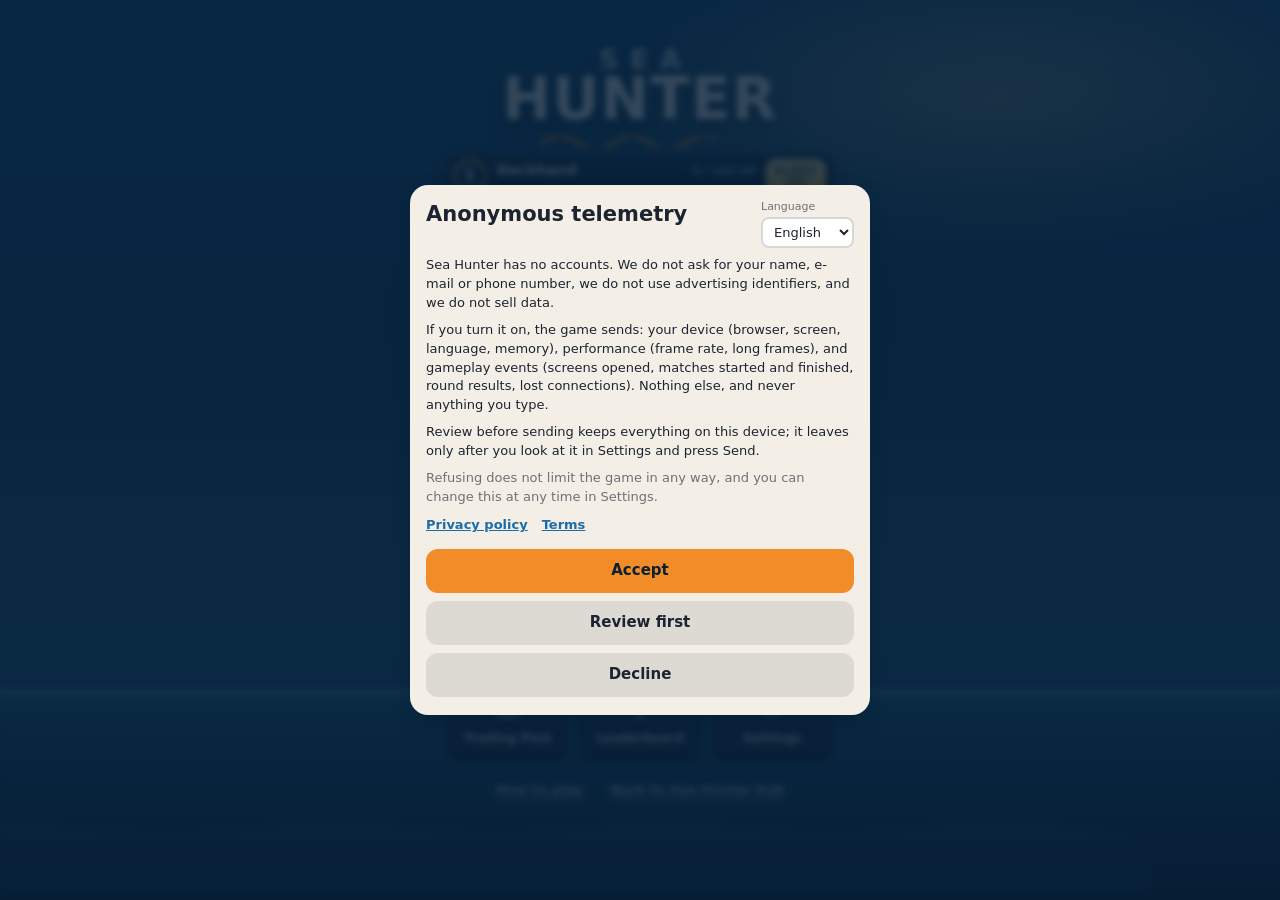
==== commit 2f9444a6: "Card client from megumi-joy/sea-hunter@dd6064450d04d48a1fb8ff7b0e65ef8a8178a355" ====
--- a/cards/index.html
+++ b/cards/index.html
@@ -245,7 +245,6 @@
   <footer class="controls">
     <button id="btn-auto" class="btn-secondary">Auto-place</button>
     <button id="btn-ready" class="btn-primary" disabled>Ready</button>
-    <button id="btn-skip" class="btn-secondary hidden">Skip Turn</button>
   </footer>
 
   <div id="impact-overlay"></div>
--- a/cards/render/stage.css
+++ b/cards/render/stage.css
@@ -1198,53 +1198,6 @@
 
 
 /* ============================================================
-   P13 fix 2 -- the last-unit warning.
-
-   render/input.js's refresh() puts `.last-card` on the one remaining card
-   of a frontline that is down to a single unit in COMBAT, and
-   `.last-unit-mine` / `.last-unit-theirs` on the stage. The card gets a
-   --danger ring and a "LAST" tag; the half it belongs to gets a red inner
-   edge along its frontline side. Box-shadow, outline and a pseudo only --
-   nothing moves a slot. The turn glow above is a box-shadow on the same
-   section, so the warning is an outline instead and the two can coexist.
-   ============================================================ */
-#game-screen .card.unit-card.last-card {
-  outline: 2px solid var(--danger, #e5352b);
-  outline-offset: 1px;
-}
-/* The tag hangs off the SLOT, not the card: the card's own pseudos are all
-   taken (root ::after is the P13 specular, a face-down inner's ::after is
-   the P12 shimmer), and the opponent's last unit is usually face-down. */
-#game-screen .slot:has(.card.last-card) { position: relative; }
-#game-screen .slot:has(.card.last-card)::after {
-  content: 'LAST';
-  position: absolute;
-  left: 50%;
-  top: -6px;
-  z-index: 21;
-  transform: translateX(-50%);
-  padding: 1px 5px;
-  border-radius: 999px;
-  font-size: 8px;
-  font-weight: 900;
-  letter-spacing: 0.12em;
-  line-height: 1.3;
-  color: #ffffff;
-  background: var(--danger, #e5352b);
-  box-shadow: 0 1px 3px rgba(40, 0, 0, 0.6);
-  pointer-events: none;
-}
-#game-screen .stage.last-unit-mine .player-section { outline: 1px solid rgba(229, 53, 43, 0.7); outline-offset: -3px; }
-#game-screen .stage.last-unit-theirs .opp-section { outline: 1px solid rgba(229, 53, 43, 0.7); outline-offset: -3px; }
-@media (prefers-reduced-motion: no-preference) {
-  #game-screen .card.unit-card.last-card { animation: sh-last-pulse 1.2s ease-in-out infinite alternate; }
-  @keyframes sh-last-pulse {
-    from { outline-color: var(--danger, #e5352b); }
-    to   { outline-color: rgba(255, 107, 93, 0.35); }
-  }
-}
-
-/* ============================================================
    P13 fix 2 -- time of day that reaches the board.
 
    P12's four skies are layers of the ocean at z-index -1, i.e. UNDER every
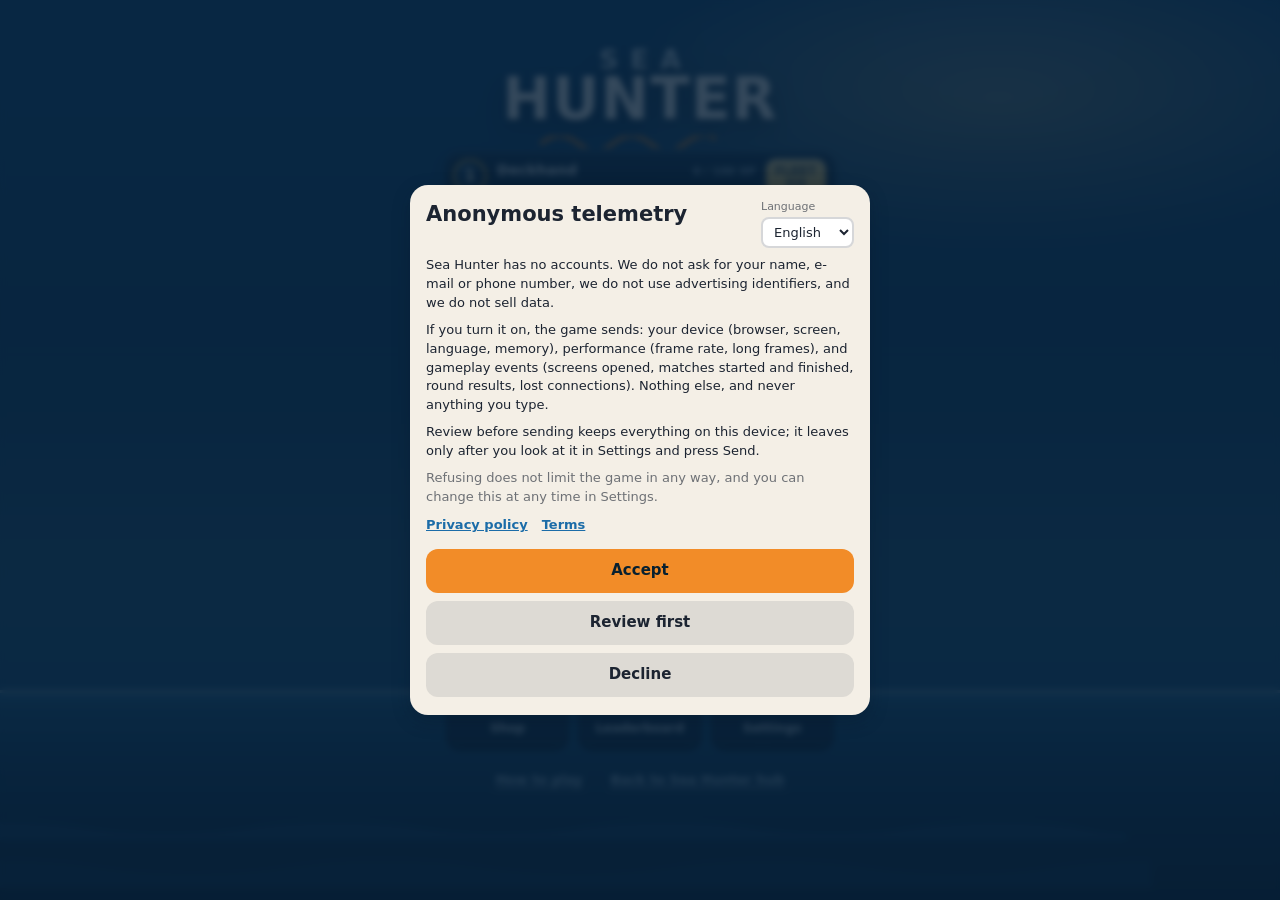
==== commit fae05a34: "Card client from megumi-joy/sea-hunter@9b5257ffaa62cda0c88a488c4f0bb1345a497017" ====
--- a/cards/index.html
+++ b/cards/index.html
@@ -48,7 +48,7 @@
     <button id="btn-campaign" class="btn-secondary"><span class="menu-tile-icon" aria-hidden="true"><svg viewBox="0 0 24 24" fill="none" stroke="currentColor" stroke-width="2" stroke-linecap="round" stroke-linejoin="round"><path d="M6 21V4"/><path d="M6 5h11l-2.5 4L17 13H6"/></svg></span><span class="menu-tile-label">Campaign</span></button>
     <button id="btn-multiplayer" class="btn-secondary"><span class="menu-tile-icon" aria-hidden="true"><svg viewBox="0 0 24 24" fill="none" stroke="currentColor" stroke-width="2" stroke-linecap="round" stroke-linejoin="round"><circle cx="12" cy="12" r="9"/><path d="M3 12h18"/><path d="M12 3c2.6 3 2.6 15 0 18-2.6-3-2.6-15 0-18z"/></svg></span><span class="menu-tile-label">Play online</span></button>
     <button id="btn-profile" class="btn-secondary"><span id="menu-avatar" class="menu-avatar menu-tile-icon"></span><span id="menu-handle" class="menu-tile-label">Profile</span></button>
-    <button id="btn-shop" class="btn-secondary"><span class="menu-tile-icon" aria-hidden="true"><svg viewBox="0 0 24 24" fill="none" stroke="currentColor" stroke-width="2" stroke-linecap="round" stroke-linejoin="round"><path d="M3 10a9 9 0 0 1 18 0v9H3z"/><path d="M3 13h18"/><path d="M10.5 13h3v3.5h-3z"/></svg></span><span class="menu-tile-label">Trading Post</span></button>
+    <button id="btn-shop" class="btn-secondary"><span class="menu-tile-icon" aria-hidden="true"><svg viewBox="0 0 24 24" fill="none" stroke="currentColor" stroke-width="2" stroke-linecap="round" stroke-linejoin="round"><path d="M3 10a9 9 0 0 1 18 0v9H3z"/><path d="M3 13h18"/><path d="M10.5 13h3v3.5h-3z"/></svg></span><span class="menu-tile-label">Shop</span></button>
     <button id="btn-leaderboard" class="btn-secondary"><span class="menu-tile-icon" aria-hidden="true"><svg viewBox="0 0 24 24" fill="none" stroke="currentColor" stroke-width="2" stroke-linecap="round" stroke-linejoin="round"><path d="M7 4h10v5a5 5 0 0 1-10 0z"/><path d="M7 5H4v2a3 3 0 0 0 3 3"/><path d="M17 5h3v2a3 3 0 0 1-3 3"/><path d="M12 14v4"/><path d="M8.5 20h7"/></svg></span><span class="menu-tile-label">Leaderboard</span></button>
     <button id="btn-settings" class="btn-secondary"><span class="menu-tile-icon" aria-hidden="true"><svg viewBox="0 0 24 24" fill="none" stroke="currentColor" stroke-width="2" stroke-linecap="round" stroke-linejoin="round"><circle cx="12" cy="12" r="3.2"/><path d="M12 3v2.4M12 18.6V21M3 12h2.4M18.6 12H21M5.6 5.6l1.7 1.7M16.7 16.7l1.7 1.7M18.4 5.6l-1.7 1.7M7.3 16.7l-1.7 1.7"/></svg></span><span class="menu-tile-label">Settings</span></button>
     </div>
@@ -102,7 +102,7 @@
       <label class="mp-label" for="mp-name">Your name</label>
       <input id="mp-name" class="mp-input" maxlength="24" placeholder="Captain" autocomplete="off">
       <div id="mp-error" class="mp-error"></div>
-      <p class="mp-hint"><svg width="18" height="18" viewBox="0 0 24 24" aria-hidden="true" focusable="false"><circle cx="12" cy="12" r="9" stroke="currentColor" fill="none" stroke-width="1.8"/><path d="M12 11v6" stroke="currentColor" stroke-width="2" stroke-linecap="round"/><circle cx="12" cy="7.6" r="1.2" fill="currentColor"/></svg><span>Sailing alone? Join anyway -- the server captain takes the empty seat after a few seconds.</span></p>
+      <p class="mp-hint"><svg width="18" height="18" viewBox="0 0 24 24" aria-hidden="true" focusable="false"><circle cx="12" cy="12" r="9" stroke="currentColor" fill="none" stroke-width="1.8"/><path d="M12 11v6" stroke="currentColor" stroke-width="2" stroke-linecap="round"/><circle cx="12" cy="7.6" r="1.2" fill="currentColor"/></svg><span>Sailing alone? Join anyway, then press &quot;Play the server captain&quot; to take on the bot.</span></p>
     </div>
     <button id="btn-mp-join" class="btn-primary">Join room</button>
     <button id="btn-mp-bot" class="btn-secondary hidden">Play the server captain</button>
@@ -120,14 +120,14 @@
   </div>
 </div>
 
-<!-- Trading Post -- the artifact SHOP screen. The right-rail
+<!-- Shop -- the artifact shop screen. The right-rail
      #player-artifacts zone stays what it always was (the in-match artifact
      inventory you click to USE); buying happens here, between matches, so a
      purchase never competes for the same tap as a use. Bought artifacts go
      into the hold (economy.js) and are loaded into the next match. -->
 <div id="shop-screen" class="screen hidden">
   <div class="menu-inner shop-inner">
-    <h1 class="menu-title">Trading Post</h1>
+    <h1 class="menu-title">Shop</h1>
     <p class="menu-sub">Gold comes from every match. Crystals only from clearing a campaign island for the first time.</p>
     <div id="shop-balance" class="shop-balance"></div>
     <div id="shop-items" class="shop-items"></div>
@@ -272,7 +272,7 @@
     <div class="modal-actions">
       <button id="btn-play-again" class="btn-primary">Play again</button>
       <button id="btn-go-leaderboard" class="btn-secondary">Leaderboard</button>
-      <button id="btn-go-shop" class="btn-secondary">Trading Post</button>
+      <button id="btn-go-shop" class="btn-secondary">Shop</button>
       <button id="btn-back-menu" class="btn-secondary">Menu</button>
       <!-- P8: the feedback form is reachable from here, from the pause
            overlay and from Settings. Last in the grid and spanning both
--- a/cards/style.css
+++ b/cards/style.css
@@ -893,7 +893,7 @@
 
 .go-campaign-note { color: var(--accent); font-size: 0.9rem; margin: 6px 0; }
 
-/* Trading Post (artifact shop) -- reuses the campaign level-select card
+/* Shop (artifacts) -- reuses the campaign level-select card
    shape so the two "pick one of a grid" screens read as the same UI. */
 .shop-inner { max-width: 760px; }
 .shop-items {
--- a/cards/render/stage.css
+++ b/cards/render/stage.css
@@ -33,22 +33,42 @@
                after the five fixed-height zones.
    On a 1512x794 desktop the width rule alone would ask for 131px-tall
    slots and overflow the stage by ~90px, so the height clamp is what
-   keeps desktop honest; on a 412x915 phone the width rule wins. */
+   keeps desktop honest; on a 412x915 phone the width rule wins.
+
+   UX1 (owner 2026-09-16, "bigger cards"): the width rule is now "four
+   slots and three gaps fill the stage less 8px" rather than 22% each
+   (412px: 90.6 -> 98px wide), and the height rule counts the hand as a
+   fifth card row instead of a fixed 140px band, so it is not circular
+   (--hand-h follows from --slot-h, never the other way). The chrome paid
+   for it: top bar 44 -> 38, opponent strip 64 -> 40, island band
+   72 -> 54, player strip 40 -> 32. Whatever height the four board rows
+   leave goes to the hand, whose cards may grow up to 16% past a slot
+   (--hand-card-h) -- on a 412x915 phone that is 90.6 -> 114px wide. */
 #game-screen,
 #game-screen.screen {
   --gap: 4px;
-  --hud-h: 44px;
-  --opp-strip-h: 64px;
-  --centre-h: 72px;
-  --player-strip-h: 40px;
-  --hand-h: 140px;
-  --fixed-h: calc(var(--hud-h) + var(--opp-strip-h) + var(--centre-h) + var(--player-strip-h) + var(--hand-h));
+  --hud-h: 38px;
+  --opp-strip-h: 40px;
+  --centre-h: 54px;
+  --player-strip-h: 32px;
+  --chrome-h: calc(var(--hud-h) + var(--opp-strip-h) + var(--centre-h) + var(--player-strip-h));
+  /* Room above a hand card for the fan's arc lift and the action buttons. */
+  --hand-pad: 14px;
 
   --stage-w: 100vw;
   --stage-h: 100dvh;
+  --slot-h: min(
+    calc((var(--stage-w) - 8px - 3 * var(--gap)) / 4 * 4 / 3),
+    calc((var(--stage-h) - var(--chrome-h) - var(--hand-pad) - 8 * var(--gap)) / 5)
+  );
+  --slot-w: calc(var(--slot-h) * 3 / 4);
+  --hand-card-h: min(
+    calc(var(--slot-h) * 1.16),
+    calc(var(--stage-h) - var(--chrome-h) - 4 * var(--slot-h) - 8 * var(--gap) - var(--hand-pad))
+  );
+  --hand-h: calc(var(--hand-card-h) + var(--hand-pad));
+  --fixed-h: calc(var(--chrome-h) + var(--hand-h));
   --board-h: calc((var(--stage-h) - var(--fixed-h) - 6 * var(--gap)) / 2);
-  --slot-h: min(calc(var(--stage-w) * 0.22 * 4 / 3), calc((var(--board-h) - var(--gap)) / 2));
-  --slot-w: calc(var(--slot-h) * 3 / 4);
 
   position: fixed;
   inset: 0;
@@ -597,6 +617,7 @@
     );
     /* Headroom for the P2 fan lift (12px arc + 18px focus lift) so a
        raised hand card stays inside its own row. */
+    --hand-card-h: var(--slot-h);
     --hand-h: calc(var(--slot-h) + 30px);
 
     --stage-w: 100vw;
@@ -758,10 +779,11 @@
     --slot-h: min(
       calc(var(--stage-w) * 0.22 * 4 / 3),
       calc((var(--stage-h) - var(--hud-h) - var(--opp-strip-h) - var(--centre-h)
-            - var(--player-strip-h) - 40px - 8 * var(--gap)) / 5)
+            - var(--player-strip-h) - 24px - 8 * var(--gap)) / 5)
     );
     --slot-w: calc(var(--slot-h) * 3 / 4);
-    --hand-h: calc(var(--slot-h) + 40px);
+    --hand-card-h: var(--slot-h);
+    --hand-h: calc(var(--slot-h) + 24px);
 
     /* Vignette on the full-viewport parent, not on .stage -- .stage clips
        its own overflow, so painted there it would darken the board instead
@@ -1250,3 +1272,96 @@
     radial-gradient(120% 80% at 50% 50%, rgba(2, 8, 24, 0) 45%, rgba(2, 8, 24, 0.42) 100%),
     linear-gradient(180deg, rgba(4, 12, 40, 0.40), rgba(4, 12, 40, 0.40));
 }
+
+
+/* ============================================================
+   UX1 (owner 2026-09-16) -- bigger cards, and the island band goes to
+   the top once the fleets are placed.
+
+   Sizes: see the stage sizing block at the top of this file. What follows
+   is what those numbers need from the rows themselves.
+   ============================================================ */
+
+/* The hand's cards are sized off --hand-card-h, not the board's slot. Set
+   on the row itself, so every `var(--slot-w)` / `var(--slot-h)` below it
+   (stage.css's `.card`, cards.css's --uc-w, input.css's collapse travel)
+   reads the hand size without a rule of its own. */
+#game-screen #player-hand {
+  --slot-h: var(--hand-card-h);
+  --slot-w: calc(var(--hand-card-h) * 3 / 4);
+}
+
+@media (orientation: portrait), (min-height: 601px) {
+
+/* Four slots plus three gaps fill the stage less 8px (the width rule at the
+   top): 2px of section margin and 2px of zone padding a side. */
+#game-screen .board-zone { padding: 0 2px; }
+#game-screen .opp-section,
+#game-screen .player-section { margin: 0 2px; }
+
+/* Slimmer chrome rows. */
+#game-screen .hud { padding: 0 6px; }
+#game-screen .btn-icon,
+#game-screen .combat-log-toggle { width: 28px; height: 28px; }
+#game-screen .strip-avatar { width: 26px; height: 26px; font-size: 12px; }
+#game-screen .opp-hand { width: 22px; height: 30px; }
+#game-screen .opp-hand::after { bottom: -3px; }
+/* 46px card + 2px frame padding + 2px frame border (style.css) = the band. */
+#game-screen .active-island { padding: 2px 6px; position: relative; z-index: 1; }
+#game-screen .active-island .island-card.ic-card { width: 92px; height: 46px; }
+#game-screen .centre-band { padding: 0 6px; }
+/* The deck back and its count side by side: stacked they need 48px of a
+   54px band and the count went under the rope edge. */
+#game-screen .island-deck { flex-direction: row; gap: 4px; }
+#game-screen .island-back { width: 22px; height: 30px; }
+
+/* ---- The island band moves to the top in COMBAT ----------------------
+   render/input.js puts `.band-top` on the stage for COMBAT and
+   ISLAND_CAPTURE. Transforms only, so no grid row and no slot changes size
+   and the FLIP card flights are not disturbed: the band slides up to sit
+   right under the top bar, and the opponent strip and board slide down by
+   the band's height into the room it left. The two front lines then meet
+   directly. --board-h is the 1fr row height (same equation the grid
+   solves), so the travel is exact. */
+#game-screen .centre-band,
+#game-screen .opp-strip {
+  transition: transform 0.5s cubic-bezier(0.22, 0.61, 0.36, 1);
+}
+/* Keeps the turn glow's own box-shadow fade (P9 fix 6, above). */
+#game-screen .opp-section {
+  transition: transform 0.5s cubic-bezier(0.22, 0.61, 0.36, 1), box-shadow 0.25s ease;
+}
+#game-screen .stage.band-top .centre-band {
+  transform: translateY(calc(-1 * (var(--opp-strip-h) + var(--board-h) + 2 * var(--gap))));
+}
+#game-screen .stage.band-top .opp-strip,
+#game-screen .stage.band-top .opp-section {
+  transform: translateY(calc(var(--centre-h) + var(--gap)));
+}
+/* At the top the band is a strip, not the battle line: a flatter plank and
+   no waterline glow. */
+#game-screen .stage.band-top .centre-band {
+  box-shadow:
+    inset 0 1px 0 rgba(255, 226, 176, 0.25),
+    inset 0 -1px 0 rgba(0, 0, 0, 0.45),
+    0 2px 8px rgba(2, 12, 24, 0.35);
+}
+
+}
+
+/* The idle breathing (P12, above) is a transform animation on the hand row,
+   and an animation beats a static transform -- so the COMBAT collapse
+   (render/input.css `.hand-collapsed`, a translateY) never actually moved
+   the row. Stop breathing while collapsed. */
+#game-screen .hand-row.hand-collapsed { animation: none; }
+
+/* The island band sits above the time-of-day wash (z-index 20, P13 fix 2
+   above) in every orientation: at night the islands at the top were dimmed
+   with the board. Still under the hand (55+) and every overlay. */
+#game-screen .centre-band { z-index: 21; }
+
+@media (prefers-reduced-motion: reduce) {
+  #game-screen .centre-band,
+  #game-screen .opp-strip,
+  #game-screen .opp-section { transition: none; }
+}
--- a/cards/render/input.css
+++ b/cards/render/input.css
@@ -285,3 +285,91 @@
 #game-screen .hand-row.hand-expanded .card { touch-action: pan-x; }
 #game-screen .hand-row.hand-expanded .card.dragging { touch-action: none; }
 #game-screen .hand-row.hand-expanded::after { content: none; }
+
+/* ============================================================
+   PREP moves (owner 2026-09-16).
+
+   A placed card can be picked up -- a tap, or a drag -- and put into any
+   free slot of either line, or back into the hand. input.js puts
+   `.prep-pick` on the picked card, and `.return-target` on the hand row
+   while one is up (`.dragover` too, while a dragged card is over it).
+   ============================================================ */
+#game-screen .card.prep-pick {
+  outline: 2px solid var(--accent, #38bdf8);
+  outline-offset: 1px;
+  box-shadow: 0 0 16px rgba(56, 189, 248, 0.55);
+  z-index: 52;
+}
+#game-screen .card.prep-pick:not(.dragging) { transform: translateY(-3px); }
+/* The hand is where the picked card goes back to. `::before` is the COMBAT
+   "HAND" pull-tab; the two never apply at once (PREP vs COMBAT). */
+#game-screen .hand-row.return-target::before {
+  content: 'Back to hand';
+  position: absolute;
+  /* Left, not centred: Auto-place / Ready float over the top right. */
+  left: 18px;
+  top: 2px;
+  z-index: 56;
+  padding: 2px 12px 3px;
+  border-radius: 8px;
+  background: rgba(9, 27, 45, 0.92);
+  box-shadow: 0 0 0 1px rgba(56, 189, 248, 0.55);
+  font-size: 10px;
+  font-weight: 800;
+  letter-spacing: 0.08em;
+  text-transform: uppercase;
+  color: #cfe3f5;
+  pointer-events: none;
+}
+#game-screen .hand-row.return-target {
+  box-shadow: inset 0 2px 0 rgba(56, 189, 248, 0.45);
+}
+#game-screen .hand-row.return-target.dragover {
+  background: rgba(56, 189, 248, 0.14);
+  box-shadow: inset 0 0 0 2px rgba(56, 189, 248, 0.75);
+}
+
+/* ---- Reduced motion --------------------------------------------------
+   The fan re-flow, the COMBAT collapse slide and the drag-return spring are
+   all decoration: the positions still change, instantly. */
+@media (prefers-reduced-motion: reduce) {
+  #game-screen .hand-row,
+  #game-screen #player-hand.input-fan .card,
+  #game-screen #player-hand.input-fan .card.drag-return,
+  #game-screen .card.drag-return {
+    transition: none;
+  }
+}
+
+/* ---- moving a reserve card up is two explicit steps ---------------------
+   QA 2026-09-17: a single tap used to move the card and spend the turn. The
+   first tap picks the card (ring), the slot straight ahead lights up with an
+   arrow, and only a tap on that slot moves it. */
+#game-screen #player-reserve .slot.promote-armed .card {
+  outline: 2px solid var(--gold, #f4c24f);
+  outline-offset: 2px;
+  transform: translateY(-4px);
+}
+#game-screen #player-front .slot.promote-target {
+  position: relative;
+  outline: 2px dashed var(--gold, #f4c24f);
+  outline-offset: -3px;
+  border-radius: 10px;
+  background: rgba(244, 194, 79, 0.14);
+  cursor: pointer;
+}
+#game-screen #player-front .slot.promote-target::after {
+  content: '';
+  position: absolute;
+  left: 50%; top: 50%;
+  width: 22px; height: 22px;
+  margin: -6px 0 0 -11px;
+  border-left: 4px solid var(--gold, #f4c24f);
+  border-top: 4px solid var(--gold, #f4c24f);
+  transform: rotate(45deg);
+  animation: sh-promote-nudge 0.9s ease-in-out infinite alternate;
+}
+@keyframes sh-promote-nudge { from { opacity: 0.55; } to { opacity: 1; } }
+@media (prefers-reduced-motion: reduce) {
+  #game-screen #player-front .slot.promote-target::after { animation: none; }
+}
--- a/cards/render/cards.css
+++ b/cards/render/cards.css
@@ -721,3 +721,43 @@
     linear-gradient(315deg, rgba(38, 22, 2, 0.92) 0 4.2px, rgba(150, 108, 30, 0.95) 4.2px 5.6px, rgba(0, 0, 0, 0) 5.6px) right bottom / 14px 14px no-repeat,
     radial-gradient(46% 30% at 14% 5%, rgba(255, 246, 214, 0.36), rgba(255, 255, 255, 0) 72%);
 }
+
+/* ============================================================
+   Own hidden cards (owner 2026-09-16).
+
+   The opponent sees a player's face-down card as a back; the player sees
+   the face, and until now could not tell which of their cards the opponent
+   has already seen. ui.js's renderZone puts `own-hidden` on a player card
+   whose `faceUp` (game.js: "revealed to the opponent") is still false.
+   Such a card keeps its full frame, badge and name -- only the art window
+   is dimmed to ~55% under a faint hatch, with an eye-off mark in the top
+   right corner. Revealing it drops the class and the art fades back up.
+   ============================================================ */
+.card.unit-card .uc-art > .uc-svg,
+.card.unit-card .uc-art > .uc-img { transition: opacity 0.35s ease; }
+.card.unit-card.own-hidden .uc-art > .uc-svg,
+.card.unit-card.own-hidden .uc-art > .uc-img { opacity: 0.55; }
+.card.unit-card.own-hidden .uc-art {
+  background:
+    repeating-linear-gradient(135deg, rgba(8, 26, 48, 0.34) 0 2px, rgba(8, 26, 48, 0) 2px 6px),
+    linear-gradient(180deg, #5d7f99, #34506a);
+}
+.card.unit-card.own-hidden > .uc-inner::after {
+  content: '';
+  position: absolute;
+  top: 0.22em;
+  right: 0.22em;
+  z-index: 4;
+  width: 1.45em;
+  height: 1.45em;
+  border-radius: 50%;
+  pointer-events: none;
+  background:
+    url("data:image/svg+xml,%3Csvg xmlns='http://www.w3.org/2000/svg' viewBox='0 0 24 24' fill='none' stroke='%23eaf4fb' stroke-width='2.2' stroke-linecap='round' stroke-linejoin='round'%3E%3Cpath d='M3 12s3.4-6 9-6c1.6 0 3 .5 4.2 1.2M21 12s-3.4 6-9 6c-1.6 0-3-.5-4.2-1.2'/%3E%3Ccircle cx='12' cy='12' r='2.6'/%3E%3Cpath d='M4 20L20 4'/%3E%3C/svg%3E") center / 72% no-repeat,
+    rgba(6, 22, 40, 0.72);
+  box-shadow: 0 0 0 1px rgba(234, 244, 251, 0.35);
+}
+@media (prefers-reduced-motion: reduce) {
+  .card.unit-card .uc-art > .uc-svg,
+  .card.unit-card .uc-art > .uc-img { transition: none; }
+}
--- a/cards/render/islands.css
+++ b/cards/render/islands.css
@@ -168,7 +168,11 @@
 .island-detail {
   position: absolute;
   inset: 0;
-  z-index: 40;
+  /* Above the action buttons (40), a hovered hand card (50), the log (60)
+     and the impact overlay (70): on a phone recording (Motorola g84,
+     2026-09-16) dealt cards flew over this panel and Auto-place / Ready
+     stayed tappable under it. Still below the capture ghost and hero (90). */
+  z-index: 80;
   display: flex;
   align-items: center;
   justify-content: center;
--- a/cards/render/hero.css
+++ b/cards/render/hero.css
@@ -109,6 +109,17 @@
 .hero-capture-theirs { color: var(--danger-hi, #ff6b5d); }
 .hero-ability { margin-top: 5px; color: #d3e2ee; }
 .hero-ability-name { font-weight: 900; color: #ffffff; }
+.hero-matchups { margin-top: 6px; display: grid; gap: 3px; text-align: left; }
+.hero-row { display: flex; flex-wrap: wrap; align-items: center; gap: 3px; font-size: 11px; line-height: 1.2; }
+.hero-row-label { min-width: 62px; font-weight: 900; letter-spacing: 0.06em; text-transform: uppercase; font-size: 10px; }
+.hero-row-win .hero-row-label { color: #8ff0a4; }
+.hero-row-draw .hero-row-label { color: #f4c24f; }
+.hero-row-loss .hero-row-label { color: var(--danger-hi, #ff6b5d); }
+.hero-chip { padding: 1px 6px; border-radius: 8px; background: rgba(255, 255, 255, 0.12); color: #e6f0f8; font-weight: 700; white-space: nowrap; }
+.hero-row-win .hero-chip { background: rgba(64, 200, 110, 0.22); }
+.hero-row-draw .hero-chip { background: rgba(244, 194, 79, 0.2); }
+.hero-row-loss .hero-chip { background: rgba(255, 107, 93, 0.22); }
+.hero-chip-none { opacity: 0.55; font-weight: 500; }
 .hero-hint { margin-top: 6px; font-size: 11px; color: rgba(206, 228, 246, 0.6); }
 
 /* Entrance: the card rises and settles, the scrim fades. Transform and
--- a/cards/render/shell.css
+++ b/cards/render/shell.css
@@ -2,7 +2,7 @@
    Sea Hunter -- P7 "Shell screens".
 
    Everything outside the match: loading, main menu, campaign chart,
-   online join, profile, trading post, leaderboard, rules and settings.
+   online join, profile, shop, leaderboard, rules and settings.
    P0-P6 moved the match onto the MTG-Arena-style stage but left these on
    the old look (cream page, dark panels, emoji, black pill buttons), so
    the app read as two different games either side of the Play button.
@@ -1106,7 +1106,7 @@
 /* ============================================================
    P9 "Art-director pass".
 
-   fix 4 -- trading post, leaderboard and profile were light cream lists on
+   fix 4 -- shop, leaderboard and profile were light cream lists on
    the sea: a settings page wearing a game's wallpaper. They become dark
    nautical panels (deck-blue, a top-lit edge, a real shadow), the shop
    grows 40px illustrated artifact art (render/shell.js's artifactArt),
@@ -1736,7 +1736,7 @@
 }
 
 /* ============================================================
-   P12 "Living board", part 5 -- Trading Post polish.
+   P12 "Living board", part 5 -- Shop polish.
 
    Three things, and all three exist because the shelf up to P10 was a
    list of rows that all looked the same, bought instantly on one tap and
